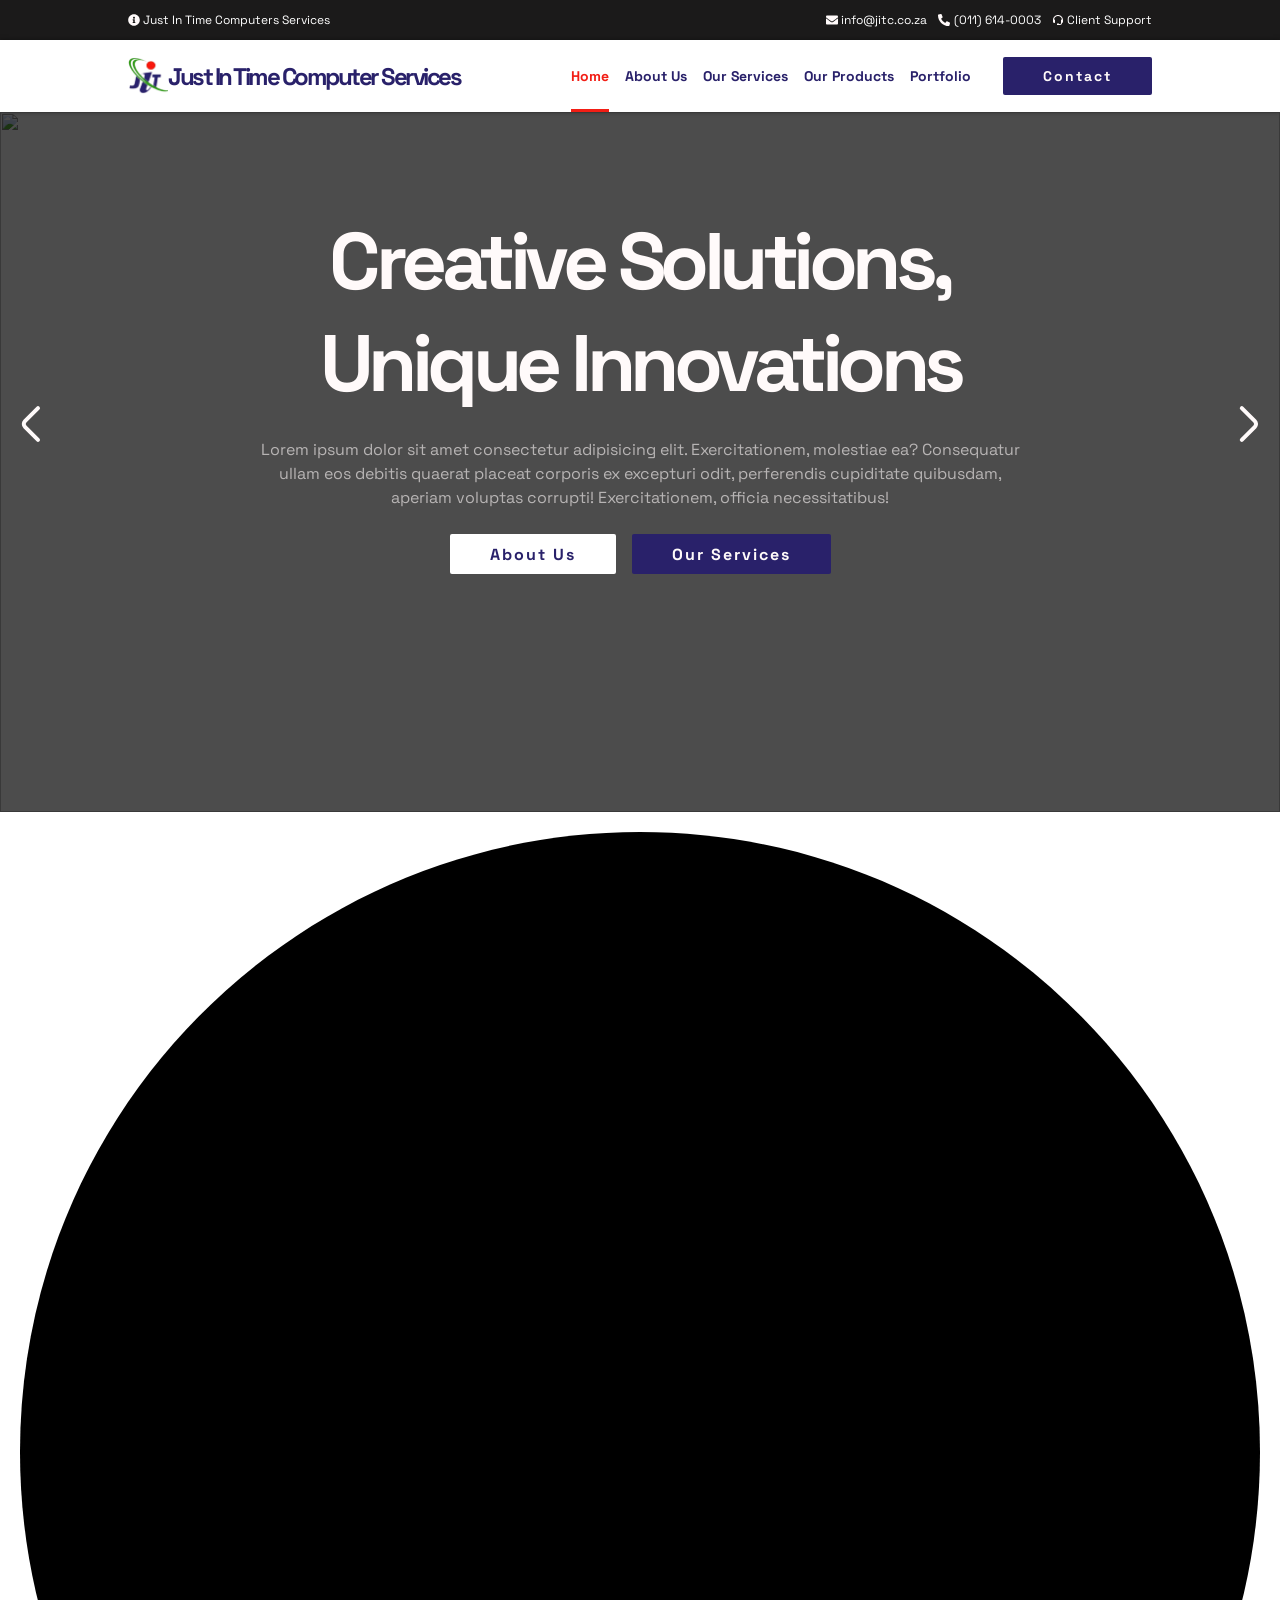
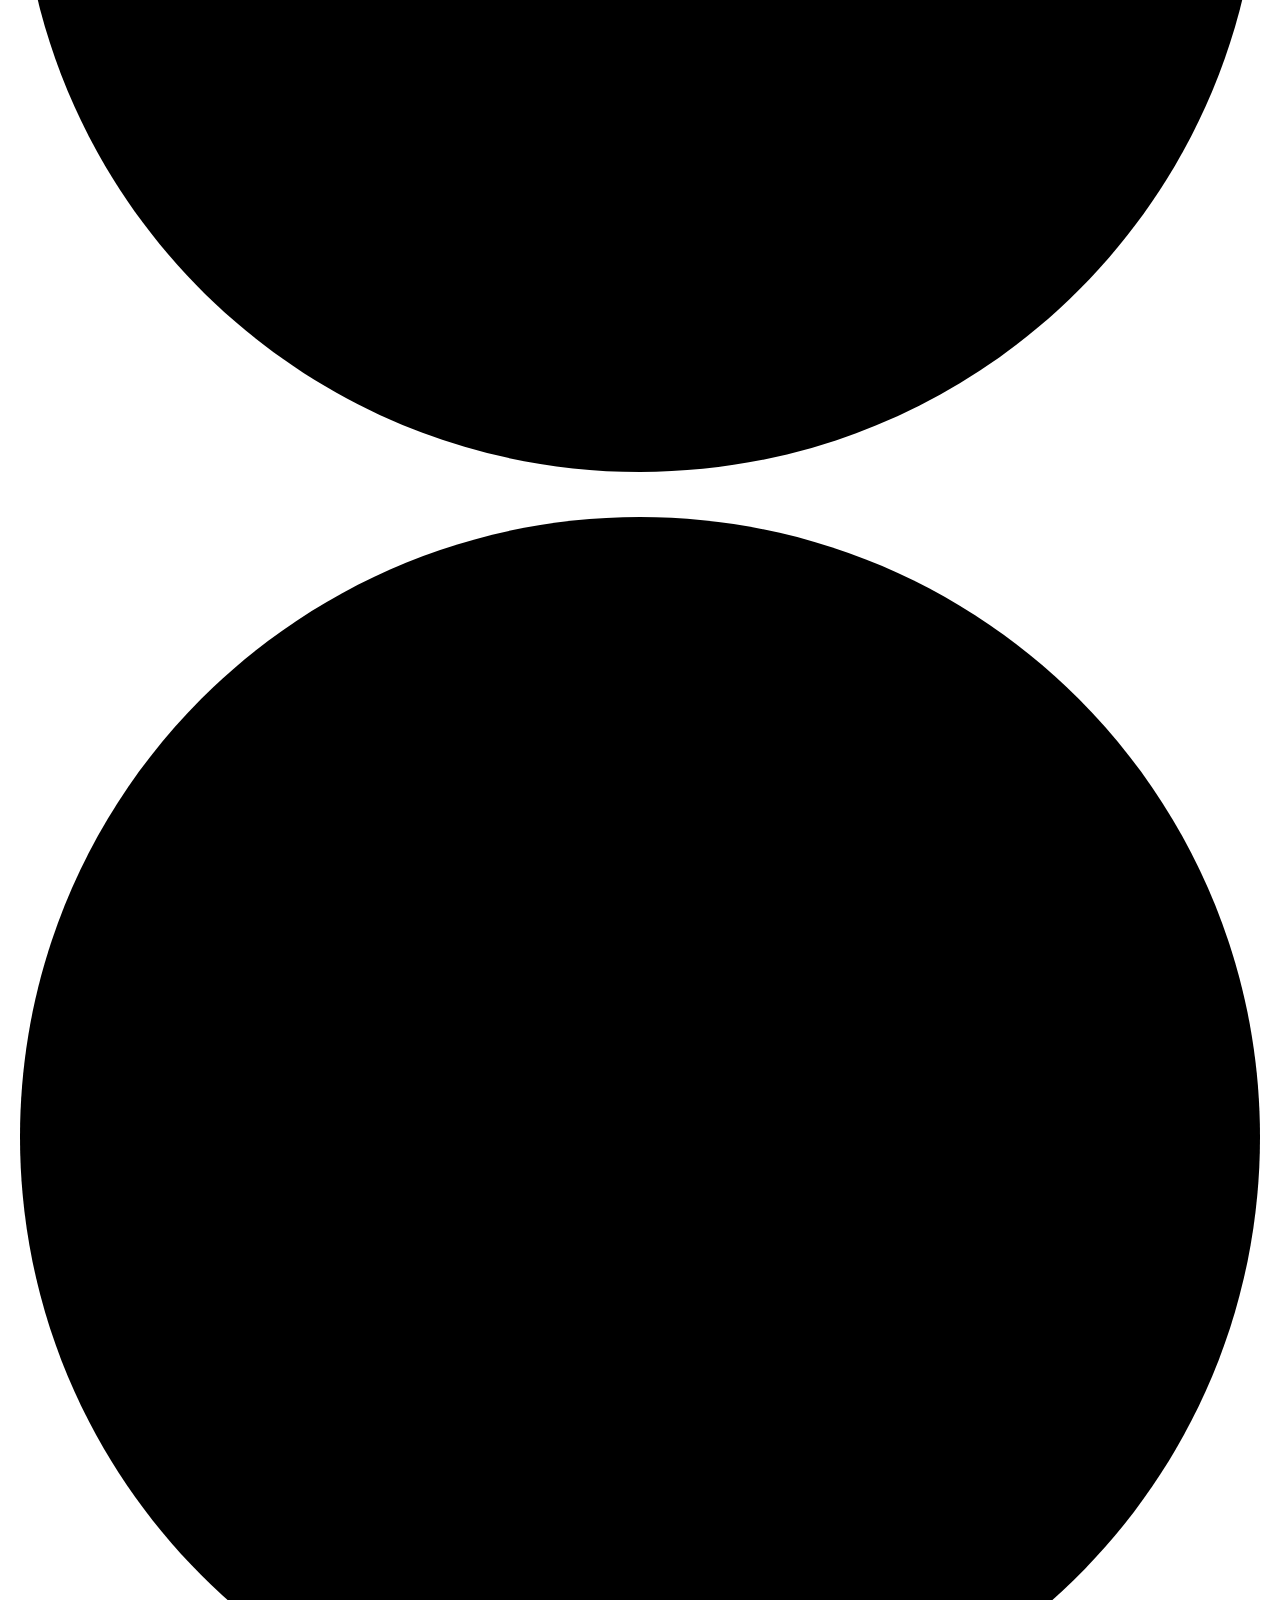
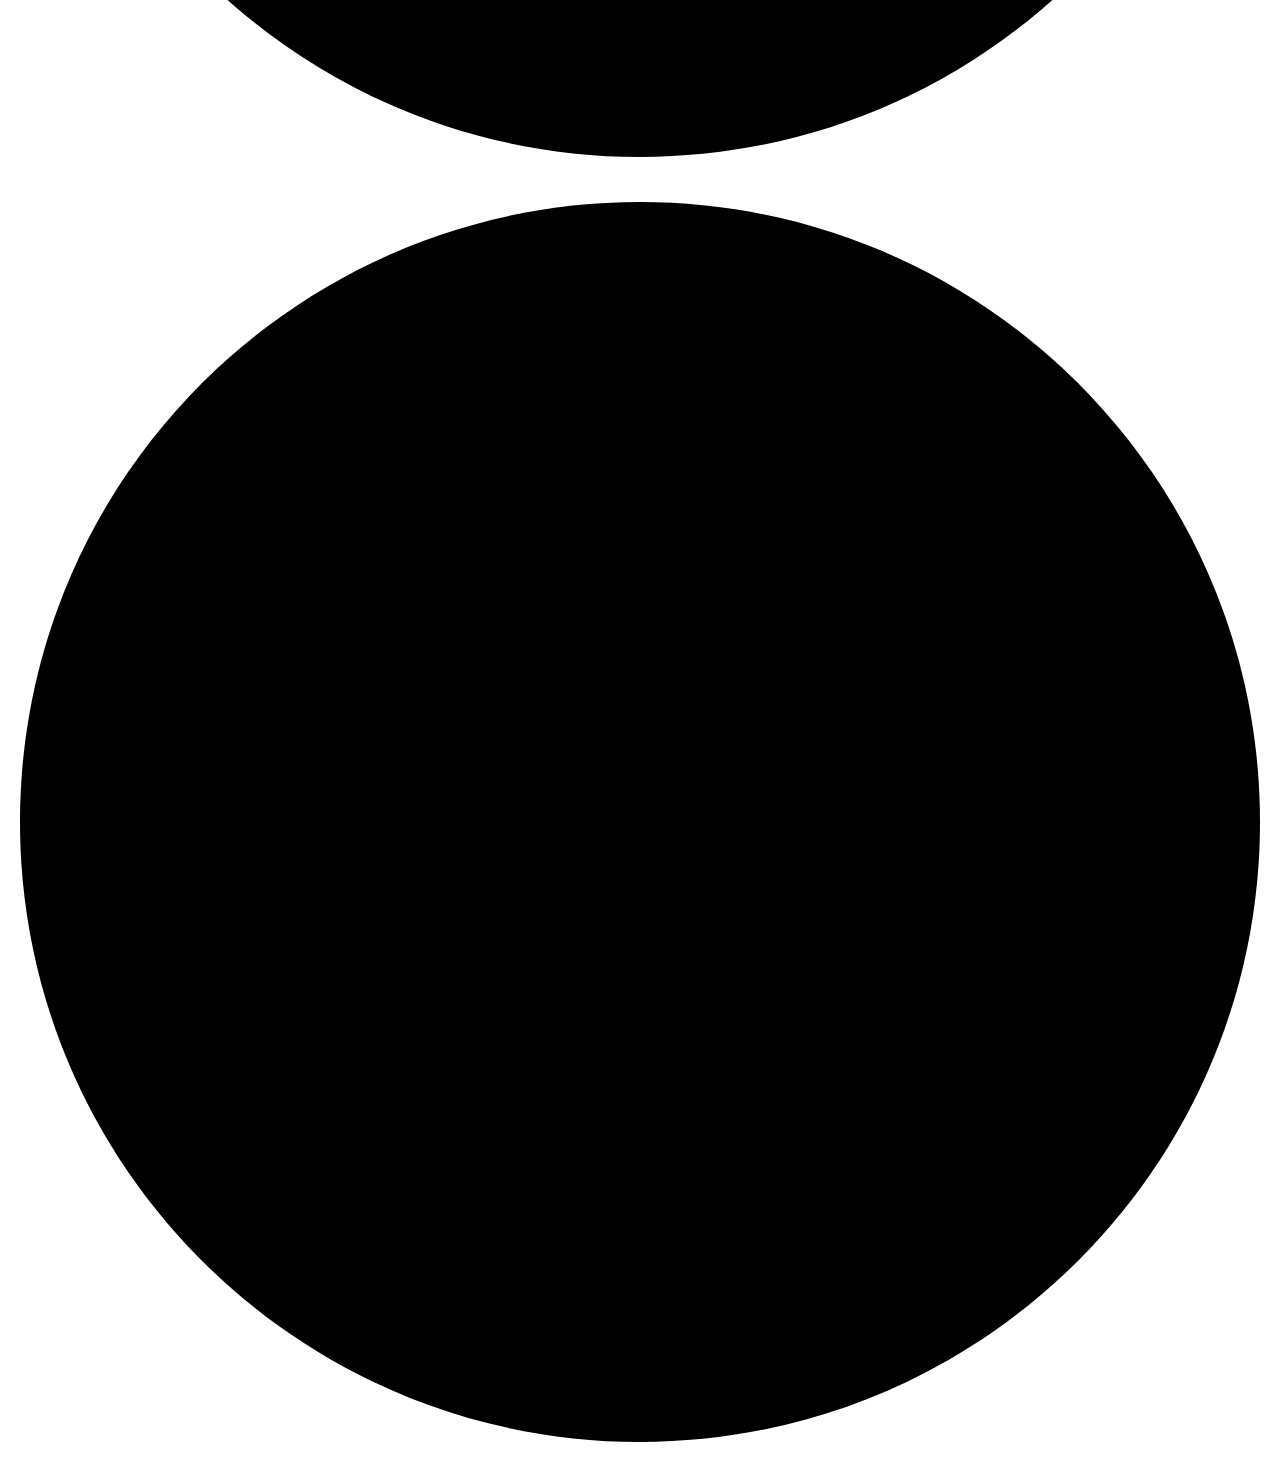
==== index.html @ 46f416d1 "Add files via upload" ====
<!DOCTYPE html>
<html lang="en">
  <head>
    <meta charset="UTF-8" />
    <meta name="viewport" content="width=device-width, initial-scale=1.0" />
    <title>Document</title>

    <link rel="stylesheet" href="assets/css/style.css" />

    <script src="assets/js/index.js" defer></script>
  </head>
  <body>
    <div class="formational__wrapper">
      <div class="formational__container">
        <div class="formational__text">
          <svg viewBox="0 0 512 512" xmlns="http://www.w3.org/2000/svg">
            <path
              d="m256 8c-136.957 0-248 111.083-248 248 0 136.997 111.043 248 248 248s248-111.003 248-248c0-136.917-111.043-248-248-248zm0 110c23.196 0 42 18.804 42 42s-18.804 42-42 42-42-18.804-42-42 18.804-42 42-42zm56 254c0 6.627-5.373 12-12 12h-88c-6.627 0-12-5.373-12-12v-24c0-6.627 5.373-12 12-12h12v-64h-12c-6.627 0-12-5.373-12-12v-24c0-6.627 5.373-12 12-12h64c6.627 0 12 5.373 12 12v100h12c6.627 0 12 5.373 12 12z"
            />
          </svg>
          Just In Time Computers Services
        </div>
        <ul class="formational__social">
          <li>
            <svg viewBox="0 0 512 512" xmlns="http://www.w3.org/2000/svg">
              <path
                d="m502.3 190.8c3.9-3.1 9.7-.2 9.7 4.7v204.5c0 26.5-21.5 48-48 48h-416c-26.5 0-48-21.5-48-48v-204.4c0-5 5.7-7.8 9.7-4.7 22.4 17.4 52.1 39.5 154.1 113.6 21.1 15.4 56.7 47.8 92.2 47.6 35.7.3 72-32.8 92.3-47.6 102-74.1 131.6-96.3 154-113.7zm-246.3 129.2c23.2.4 56.6-29.2 73.4-41.4 132.7-96.3 142.8-104.7 173.4-128.7 5.8-4.5 9.2-11.5 9.2-18.9v-19c0-26.5-21.5-48-48-48h-416c-26.5 0-48 21.5-48 48v19c0 7.4 3.4 14.3 9.2 18.9 30.6 23.9 40.7 32.4 173.4 128.7 16.8 12.2 50.2 41.8 73.4 41.4z"
              />
            </svg>
            info@jitc.co.za
          </li>
          <li>
            <svg viewBox="0 0 512 512" xmlns="http://www.w3.org/2000/svg">
              <path
                d="m497.39 361.8-112-48a24 24 0 0 0 -28 6.9l-49.6 60.6a370.66 370.66 0 0 1 -177.19-177.19l60.6-49.6a23.94 23.94 0 0 0 6.9-28l-48-112a24.16 24.16 0 0 0 -27.5-13.9l-104 24a24 24 0 0 0 -18.6 23.39c0 256.5 207.9 464 464 464a24 24 0 0 0 23.4-18.6l24-104a24.29 24.29 0 0 0 -14.01-27.6z"
              />
            </svg>
            (011) 614-0003
          </li>
          <li>
            <svg
              xmlns="http://www.w3.org/2000/svg"
              width="24"
              height="24"
              viewBox="0 0 24 24"
            >
              <path
                d="M12,2C6.486,2,2,6.486,2,12v0.714V16v0.143C2,17.167,2.897,18,4,18h1c0.553,0,1-0.448,1-1v-5.143c0-0.552-0.447-1-1-1 H4.092C4.648,6.987,7.978,4,12,4s7.352,2.987,7.908,6.857H19c-0.553,0-1,0.448-1,1V16v1v1c0,1.103-0.897,2-2,2h-2v-1h-4v3h2h2h2 c2.206,0,4-1.794,4-4c1.103,0,2-0.833,2-1.857V16v-3.286V12C22,6.486,17.514,2,12,2z"
              />
            </svg>
            Client Support
          </li>
        </ul>
      </div>
    </div>

    <div class="navbar__wrapper">
      <div class="navbar__container">
        <a href="index.html">
          <div class="navbar__brand">
            <img src="assets/images/logo.png" alt="" class="brand__img" />
            Just In Time Computer Services
          </div>
        </a>

        <ul class="navbar">
          <li class="active"><a class="active" href="#">Home</a></li>
          <li><a href="#">About Us</a></li>
          <li><a href="#">Our Services</a></li>
          <li><a href="#">Our Products</a></li>
          <li><a href="#">Portfolio</a></li>
          <li>
            <a href="#">
              <div class="btn">Contact</div>
            </a>
          </li>
        </ul>

        <div class="menu__wrapper">
          <svg
            class="menu__icon"
            height="16"
            viewBox="0 0 16 16"
            width="16"
            xmlns="http://www.w3.org/2000/svg"
          >
            <path d="m1 3h14v3h-14zm0 4h14v3h-14zm0 4h14v3h-14z" />
          </svg>
        </div>
      </div>
      <div class="mobile__menu__wrapper">
        <div class="mobile__menu__container">
          <div class="mobile__menu__close">
            <svg
              class="close__menu__icon"
              height="8"
              viewBox="0 0 8 8"
              width="8"
              xmlns="http://www.w3.org/2000/svg"
            >
              <path
                d="m1.41 0-1.41 1.41.72.72 1.78 1.81-1.78 1.78-.72.69 1.41 1.44.72-.72 1.81-1.81 1.78 1.81.69.72 1.44-1.44-.72-.69-1.81-1.78 1.81-1.81.72-.72-1.44-1.41-.69.72-1.78 1.78-1.81-1.78-.72-.72z"
              />
            </svg>
          </div>
          <ul class="mobile__navbar">
            <li class="active"><a class="active" href="#">Home</a></li>
            <li><a href="#">About Us</a></li>
            <li><a href="#">Our Services</a></li>
            <li><a href="#">Our Products</a></li>
            <li><a href="#">Portfolio</a></li>
            <li>
              <a href="#">
                <div class="btn">Contact</div>
              </a>
            </li>
          </ul>
        </div>
      </div>
    </div>

    <div class="header__wrapper">
      <div class="header__containers">
        <div class="header__container">
          <img src="assets/header/header-1.jpg" alt="" class="header__image" />
          <div class="header__content__wrapper">
            <div class="header__content">
              <div class="highlight">
                Lorem ipsum dolor sit amet consectetur.
              </div>
              <div class="header__title">
                <span>C</span>reati<span>v</span>e Solu<span>t</span>ions,
                <br />
                Un<span>i</span>que <span>I</span>nnov<span>a</span>tions
              </div>
              <div class="header__details">
                Lorem ipsum dolor sit amet consectetur adipisicing elit.
                Exercitationem, molestiae ea? Consequatur ullam eos debitis
                quaerat placeat corporis ex excepturi odit, perferendis
                cupiditate quibusdam, aperiam voluptas corrupti! Exercitationem,
                officia necessitatibus!
              </div>

              <div class="header__buttons__container">
                <div class="btn">About Us</div>
                <div class="btn">Our Services</div>
              </div>
            </div>
          </div>
        </div>
      </div>

      <div class="header__controls__wrapper">
        <div class="control">
          <svg
            fill="none"
            height="24"
            viewBox="0 0 24 24"
            width="24"
            xmlns="http://www.w3.org/2000/svg"
          >
            <path
              d="m15 19.9201-6.52003-6.52c-.77-.77-.77-2.03 0-2.8l6.52003-6.52002"
              stroke="#292d32"
              stroke-linecap="round"
              stroke-linejoin="round"
              stroke-miterlimit="10"
              stroke-width="2"
            />
          </svg>
        </div>
        <div class="control">
          <svg
            fill="none"
            height="24"
            viewBox="0 0 24 24"
            width="24"
            xmlns="http://www.w3.org/2000/svg"
          >
            <path
              d="m8.91003 19.9201 6.51997-6.52c.77-.77.77-2.03 0-2.8l-6.51997-6.52002"
              stroke="#292d32"
              stroke-linecap="round"
              stroke-linejoin="round"
              stroke-miterlimit="20"
              stroke-width="2"
            />
          </svg>
        </div>
      </div>

      <div class="header__active__slide__wrapper">
        <svg
        class="active__slide "
        viewBox="0 0 512 512" xmlns="http://www.w3.org/2000/svg">
          <path
            d="m256 8c-137 0-248 111-248 248s111 248 248 248 248-111 248-248-111-248-248-248z"
          />
        </svg>
        <svg
        class="active__slide activated"
        viewBox="0 0 512 512" xmlns="http://www.w3.org/2000/svg">
          <path
            d="m256 8c-137 0-248 111-248 248s111 248 248 248 248-111 248-248-111-248-248-248z"
          />
        </svg>
        <svg
        class="active__slide"
        viewBox="0 0 512 512" xmlns="http://www.w3.org/2000/svg">
          <path
            d="m256 8c-137 0-248 111-248 248s111 248 248 248 248-111 248-248-111-248-248-248z"
          />
        </svg>
      </div>
    </div>
  </body>
</html>
---- assets/css/style.css ----
* {
  margin: 0;
  padding: 0;
}

@font-face {
  font-family: font;
  src: url(fonts/SpaceGrotesk-VariableFont_wght.ttf);
}

:root {
  /* Colors  */
  --black: #1b1a1a;
  --accent: #f9150d;
  --text: #9c9c9c;
  --gray: #f7f7f7;
  --white: #ffffff;

  /* Generated Colors  */
  --baby-powder: #f6faf6ff;
  --forest-green: #2c8f14ff;
  --forest-green-2: #419331ff;
  --mint-cream: #f3fef5ff;
  --midnight-blue: #29216aff;
  --off-red-rgb: #f21e15ff;

  /* Custom Variable  */
  --mainWidth: 80%;
}

a {
  text-decoration: none;
}

body {
  font-family: font;
  position: relative;
}

/* Formational Wrapper */
.formational__wrapper {
  width: 100%;
  padding: 0.5rem 0;
  background: var(--black);

  display: flex;
  justify-content: center;
  align-items: center;
  color: var(--white);
}

/* Formational Container */
.formational__container {
  display: flex;
  justify-content: space-between;
  align-items: center;

  width: var(--mainWidth);
  height: auto;
}

.formational__container svg {
  width: 12px;
  fill: snow;
  cursor: pointer;
  transition: all 0.1s ease-in-out;
}

/* Formational Social  */
.formational__social {
  display: flex;
  list-style: none;
  gap: 0.7rem;
}

.formational__social li {
  font-size: 12px;
  display: flex;
  justify-content: center;
  align-items: center;
  gap: 0.2rem;
  cursor: pointer;
  transition: all 0.1s ease-in-out;
}

.formational__social li:hover {
  color: var(--off-red-rgb);
  filter: brightness(1.2);
}

.formational__social li:hover > svg {
  fill: var(--off-red-rgb);
}

/* Formational Text */
.formational__text {
  font-size: 12px;
  display: flex;
  justify-content: center;
  align-items: center;
  gap: 0.2rem;
  cursor: pointer;
  transition: all 0.1s ease-in-out;
}

.formational__text:hover {
  color: var(--off-red-rgb);
}

.formational__text:hover > svg {
  fill: var(--off-red-rgb);
}

/* Navbar Wrapper  */
.navbar__wrapper {
  width: 100%;
  height: auto;
  padding: 1rem 0;
  box-shadow: 0 0 5px rgb(0 0 0 / 0.4);

  display: flex;
  justify-content: center;
  align-items: center;
  position: relative;
}

/* Navbar Container  */
.navbar__container {
  width: var(--mainWidth);
  height: 2.5rem;

  display: flex;
  justify-content: space-between;
  align-items: center;
}

/* Navbar Brand  */
.navbar__brand {
  display: flex;
  justify-content: center;
  align-items: center;

  font-weight: bold;
  font-size: 1.5rem;
  letter-spacing: -2.5px;
  color: var(--midnight-blue);
  transition: all 0.2s ease-in-out;
}

.navbar__brand:hover {
  transform: scale(1.1);
}

/* brand Image  */
.brand__img {
  width: 2.5rem;
  height: 2.5rem;
}

/* Navbar  */

.navbar {
  list-style: none;
  display: flex;
  justify-content: center;
  align-items: center;
  gap: 1rem;
}

.navbar li {
  font-size: 14px;
  font-weight: 700;
  transition: all 0.1s ease-in-out;
}

.navbar li.active {
  padding: 1.7rem 0 1.7rem 0;
  box-shadow: inset 0 -3px var(--off-red-rgb);
}

.navbar li:hover {
  box-shadow: inset 0 -3px var(--off-red-rgb);
  padding: 1.7rem 0 1.7rem 0;
}

.navbar li:nth-child(6) {
  box-shadow: none;
  padding: 0;
}

.navbar li a {
  color: var(--midnight-blue);
  padding: 1.7rem 0 1.7rem 0;
  transition: all 0.1s ease-in-out;
}

.navbar li a.active {
  color: var(--off-red-rgb);
}

.navbar li a:hover {
  color: var(--off-red-rgb);
}

/* Btn  */
.btn {
  color: snow;
  cursor: pointer;
  border-radius: 2px;
  background: var(--midnight-blue);
  padding: 0.6rem 2.5rem;
  letter-spacing: 2px;
  margin-left: 1rem;
  transition: all 0.2s ease-in-out;
}

.btn:hover {
  filter: brightness(0.6);
}

/* Menu Wrapper  */
.menu__wrapper {
  display: none;
  justify-content: center;
  align-items: center;
}

/* Menu Icon  */
.menu__icon {
  width: 2rem;
  height: 2rem;
  fill: var(--midnight-blue);
  cursor: pointer;
  transition: all 0.2s ease-in-out;
}

.menu__icon:hover {
  fill: var(--off-red-rgb);
}

/* Mobile Menu Wrapper  */
.mobile__menu__wrapper {
  display: none;
  position: absolute;
  top: 0;
  right: 0;
  width: 100%;
  height: 100vh;
  background: rgb(0 0 0 / 0.4);
}

/* Mobile Menu Container  */
.mobile__menu__container {
  position: absolute;
  right: 0;
  width: 60%;
  height: 100vh;
  background: var(--midnight-blue);
}

/* Mobile Navbar  */
.mobile__navbar {
  display: flex;
  flex-direction: column;
  justify-content: center;
  align-items: center;
  list-style: none;
  padding: 3rem 0 0 0;
  gap: 2.5rem;
  z-index: 1;
}

.mobile__navbar li {
  color: var(--midnight-blue);
  font-size: 1.2rem;
  font-weight: bold;
  transition: all 0.2s ease-in-out;
}

.mobile__navbar li:hover {
  transform: scale(1.5);
}

.mobile__navbar li a {
  color: snow;
  padding: 0.5rem 0;
}

.mobile__navbar li a:hover {
  color: var(--off-red-rgb);
}

/* Mobile Navbar Btn  */
.mobile__navbar .btn {
  background: snow;
  color: var(--midnight-blue);
}

/* Mobile Menu CLose  */
.mobile__menu__close {
  width: 100%;
  height: 3rem;
  /* background: red; */

  display: flex;
  justify-content: flex-end;
  align-self: center;
}

/* Close Menu Icon  */
.close__menu__icon {
  width: 2rem;
  height: 2rem;
  padding: 1.5rem 3.5rem 0 0;
  fill: snow;
  cursor: pointer;
}

.close__menu__icon:hover {
  fill: var(--off-red-rgb);
}

/* Header Wrapper  */
.header__wrapper {
  width: 100%;
  height: 700px;

  position: relative;
}

/* Header Containers  */
.header__containers {
  width: 100%;
  height: 100%;
}

/* Header Container  */
.header__container {
  position: relative;
  width: 100%;
  height: 100%;
}

/* Header Container Image  */
.header__image {
  width: 100%;
  height: 100%;
  object-fit: cover;
}

/* Header Content Wrapper */
.header__content__wrapper {
  position: absolute;
  top: 0;
  width: 100%;
  height: 100%;
  background: rgb(0 0 0 / 0.7);

  display: flex;
  justify-content: center;
  align-items: center;
}

/* Header Content  */
.header__content {
  width: var(--mainWidth);
  height: auto;
  position: relative;
  top: -10%;

  display: flex;
  flex-direction: column;
  justify-content: center;
  align-items: center;
}

/* Highlights  */
.highlight {
  font-size: 14px;
  font-weight: bold;
  letter-spacing: -0.5px;
  color: white;
  padding: 0 0 1rem 0;
  display: none;
}

/* Header Title  */
.header__title {
  text-align: center;
  font-size: 5rem;
  font-weight: bold;
  letter-spacing: -5.5px;
  color: snow;
  animation: changeColor 15s ease-in-out infinite;
}

@keyframes changeColor {
  0% {
    transform: scale(1.2);
  }

  25% {
    transform: scale(1);
  }

  50% {
    transform: scale(1.2);
  }

  75% {
    transform: scale(1);
  }

  100% {
    transform: scale(1.2);
  }
}

.header__title span {
  color: snow;
  animation: changeColor 10s ease-in-out infinite;
}

/* Header Details  */
.header__details {
  text-align: center;
  width: 75%;
  font-size: 1rem;
  line-height: 1.5rem;
  color: snow;
  padding: 1.5rem 0;
  opacity: 0.6;
}

/* Header Buttons Container  */
.header__buttons__container {
  display: flex;
  gap: 1rem;
}

.header__buttons__container .btn {
  margin: 0;
  font-weight: bold;
}

.header__buttons__container .btn:nth-child(1) {
  background: white;
  color: var(--midnight-blue);
}

/* Header Controls Wrapper  */
.header__controls__wrapper {
    position: absolute;
    top: 40%;
    width: 100%;
    height: 4rem;

    display: flex;
    justify-content: space-between;
    align-items: center;
}

.control {
    width: 4rem;
    height: 4rem;
    display: flex;
    justify-content: center;
    align-items: center;
    transition: all .2s ease-in-out;
    cursor: pointer;
}

.control:hover {
    background: rgb(255 255 255 / 0.05);
}

.control svg{
    width: 3rem;
    height: 3rem;
    cursor: pointer;
}

.control svg path{
    stroke: snow;
    padding: 1rem;
}

.control svg path:hover {
    stroke: var(--midnight-blue);
}

.control:hover > svg path {
    stroke: var(--midnight-blue);

}

@media (max-width: 1000px) {
  .navbar {
    display: none;
  }
  .menu__wrapper {
    display: flex;
  }

  .header__title {
    font-size: 4rem;
  }

  .header__details {
    width: 90%;
    font-size: .9rem;
    line-height: 1.5rem;
    padding: 1.5rem 0;
  }
}

@media (max-width: 1150px) {
  .navbar__container {
    width: 85%;
  }
  .navbar__brand {
    font-size: 1.3rem;
  }
  .navbar li {
    font-size: 12px;
    padding: 2rem 0 2rem 0;
  }

  .navbar li.active {
    padding: 1.8rem 0 1.8rem 0;
  }
}

@media (max-width: 600px) {
    .header__buttons__container {
        flex-direction: column;
    }

    .header__buttons__container .btn {
        display: flex;
        justify-content: center;
        align-items: center;
        padding: .8rem 1rem;
        font-size: 14px;
      }
}

/* Media Queries  */
@media (max-width: 750px) {
  .formational__container {
    justify-content: center;
  }
  .formational__social {
    justify-content: space-between;
    width: 100%;
  }
  .formational__text {
    display: none;
  }

  .mobile__menu__container {
    width: 85%;
  }

  .navbar__brand {
    gap: 1rem;
  }

  .header__title {
    font-size: 3rem;
  }

  .header__details {
    width: 95%;
    font-size: .8rem;
    line-height: 1rem;
    padding: 1.5rem 0;
  }
}

@media (max-width: 450px) {
  .formational__container {
    width: 90%;
  }
  .formational__social {
    justify-content: space-evenly;
    gap: 0.2rem;
  }
  .formational__social li {
    font-size: 10px;
  }

  .navbar__brand:hover {
    transform: scale(1);
  }

  .header__title {
    font-size: 2rem;
    letter-spacing: -2.5px;
  }
  .header__details {
    width: 100%;
    font-size: .8rem;
    line-height: 1rem;
    padding: 1.5rem 0;
  }

  .header__controls__wrapper {
    top: 50%;
  }
}

@media (max-width: 375px) {
  .navbar__brand {
    justify-content: space-between;
    font-size: 1.2rem;
    letter-spacing: -2px;
    gap: 0.4rem;
    text-align: center;
  }

  .mobile__menu__container {
    width: 80%;
  }
}
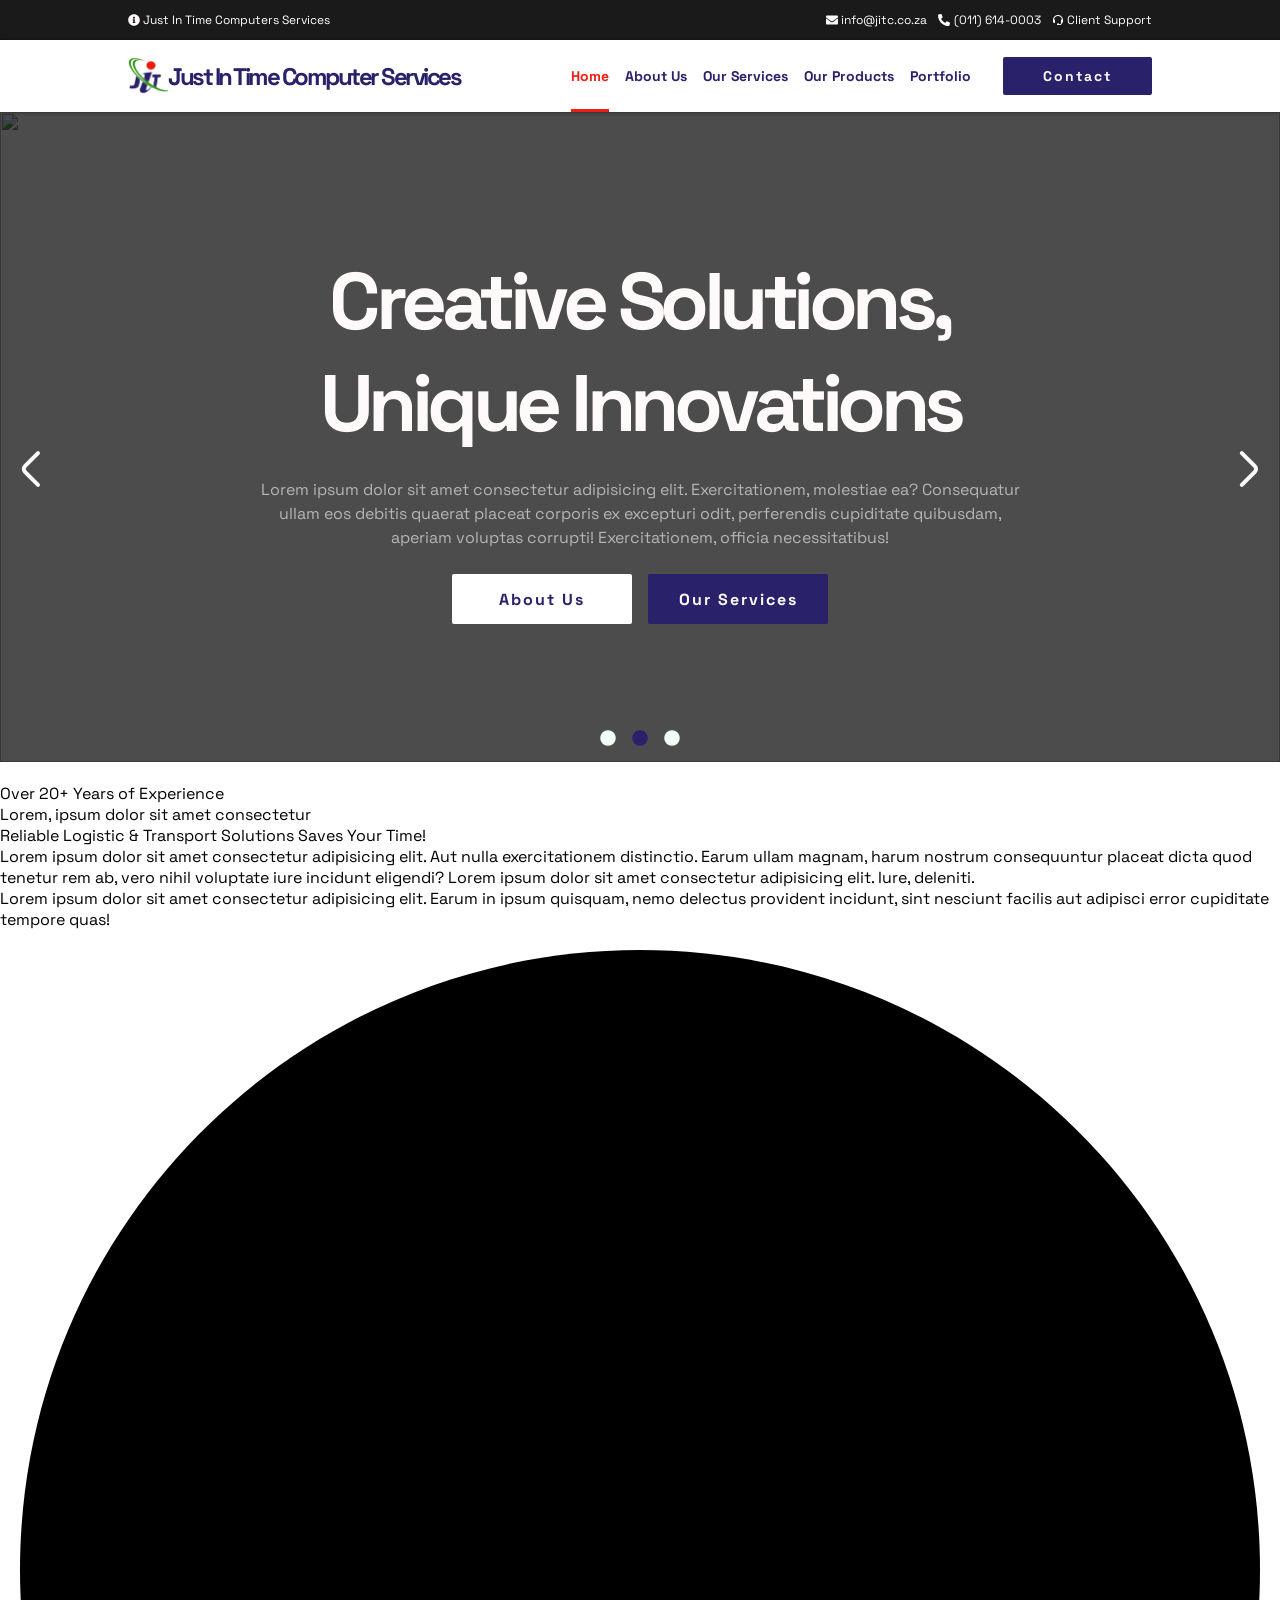
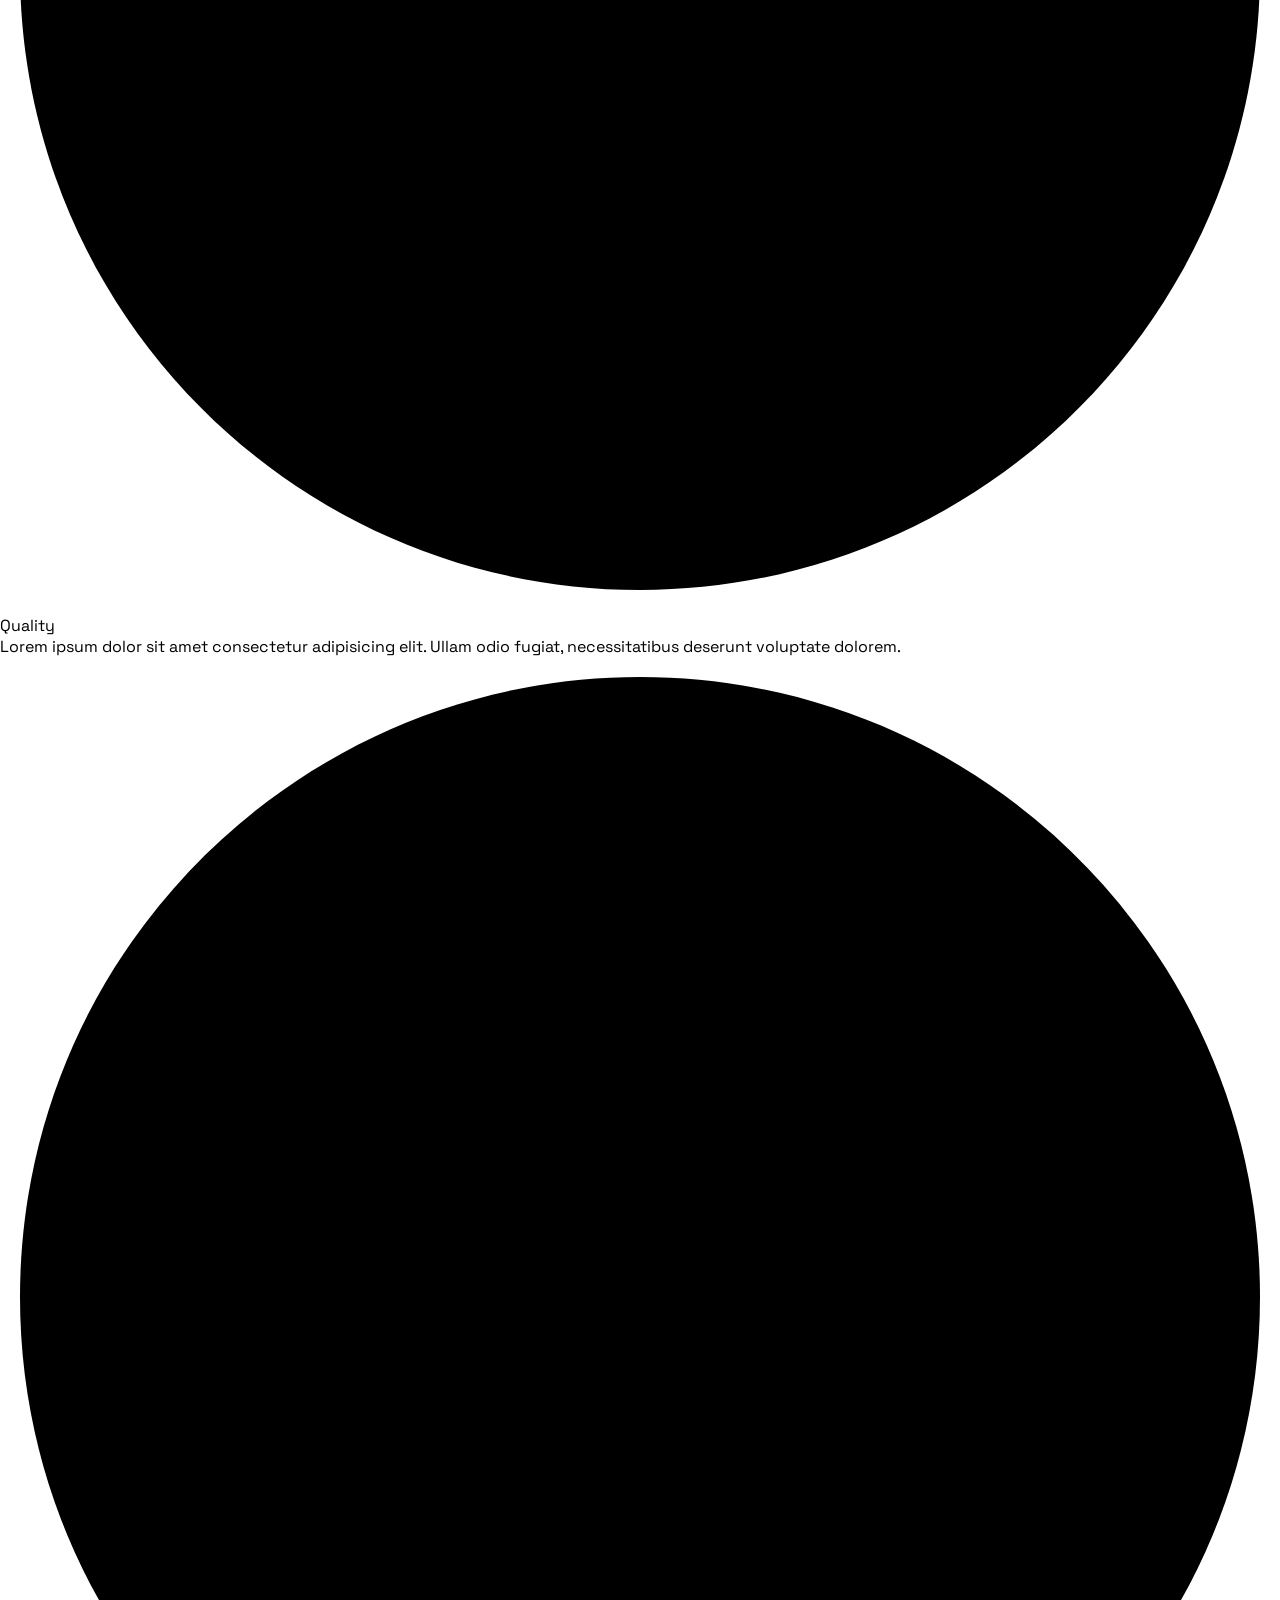
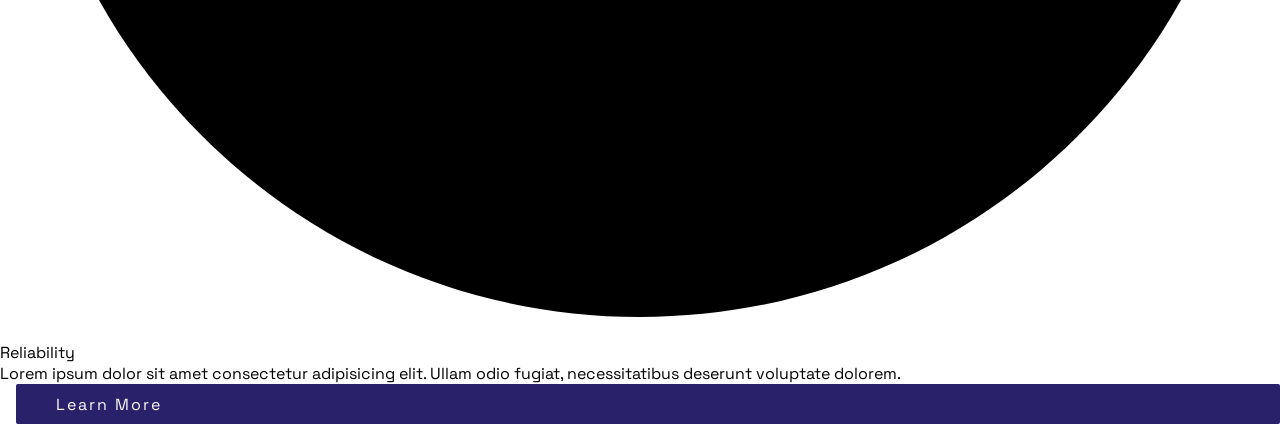
==== commit 65ca1747: "Add files via upload" ====
--- a/index.html
+++ b/index.html
@@ -191,27 +191,114 @@
 
       <div class="header__active__slide__wrapper">
         <svg
-        class="active__slide "
-        viewBox="0 0 512 512" xmlns="http://www.w3.org/2000/svg">
+          class="active__slide"
+          viewBox="0 0 512 512"
+          xmlns="http://www.w3.org/2000/svg"
+        >
           <path
             d="m256 8c-137 0-248 111-248 248s111 248 248 248 248-111 248-248-111-248-248-248z"
           />
         </svg>
         <svg
-        class="active__slide activated"
-        viewBox="0 0 512 512" xmlns="http://www.w3.org/2000/svg">
+          class="active__slide activated"
+          viewBox="0 0 512 512"
+          xmlns="http://www.w3.org/2000/svg"
+        >
           <path
             d="m256 8c-137 0-248 111-248 248s111 248 248 248 248-111 248-248-111-248-248-248z"
           />
         </svg>
         <svg
-        class="active__slide"
-        viewBox="0 0 512 512" xmlns="http://www.w3.org/2000/svg">
+          class="active__slide"
+          viewBox="0 0 512 512"
+          xmlns="http://www.w3.org/2000/svg"
+        >
           <path
             d="m256 8c-137 0-248 111-248 248s111 248 248 248 248-111 248-248-111-248-248-248z"
           />
         </svg>
       </div>
     </div>
+
+    <div class="about__us__wrapper">
+      <div class="about__us__container">
+        <div class="about__us__image__wrapper">
+          <div class="about__us__image__container">
+            <img
+              src="assets/images/about__us/about__us.jpg"
+              alt=""
+              class="about__img"
+            />
+          </div>
+
+          <div class="about__us_banner">Over 20+ Years of Experience</div>
+        </div>
+
+        <div class="about__us__content__container">
+          <div class="highlights">Lorem, ipsum dolor sit amet consectetur</div>
+          <div class="about__header">
+            Reliable Logistic & Transport Solutions Saves Your Time!
+          </div>
+          <div class="about__content__text">
+            <div class="about__text">
+              <p>
+                Lorem ipsum dolor sit amet consectetur adipisicing elit. Aut
+                nulla exercitationem distinctio. Earum ullam magnam, harum
+                nostrum consequuntur placeat dicta quod tenetur rem ab, vero
+                nihil voluptate iure incidunt eligendi? Lorem ipsum dolor sit
+                amet consectetur adipisicing elit. Iure, deleniti.
+              </p>
+
+              <p>
+                Lorem ipsum dolor sit amet consectetur adipisicing elit. Earum
+                in ipsum quisquam, nemo delectus provident incidunt, sint
+                nesciunt facilis aut adipisci error cupiditate tempore quas!
+              </p>
+            </div>
+            <div class="about__items">
+              <div class="about__item">
+                <div class="about__item__icon">
+                  <svg viewBox="0 0 512 512" xmlns="http://www.w3.org/2000/svg">
+                    <path
+                      d="m256 8c-137 0-248 111-248 248s111 248 248 248 248-111 248-248-111-248-248-248z"
+                    />
+                  </svg>
+                </div>
+                <div class="about__item__content">
+                  <div class="about__item__header">Quality</div>
+                  <div class="about__item__text">
+                    Lorem ipsum dolor sit amet consectetur adipisicing elit.
+                    Ullam odio fugiat, necessitatibus deserunt voluptate
+                    dolorem.
+                  </div>
+                </div>
+              </div>
+
+              <div class="about__item">
+                <div class="about__item__icon">
+                  <svg viewBox="0 0 512 512" xmlns="http://www.w3.org/2000/svg">
+                    <path
+                      d="m256 8c-137 0-248 111-248 248s111 248 248 248 248-111 248-248-111-248-248-248z"
+                    />
+                  </svg>
+                </div>
+                <div class="about__item__content">
+                  <div class="about__item__header">Reliability</div>
+                  <div class="about__item__text">
+                    Lorem ipsum dolor sit amet consectetur adipisicing elit.
+                    Ullam odio fugiat, necessitatibus deserunt voluptate
+                    dolorem.
+                  </div>
+                </div>
+              </div>
+            </div>
+          </div>
+
+          <div class="about__us__wrapper__buttons__container">
+            <div class="btn">Learn More</div>
+          </div>
+        </div>
+      </div>
+    </div>
   </body>
 </html>
--- a/assets/css/style.css
+++ b/assets/css/style.css
@@ -241,6 +241,7 @@
 /* Mobile Menu Wrapper  */
 .mobile__menu__wrapper {
   display: none;
+  z-index: 20;
   position: absolute;
   top: 0;
   right: 0;
@@ -323,7 +324,7 @@
 /* Header Wrapper  */
 .header__wrapper {
   width: 100%;
-  height: 700px;
+  height: 650px;
 
   position: relative;
 }
@@ -366,7 +367,6 @@
   width: var(--mainWidth);
   height: auto;
   position: relative;
-  top: -10%;
 
   display: flex;
   flex-direction: column;
@@ -440,6 +440,12 @@
 
 .header__buttons__container .btn {
   margin: 0;
+  width: 180px;
+  height: 50px;
+  padding: 0;
+  display: flex;
+  justify-content: center;
+  align-items: center;
   font-weight: bold;
 }
 
@@ -451,7 +457,7 @@
 /* Header Controls Wrapper  */
 .header__controls__wrapper {
     position: absolute;
-    top: 40%;
+    top: 50%;
     width: 100%;
     height: 4rem;
 
@@ -494,6 +500,31 @@
 
 }
 
+/* Header Active Slide Wrapper  */
+.header__active__slide__wrapper {
+  position: absolute;
+  bottom: 0;
+  width: 100%;
+  height: 3rem;
+
+  display: flex;
+  justify-content: center;
+  align-items: center;
+  gap: 1rem;
+}
+
+.active__slide {
+  width: 1rem;
+  cursor: pointer;
+  fill: var(--mint-cream);
+}
+
+.activated {
+  fill: var(--midnight-blue);
+}
+
+
+
 @media (max-width: 1000px) {
   .navbar {
     display: none;
@@ -547,6 +578,12 @@
 
 /* Media Queries  */
 @media (max-width: 750px) {
+  .header__wrapper {
+    width: 100%;
+    height: 550px;
+  
+    position: relative;
+  }
   .formational__container {
     justify-content: center;
   }
@@ -576,6 +613,21 @@
     line-height: 1rem;
     padding: 1.5rem 0;
   }
+
+  .header__buttons__container .btn {
+    margin: 0;
+    width: 150px;
+    height: 50px;
+    padding: 0;
+    font-size: 12px;
+    display: flex;
+    justify-content: center;
+    align-items: center;
+    font-weight: bold;
+  }
+  .header__controls__wrapper {
+    top: 60%;
+  }
 }
 
 @media (max-width: 450px) {
@@ -605,12 +657,25 @@
     padding: 1.5rem 0;
   }
 
-  .header__controls__wrapper {
-    top: 50%;
-  }
-}
-
-@media (max-width: 375px) {
+
+
+  .close__menu__icon {
+    width: 1.8rem;
+    height: 1.8rem;
+    padding: 1.5rem 2.5rem 0 0;
+    fill: snow;
+    cursor: pointer;
+  }
+
+  .header__wrapper {
+    width: 100%;
+    height: 500px;
+  
+    position: relative;
+  }
+}
+
+@media (max-width: 385px) {
   .navbar__brand {
     justify-content: space-between;
     font-size: 1.2rem;
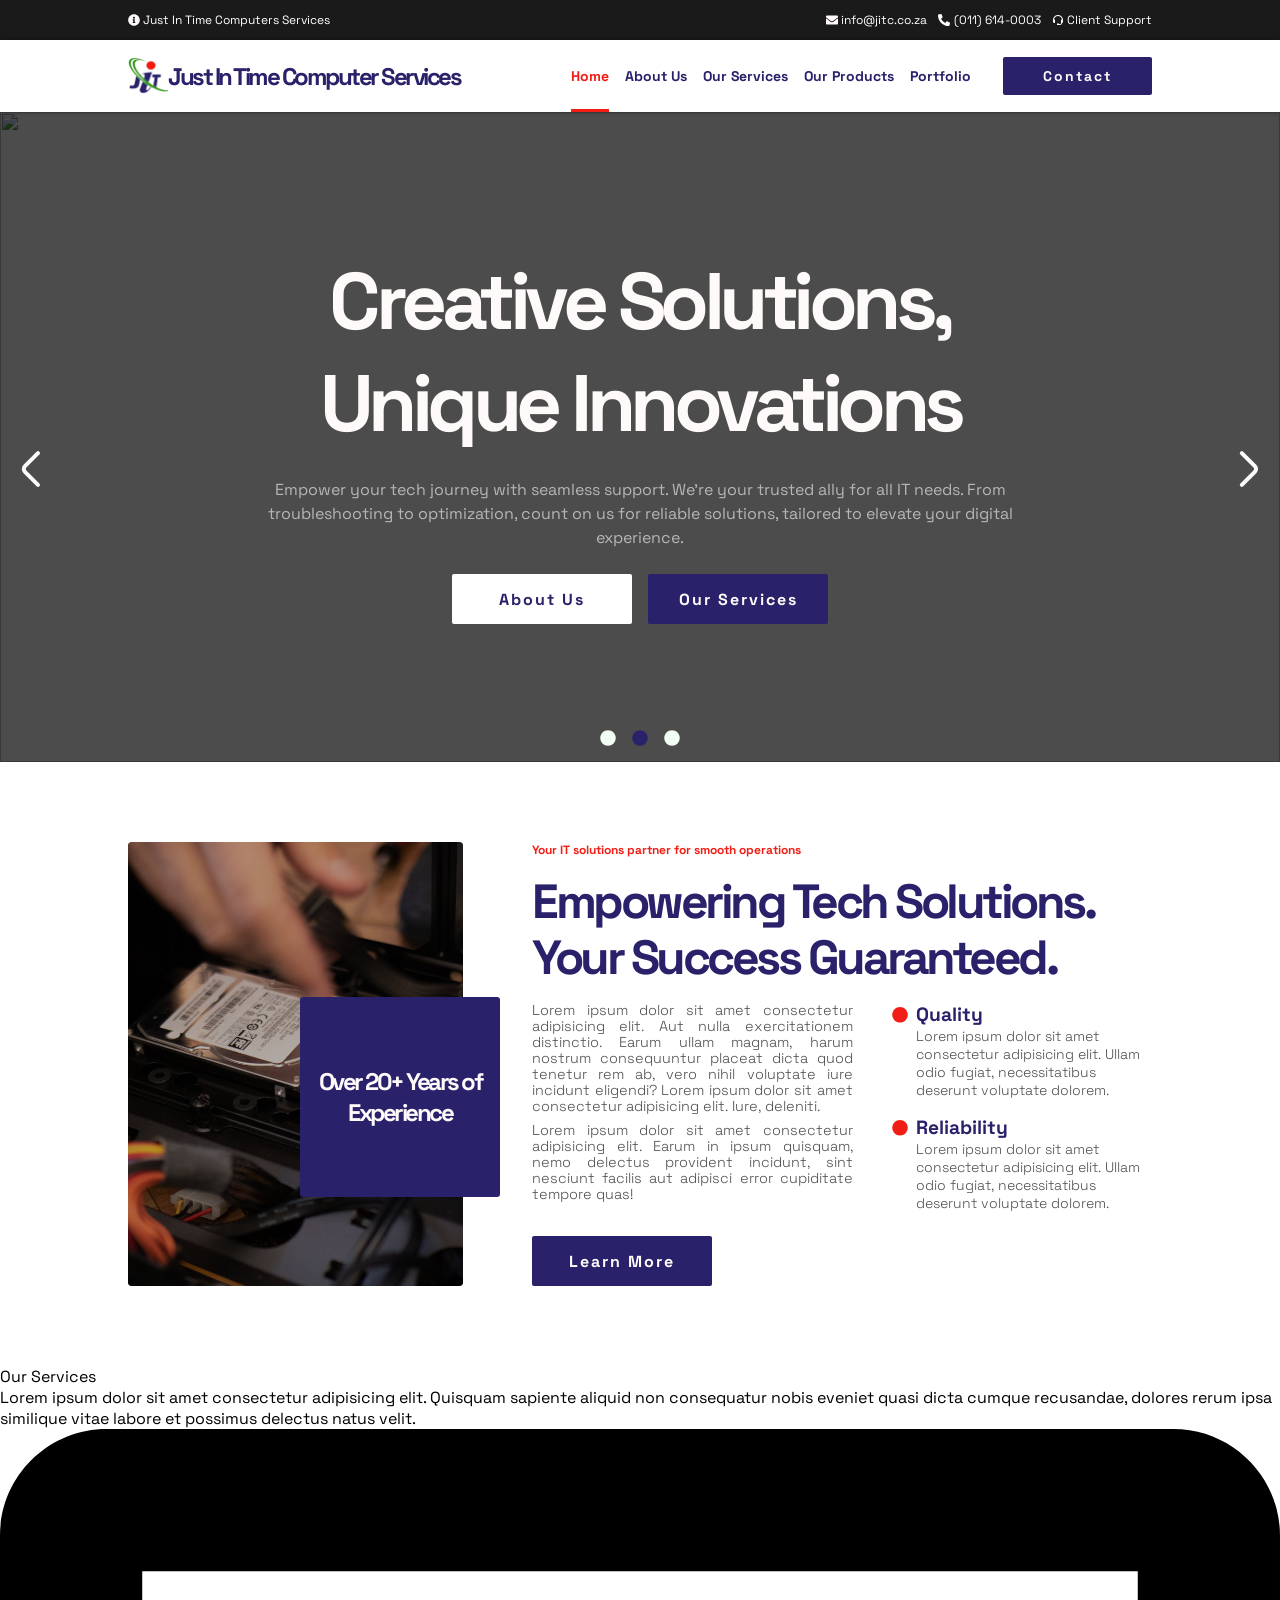
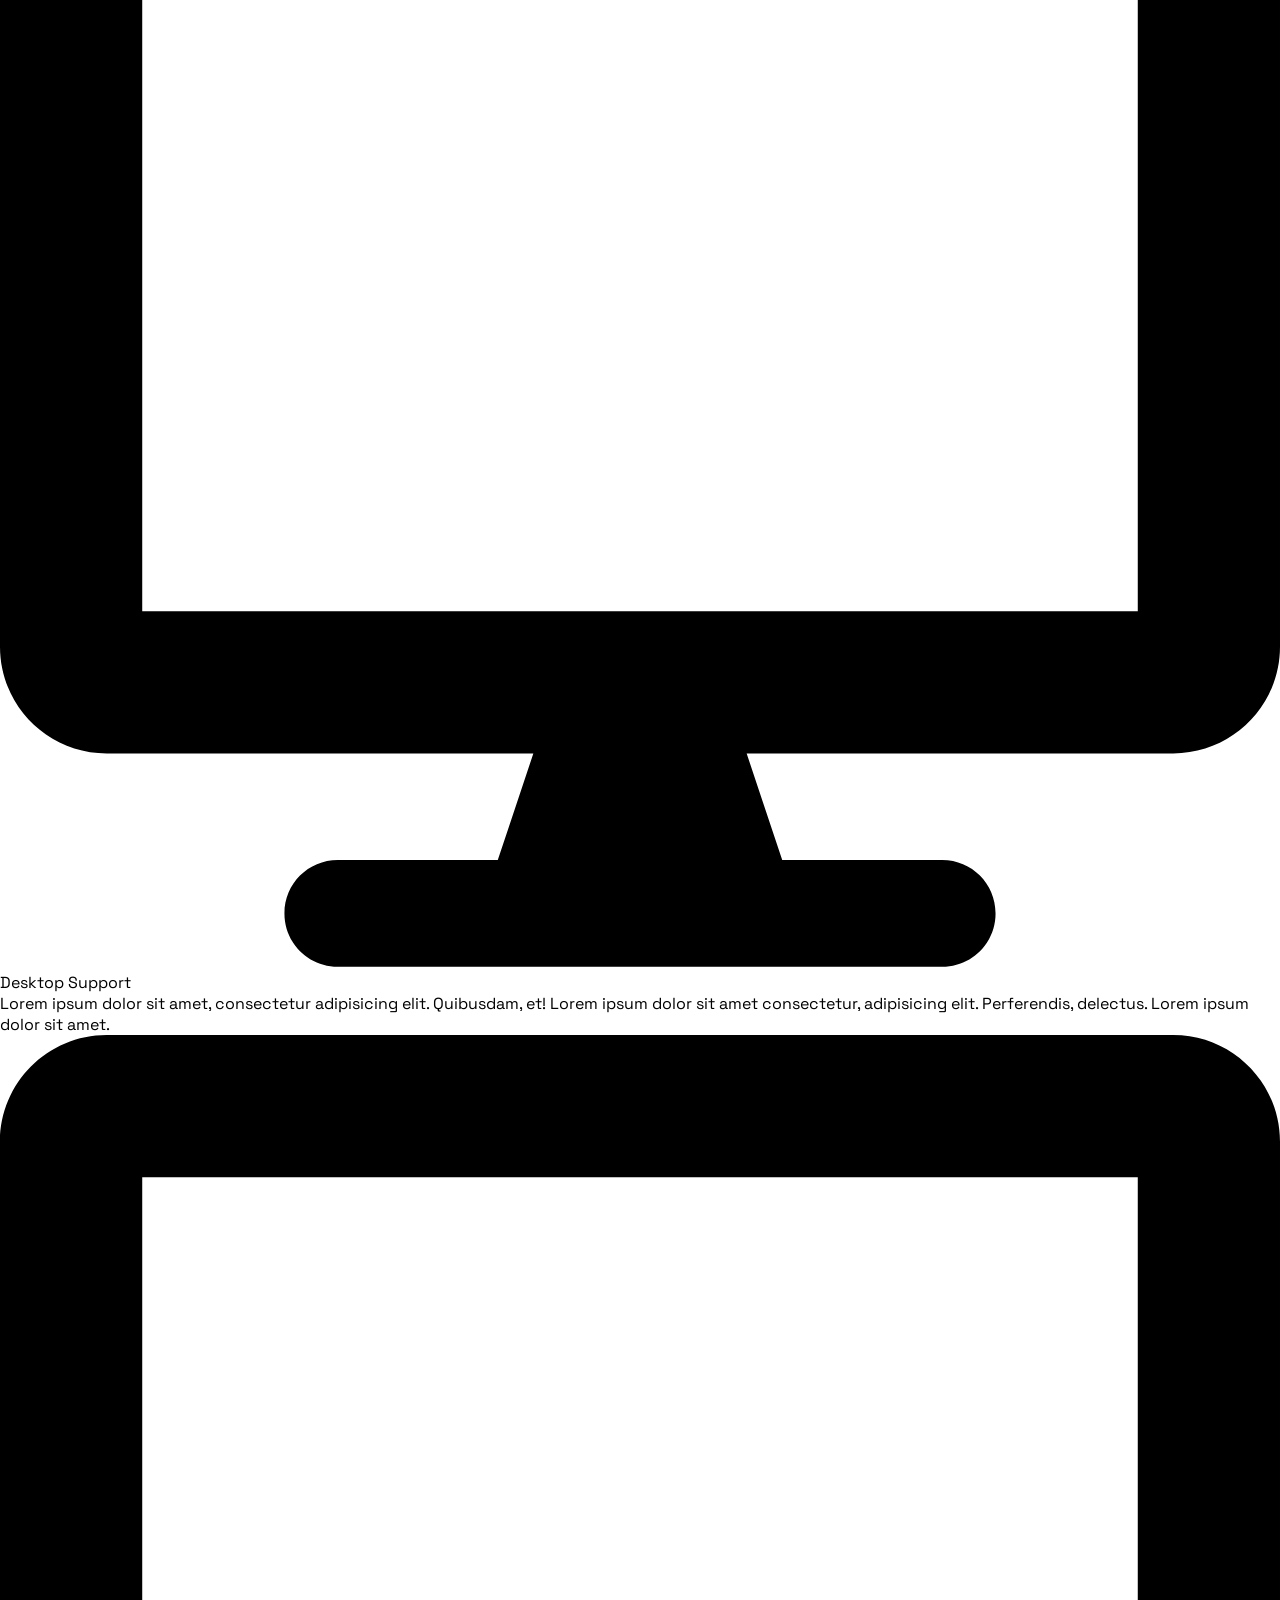
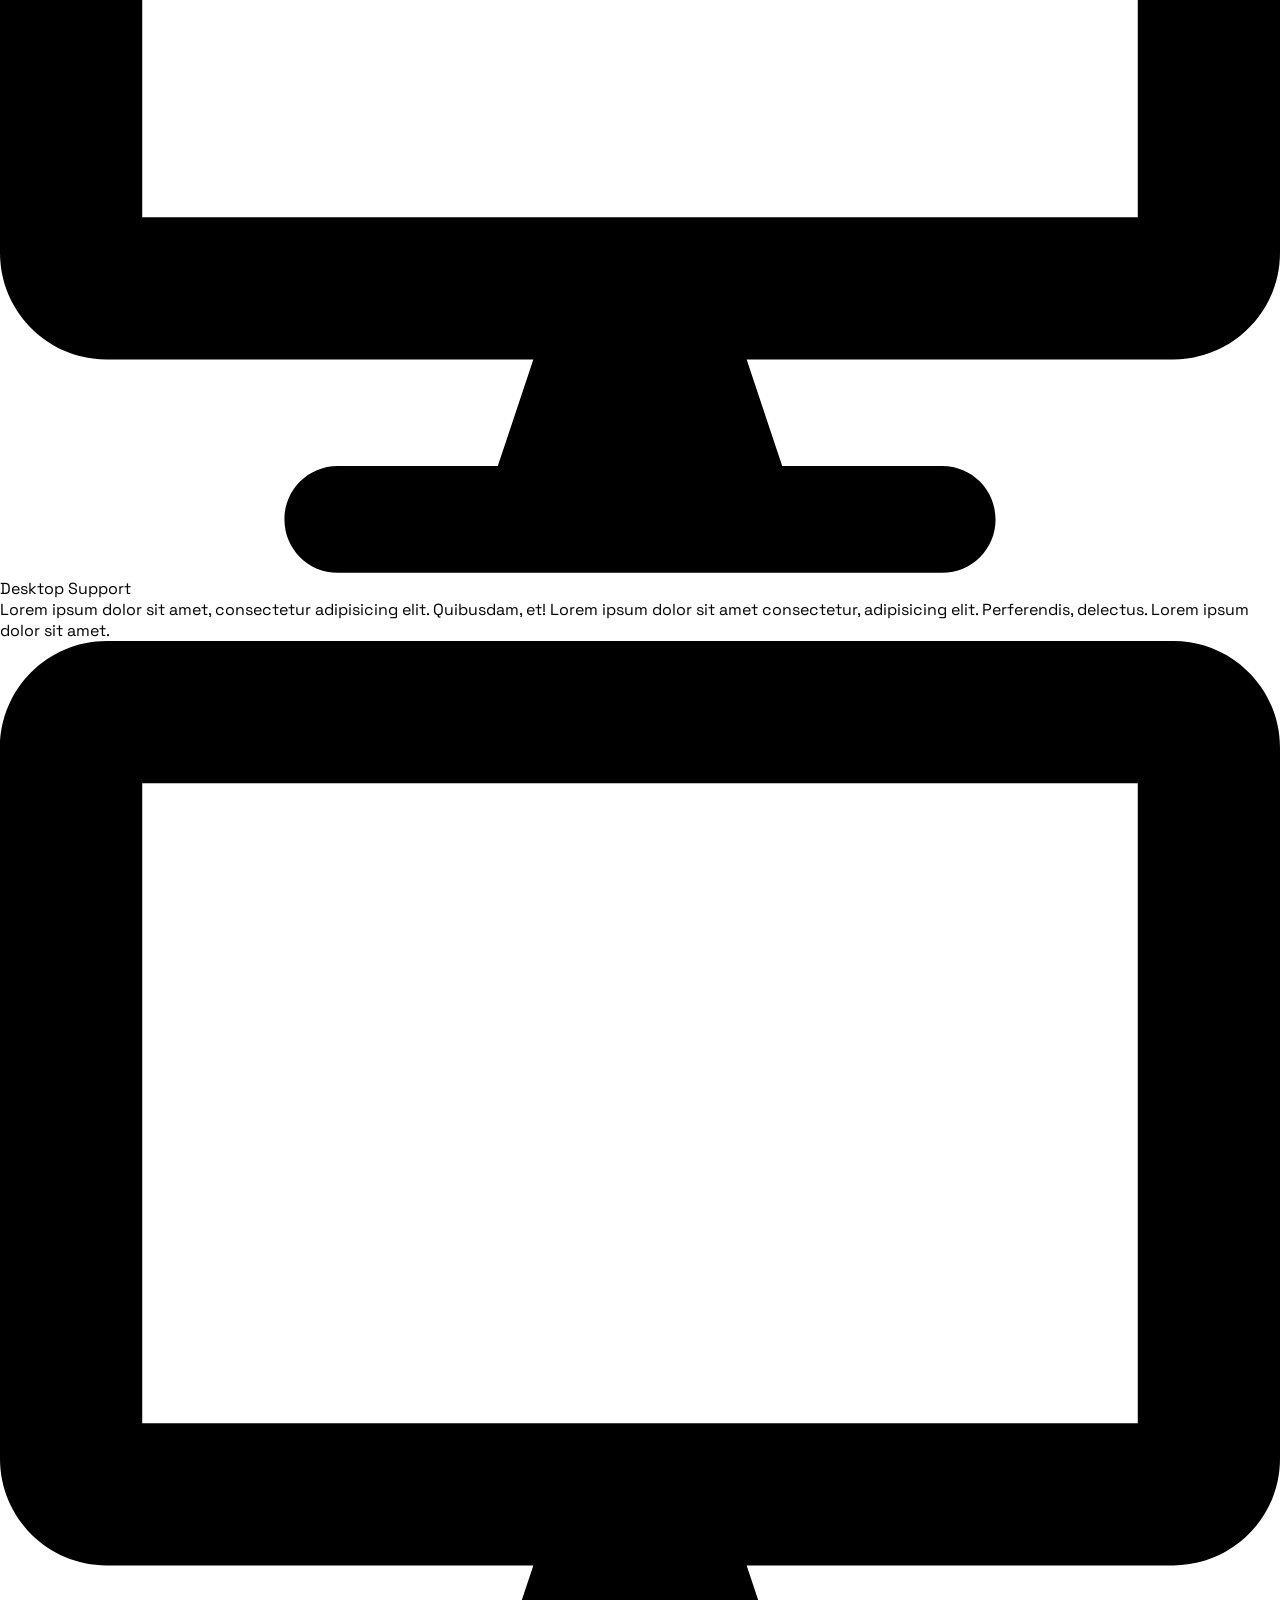
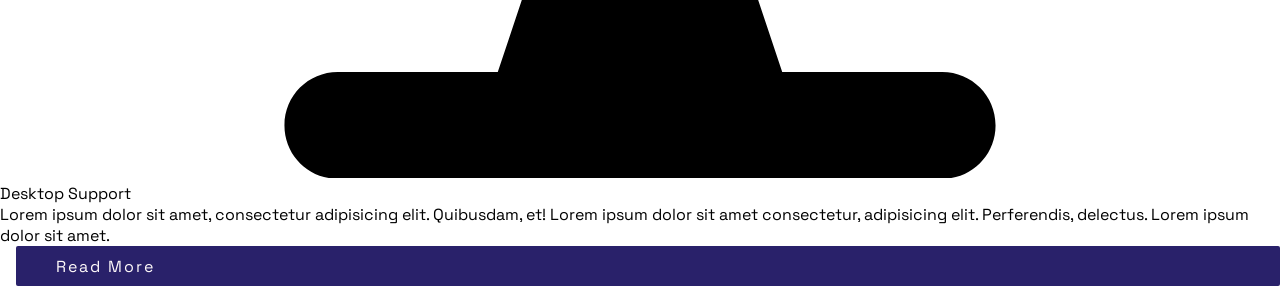
==== commit a390ed8d: "Add files via upload" ====
--- a/index.html
+++ b/index.html
@@ -134,11 +134,10 @@
                 Un<span>i</span>que <span>I</span>nnov<span>a</span>tions
               </div>
               <div class="header__details">
-                Lorem ipsum dolor sit amet consectetur adipisicing elit.
-                Exercitationem, molestiae ea? Consequatur ullam eos debitis
-                quaerat placeat corporis ex excepturi odit, perferendis
-                cupiditate quibusdam, aperiam voluptas corrupti! Exercitationem,
-                officia necessitatibus!
+                Empower your tech journey with seamless support. We're your
+                trusted ally for all IT needs. From troubleshooting to
+                optimization, count on us for reliable solutions, tailored to
+                elevate your digital experience.
               </div>
 
               <div class="header__buttons__container">
@@ -235,9 +234,11 @@
         </div>
 
         <div class="about__us__content__container">
-          <div class="highlights">Lorem, ipsum dolor sit amet consectetur</div>
+          <div class="highlights">
+            Your IT solutions partner for smooth operations
+          </div>
           <div class="about__header">
-            Reliable Logistic & Transport Solutions Saves Your Time!
+            Empowering Tech Solutions. Your Success Guaranteed.
           </div>
           <div class="about__content__text">
             <div class="about__text">
@@ -300,5 +301,94 @@
         </div>
       </div>
     </div>
+
+    <div class="services__wrapper">
+      <div class="services__header">Our Services</div>
+      <div class="services__text">
+        Lorem ipsum dolor sit amet consectetur adipisicing elit. Quisquam
+        sapiente aliquid non consequatur nobis eveniet quasi dicta cumque
+        recusandae, dolores rerum ipsa similique vitae labore et possimus
+        delectus natus velit.
+      </div>
+
+      <div class="services">
+        <div class="service">
+          <div class="service__content">
+            <div class="service__icon__wrapper">
+              <div class="service__icon">
+                <svg
+                  class="service__icon_i"
+                  viewBox="0 0 576 512"
+                  xmlns="http://www.w3.org/2000/svg"
+                >
+                  <path
+                    d="m528 0h-480c-26.5 0-48 21.5-48 48v320c0 26.5 21.5 48 48 48h192l-16 48h-72c-13.3 0-24 10.7-24 24s10.7 24 24 24h272c13.3 0 24-10.7 24-24s-10.7-24-24-24h-72l-16-48h192c26.5 0 48-21.5 48-48v-320c0-26.5-21.5-48-48-48zm-16 352h-448v-288h448z"
+                  />
+                </svg>
+              </div>
+            </div>
+
+            <div class="service__title">Desktop Support</div>
+            <div class="service__text">
+              Lorem ipsum dolor sit amet, consectetur adipisicing elit.
+              Quibusdam, et! Lorem ipsum dolor sit amet consectetur, adipisicing
+              elit. Perferendis, delectus. Lorem ipsum dolor sit amet.
+            </div>
+          </div>
+        </div>
+        <div class="service">
+          <div class="service__content">
+            <div class="service__icon__wrapper">
+              <div class="service__icon">
+                <svg
+                  class="service__icon_i"
+                  viewBox="0 0 576 512"
+                  xmlns="http://www.w3.org/2000/svg"
+                >
+                  <path
+                    d="m528 0h-480c-26.5 0-48 21.5-48 48v320c0 26.5 21.5 48 48 48h192l-16 48h-72c-13.3 0-24 10.7-24 24s10.7 24 24 24h272c13.3 0 24-10.7 24-24s-10.7-24-24-24h-72l-16-48h192c26.5 0 48-21.5 48-48v-320c0-26.5-21.5-48-48-48zm-16 352h-448v-288h448z"
+                  />
+                </svg>
+              </div>
+            </div>
+
+            <div class="service__title">Desktop Support</div>
+            <div class="service__text">
+              Lorem ipsum dolor sit amet, consectetur adipisicing elit.
+              Quibusdam, et! Lorem ipsum dolor sit amet consectetur, adipisicing
+              elit. Perferendis, delectus. Lorem ipsum dolor sit amet.
+            </div>
+          </div>
+        </div>
+        <div class="service">
+          <div class="service__content">
+            <div class="service__icon__wrapper">
+              <div class="service__icon">
+                <svg
+                  class="service__icon_i"
+                  viewBox="0 0 576 512"
+                  xmlns="http://www.w3.org/2000/svg"
+                >
+                  <path
+                    d="m528 0h-480c-26.5 0-48 21.5-48 48v320c0 26.5 21.5 48 48 48h192l-16 48h-72c-13.3 0-24 10.7-24 24s10.7 24 24 24h272c13.3 0 24-10.7 24-24s-10.7-24-24-24h-72l-16-48h192c26.5 0 48-21.5 48-48v-320c0-26.5-21.5-48-48-48zm-16 352h-448v-288h448z"
+                  />
+                </svg>
+              </div>
+            </div>
+
+            <div class="service__title">Desktop Support</div>
+            <div class="service__text">
+              Lorem ipsum dolor sit amet, consectetur adipisicing elit.
+              Quibusdam, et! Lorem ipsum dolor sit amet consectetur, adipisicing
+              elit. Perferendis, delectus. Lorem ipsum dolor sit amet.
+            </div>
+          </div>
+        </div>
+      </div>
+
+      <div class="services__button">
+        <div class="btn">Read More</div>
+      </div>
+    </div>
   </body>
 </html>
--- a/assets/css/style.css
+++ b/assets/css/style.css
@@ -456,48 +456,47 @@
 
 /* Header Controls Wrapper  */
 .header__controls__wrapper {
-    position: absolute;
-    top: 50%;
-    width: 100%;
-    height: 4rem;
-
-    display: flex;
-    justify-content: space-between;
-    align-items: center;
+  position: absolute;
+  top: 50%;
+  width: 100%;
+  height: 4rem;
+
+  display: flex;
+  justify-content: space-between;
+  align-items: center;
 }
 
 .control {
-    width: 4rem;
-    height: 4rem;
-    display: flex;
-    justify-content: center;
-    align-items: center;
-    transition: all .2s ease-in-out;
-    cursor: pointer;
+  width: 4rem;
+  height: 4rem;
+  display: flex;
+  justify-content: center;
+  align-items: center;
+  transition: all 0.2s ease-in-out;
+  cursor: pointer;
 }
 
 .control:hover {
-    background: rgb(255 255 255 / 0.05);
-}
-
-.control svg{
-    width: 3rem;
-    height: 3rem;
-    cursor: pointer;
-}
-
-.control svg path{
-    stroke: snow;
-    padding: 1rem;
+  background: rgb(255 255 255 / 0.05);
+}
+
+.control svg {
+  width: 3rem;
+  height: 3rem;
+  cursor: pointer;
+}
+
+.control svg path {
+  stroke: snow;
+  padding: 1rem;
 }
 
 .control svg path:hover {
-    stroke: var(--midnight-blue);
+  stroke: var(--midnight-blue);
 }
 
 .control:hover > svg path {
-    stroke: var(--midnight-blue);
-
+  stroke: var(--midnight-blue);
 }
 
 /* Header Active Slide Wrapper  */
@@ -523,7 +522,194 @@
   fill: var(--midnight-blue);
 }
 
-
+/* About Us Wrapper  */
+.about__us__wrapper {
+  width: 100%;
+  height: auto;
+  padding: 5rem 0;
+
+  display: flex;
+  justify-content: center;
+  align-items: center;
+}
+
+/* About Us Container  */
+.about__us__container {
+  width: var(--mainWidth);
+  height: auto;
+
+  display: grid;
+  grid-template-columns: 1.2fr 2fr;
+  gap: 2rem;
+}
+
+/* About Us Content Wrapper */
+.about__us__image__wrapper {
+  position: relative;
+  width: 100%;
+  height: 100%;
+}
+
+/* About Us Content Container */
+.about__us__content__container {
+  position: relative;
+  width: 100%;
+  height: 100%;
+}
+
+/* About Typo  */
+.highlights {
+  font-size: 12px;
+  font-weight: bold;
+  color: var(--off-red-rgb);
+}
+
+.about__header {
+  padding: 1rem 0;
+  font-size: 3rem;
+  font-weight: bold;
+  letter-spacing: -3.5px;
+  line-height: 3.5rem;
+  color: var(--midnight-blue);
+}
+
+.about__content__text {
+  width: 100%;
+  height: auto;
+
+  display: grid;
+  grid-template-columns: 1.2fr 1fr;
+  gap: 2rem;
+}
+
+.about__text {
+  display: flex;
+  flex-direction: column;
+  gap: 0.5rem;
+  color: rgb(0 0 0 / 0.7);
+  font-weight: 100;
+  font-size: .9rem;
+  line-height: 1rem;
+  text-align: justify;
+}
+
+/* About Items  */
+.about__items {
+  display: flex;
+  flex-direction: column;
+  gap: 1rem;
+}
+
+.about__item {
+  display: grid;
+  grid-template-columns: 0.2fr 2fr;
+  gap: 0.5rem;
+  cursor: pointer;
+  transition: all 0.1s ease-in-out;
+}
+
+.about__item:hover {
+  opacity: 0.7;
+}
+
+.about__item__icon {
+  width: 100%;
+  height: 100%;
+  display: flex;
+  justify-content: flex-end;
+  align-items: flex-start;
+}
+
+.about__item__icon svg {
+  width: 1rem;
+  height: 1rem;
+  padding: 0.3rem 0 0 0;
+  fill: var(--off-red-rgb);
+}
+
+.about__item__header {
+  font-weight: bold;
+  font-size: 1.2rem;
+  color: var(--midnight-blue);
+}
+
+.about__item__text {
+  font-size: 14px;
+  font-weight: 100;
+  color: rgb(0 0 0 / 0.7);
+}
+
+.about__us__wrapper__buttons__container {
+  padding: 1.5rem 0 0 0;
+  display: flex;
+}
+
+.about__us__wrapper__buttons__container .btn {
+  width: 180px;
+  height: 50px;
+  padding: 0;
+  display: flex;
+  justify-content: center;
+  align-items: center;
+  font-weight: bold;
+  margin: 0;
+}
+
+/* About US Image Container */
+.about__us__image__container {
+  position: relative;
+  width: 90%;
+  height: 100%;
+  overflow: hidden;
+  border-radius: 3px;
+  transition: all 0.2s ease-in-out;
+}
+
+/* About Image  */
+.about__img {
+  width: 100%;
+  height: 100%;
+  object-fit: cover;
+  border-radius: 3px;
+  filter: brightness(0.7);
+  transition: all 0.3s ease-in-out;
+  cursor: pointer;
+}
+
+.about__img:hover {
+  transform: scale(1.2);
+}
+
+/* About Us Banner */
+.about__us_banner {
+  position: absolute;
+  bottom: 20%;
+  right: 0px;
+  background: var(--midnight-blue);
+
+  width: 200px;
+  height: 200px;
+
+  color: snow;
+  display: flex;
+  justify-content: center;
+  align-items: center;
+
+  font-size: 1.5rem;
+  text-align: center;
+  letter-spacing: -2.5px;
+  font-weight: bold;
+  border-radius: 3px;
+  cursor: pointer;
+}
+
+.about__us_banner:hover {
+  filter: brightness(0.8);
+}
+
+.about__us_banner:hover > .about__img {
+  transform: scale(1.2);
+}
 
 @media (max-width: 1000px) {
   .navbar {
@@ -539,7 +725,7 @@
 
   .header__details {
     width: 90%;
-    font-size: .9rem;
+    font-size: 0.9rem;
     line-height: 1.5rem;
     padding: 1.5rem 0;
   }
@@ -560,20 +746,104 @@
   .navbar li.active {
     padding: 1.8rem 0 1.8rem 0;
   }
+  .about__us__container {
+    width: var(--mainWidth);
+    height: auto;
+
+    display: grid;
+    grid-template-columns: 2fr 2fr;
+    gap: 2rem;
+  }
+
+  .about__content__text {
+    width: 100%;
+    height: auto;
+
+    display: grid;
+    grid-template-columns: 1fr;
+    gap: 2rem;
+  }
+
+  .about__items {
+    display: flex;
+    flex-direction: row;
+    gap: 1rem;
+  }
+
+  .about__header {
+    font-size: 2.2rem;
+    line-height: 2.5rem;
+  }
+
+  .about__text {
+    font-size: 0.8rem;
+    line-height: 1rem;
+  }
+
+  .about__item__icon svg {
+    width: 0.8rem;
+    height: 0.8rem;
+  }
+
+  .about__item__header {
+    font-size: 1rem;
+  }
+  .about__item__text {
+    font-size: 12px;
+  }
+
+  .about__header {
+    font-size: 1.8rem;
+    text-align: center;
+  }
+
+  .highlights {
+    font-size: 10px;
+  }
 }
 
 @media (max-width: 600px) {
-    .header__buttons__container {
-        flex-direction: column;
-    }
-
-    .header__buttons__container .btn {
-        display: flex;
-        justify-content: center;
-        align-items: center;
-        padding: .8rem 1rem;
-        font-size: 14px;
-      }
+  .header__buttons__container {
+    flex-direction: column;
+  }
+
+  .header__buttons__container .btn {
+    display: flex;
+    justify-content: center;
+    align-items: center;
+    padding: 0.8rem 1rem;
+    font-size: 14px;
+  }
+
+  .about__us_banner {
+    position: absolute;
+    bottom: -15%;
+    right: 0;
+    background: var(--midnight-blue);
+
+    width: 50px;
+    height: 100px;
+
+    color: snow;
+    display: flex;
+    justify-content: center;
+    align-items: center;
+
+    font-size: 1.2rem;
+    text-align: center;
+    letter-spacing: -2.5px;
+    font-weight: bold;
+    border-radius: 3px;
+    cursor: pointer;
+  }
+
+  .about__items {
+    display: flex;
+    flex-direction: column;
+    gap: 1rem;
+  }
+
+  
 }
 
 /* Media Queries  */
@@ -581,7 +851,7 @@
   .header__wrapper {
     width: 100%;
     height: 550px;
-  
+
     position: relative;
   }
   .formational__container {
@@ -609,7 +879,7 @@
 
   .header__details {
     width: 95%;
-    font-size: .8rem;
+    font-size: 0.8rem;
     line-height: 1rem;
     padding: 1.5rem 0;
   }
@@ -630,6 +900,136 @@
   }
 }
 
+@media (max-width: 850px) {
+  .about__us__container {
+    width: var(--mainWidth);
+    height: auto;
+
+    display: grid;
+    grid-template-columns: 1fr;
+    gap: 3rem;
+  }
+
+  .about__us__image__container {
+    position: relative;
+    width: 100%;
+    height: 100%;
+    overflow: hidden;
+    border-radius: 3px;
+    transition: all 0.2s ease-in-out;
+
+    display: flex;
+    justify-content: center;
+    align-items: center;
+  }
+
+  .about__us_banner {
+    position: absolute;
+    bottom: -15%;
+    right: 0;
+    background: var(--midnight-blue);
+
+    width: 200px;
+    height: 100px;
+
+    color: snow;
+    display: flex;
+    justify-content: center;
+    align-items: center;
+
+    font-size: 1.2rem;
+    text-align: center;
+    letter-spacing: -2.5px;
+    font-weight: bold;
+    border-radius: 3px;
+    cursor: pointer;
+  }
+
+  .about__us__wrapper__buttons__container {
+    padding: 2rem 0 0 0;
+    display: flex;
+    justify-content: center;
+    align-items: center;
+  }
+
+  .about__item__text {
+    text-align: center;
+  }
+
+  .about__item__header {
+    text-align: center;
+  }
+
+  .about__item__icon {
+    visibility: hidden;
+  }
+
+  .about__text {
+    text-align: center;
+  }
+}
+
+@media (max-width: 600px) {
+  .header__buttons__container {
+    flex-direction: column;
+  }
+
+  .header__buttons__container .btn {
+    display: flex;
+    justify-content: center;
+    align-items: center;
+    padding: 0.8rem 1rem;
+    font-size: 14px;
+  }
+
+  .about__us_banner {
+    position: absolute;
+    bottom: -15%;
+    right: 0;
+    background: var(--midnight-blue);
+
+    width: 150px;
+    height: 75px;
+
+    color: snow;
+    display: flex;
+    justify-content: center;
+    align-items: center;
+
+    font-size: 1rem;
+    text-align: center;
+    letter-spacing: -2.5px;
+    font-weight: bold;
+    border-radius: 3px;
+    cursor: pointer;
+  }
+
+  .highlights {
+    text-align: center;
+    padding: 0;
+  }
+  .about__header {
+    padding: 0 0 1rem 0;
+  }
+
+  .about__item__text {
+    text-align: left;
+  }
+
+  .about__item__header {
+    text-align: left;
+  }
+
+  .about__item__icon {
+    visibility: visible;
+  }
+
+  .about__text {
+    text-align: center;
+  }
+
+}
+
 @media (max-width: 450px) {
   .formational__container {
     width: 90%;
@@ -652,12 +1052,10 @@
   }
   .header__details {
     width: 100%;
-    font-size: .8rem;
+    font-size: 0.8rem;
     line-height: 1rem;
     padding: 1.5rem 0;
   }
-
-
 
   .close__menu__icon {
     width: 1.8rem;
@@ -670,7 +1068,7 @@
   .header__wrapper {
     width: 100%;
     height: 500px;
-  
+
     position: relative;
   }
 }
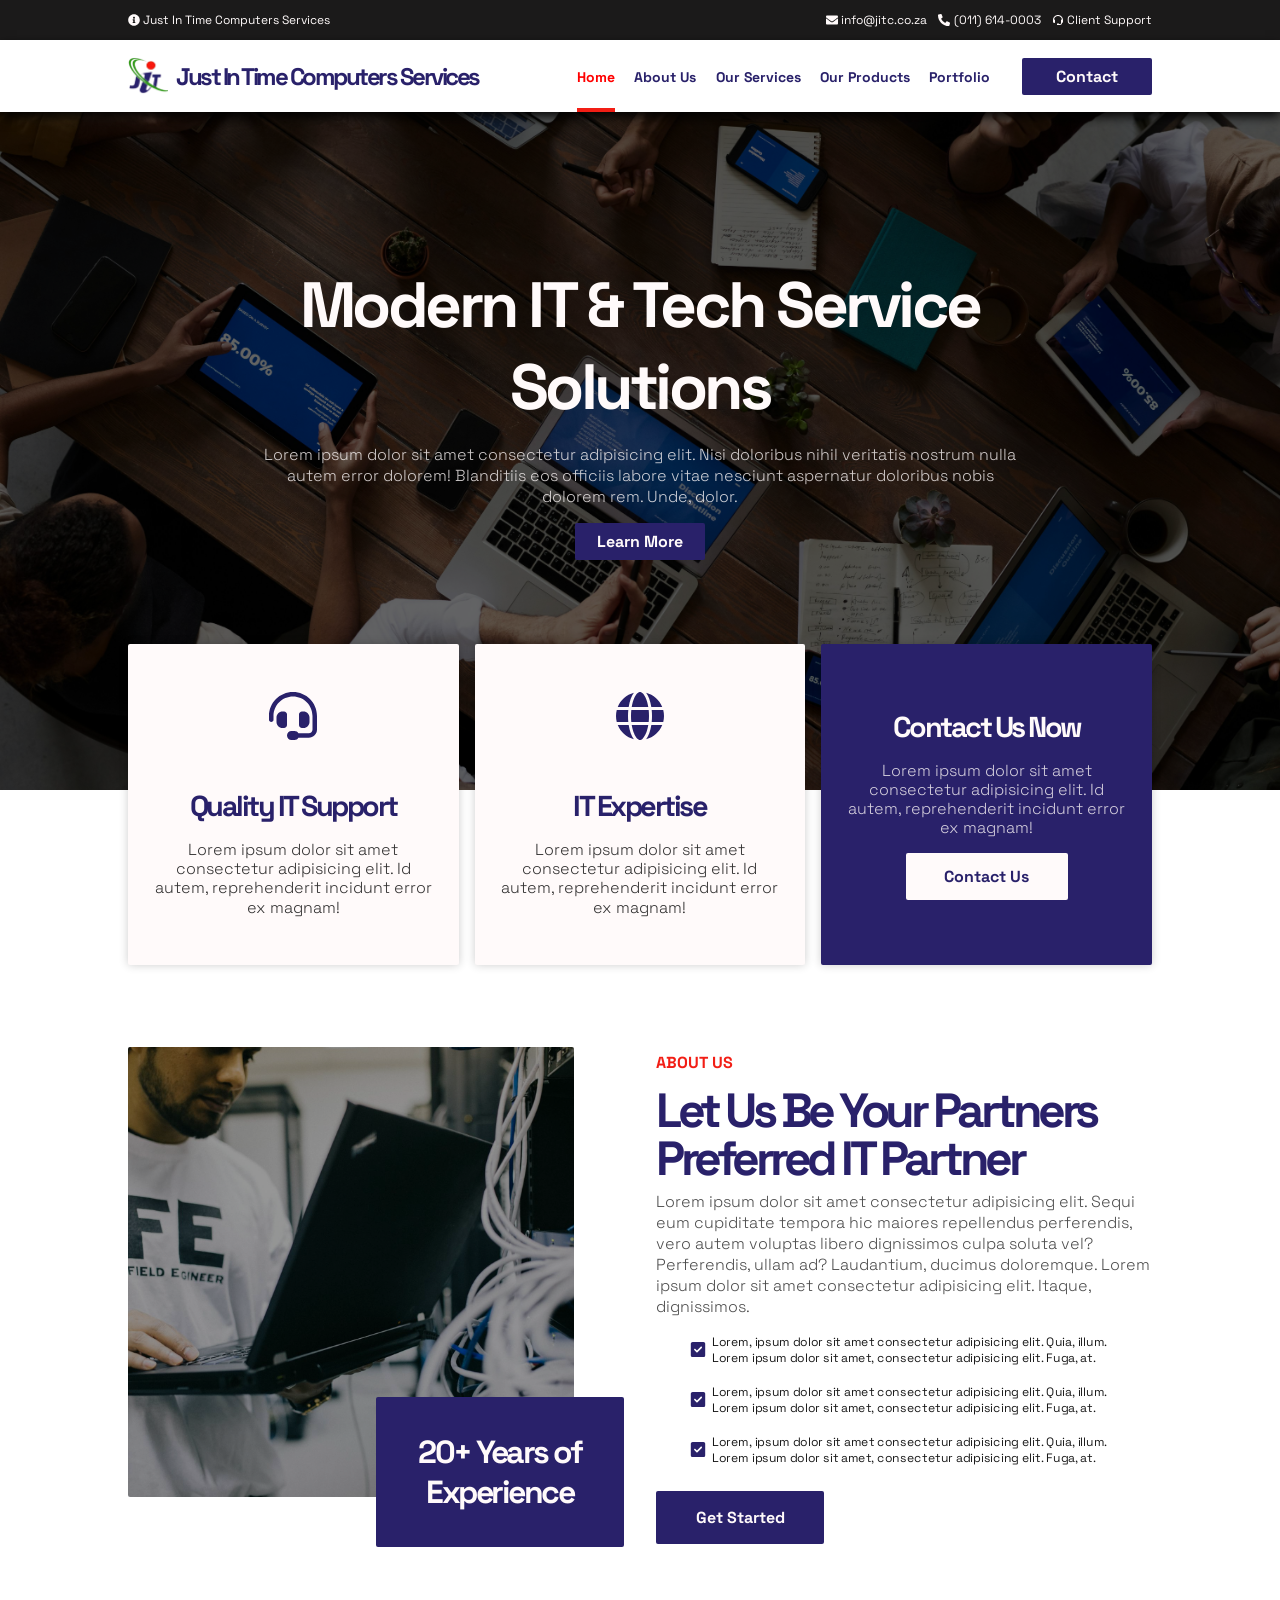
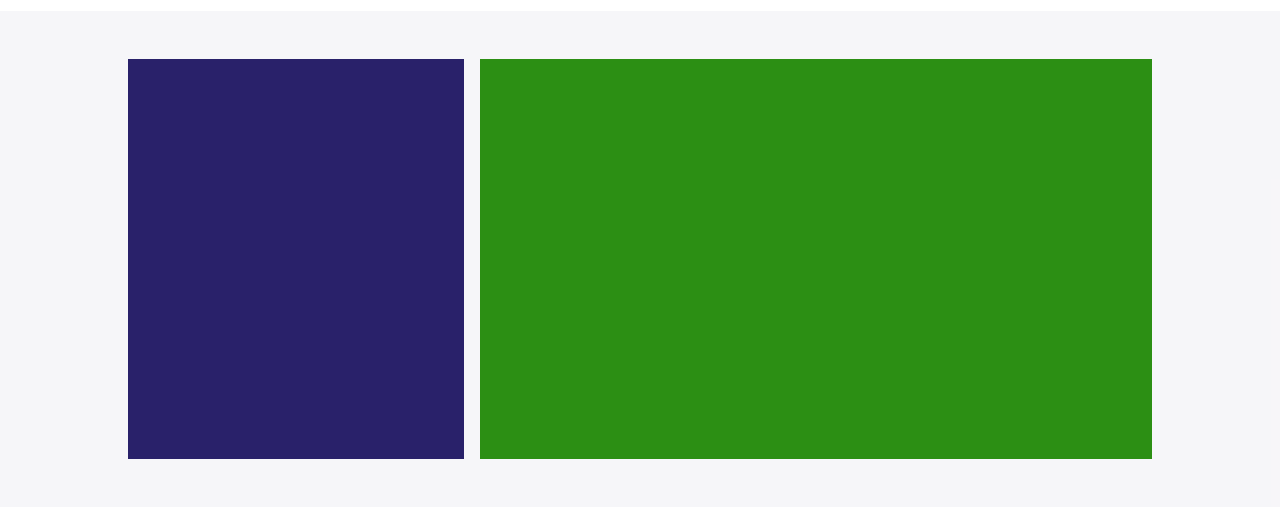
==== commit 3be20957: "Add files via upload" ====
--- a/index.html
+++ b/index.html
@@ -3,13 +3,54 @@
   <head>
     <meta charset="UTF-8" />
     <meta name="viewport" content="width=device-width, initial-scale=1.0" />
-    <title>Document</title>
-
-    <link rel="stylesheet" href="assets/css/style.css" />
+    <title>Home</title>
+
+    <link rel="stylesheet" href="assets/css/styles.css" />
 
     <script src="assets/js/index.js" defer></script>
   </head>
   <body>
+    <div class="mobile__navbar__wrapper">
+      <div class="mobile__navbar__container">
+        <div class="mobile__navbar">
+          <div class="mobile__navbar__brand">
+            <div class="mobile__brand">
+              <img
+                src="assets/images/logo/logo.png"
+                alt=""
+                class="mobile__navbar__image"
+              />
+              <div class="mobile__navbar__text">
+                Just In Time Computer Services
+              </div>
+            </div>
+            <div class="mobile__close">
+              <div class="mobile__menu__close">
+                <svg
+                  class="close__menu__icon"
+                  height="8"
+                  viewBox="0 0 8 8"
+                  width="8"
+                  xmlns="http://www.w3.org/2000/svg"
+                >
+                  <path
+                    d="m1.41 0-1.41 1.41.72.72 1.78 1.81-1.78 1.78-.72.69 1.41 1.44.72-.72 1.81-1.81 1.78 1.81.69.72 1.44-1.44-.72-.69-1.81-1.78 1.81-1.81.72-.72-1.44-1.41-.69.72-1.78 1.78-1.81-1.78-.72-.72z"
+                  />
+                </svg>
+              </div>
+            </div>
+          </div>
+          <ul class="m__navbar">
+            <li><a href="#">Home</a></li>
+            <li><a href="#">About Us</a></li>
+            <li><a href="#">Our Services</a></li>
+            <li><a href="#">Our Products</a></li>
+            <li><a href="#">Portfolio</a></li>
+          </ul>
+          <a href="#" class="btn">Contact</a>
+        </div>
+      </div>
+    </div>
     <div class="formational__wrapper">
       <div class="formational__container">
         <div class="formational__text">
@@ -54,340 +95,180 @@
       </div>
     </div>
 
-    <div class="navbar__wrapper">
-      <div class="navbar__container">
-        <a href="index.html">
-          <div class="navbar__brand">
-            <img src="assets/images/logo.png" alt="" class="brand__img" />
-            Just In Time Computer Services
-          </div>
-        </a>
-
-        <ul class="navbar">
-          <li class="active"><a class="active" href="#">Home</a></li>
-          <li><a href="#">About Us</a></li>
-          <li><a href="#">Our Services</a></li>
-          <li><a href="#">Our Products</a></li>
-          <li><a href="#">Portfolio</a></li>
-          <li>
-            <a href="#">
-              <div class="btn">Contact</div>
-            </a>
-          </li>
-        </ul>
-
-        <div class="menu__wrapper">
-          <svg
-            class="menu__icon"
-            height="16"
-            viewBox="0 0 16 16"
-            width="16"
-            xmlns="http://www.w3.org/2000/svg"
-          >
-            <path d="m1 3h14v3h-14zm0 4h14v3h-14zm0 4h14v3h-14z" />
-          </svg>
-        </div>
-      </div>
-      <div class="mobile__menu__wrapper">
-        <div class="mobile__menu__container">
-          <div class="mobile__menu__close">
-            <svg
-              class="close__menu__icon"
-              height="8"
-              viewBox="0 0 8 8"
-              width="8"
-              xmlns="http://www.w3.org/2000/svg"
-            >
-              <path
-                d="m1.41 0-1.41 1.41.72.72 1.78 1.81-1.78 1.78-.72.69 1.41 1.44.72-.72 1.81-1.81 1.78 1.81.69.72 1.44-1.44-.72-.69-1.81-1.78 1.81-1.81.72-.72-1.44-1.41-.69.72-1.78 1.78-1.81-1.78-.72-.72z"
-              />
-            </svg>
-          </div>
-          <ul class="mobile__navbar">
-            <li class="active"><a class="active" href="#">Home</a></li>
-            <li><a href="#">About Us</a></li>
-            <li><a href="#">Our Services</a></li>
-            <li><a href="#">Our Products</a></li>
-            <li><a href="#">Portfolio</a></li>
+    <div class="header__wrapper">
+      <img
+        src="assets/images/header/header-0.jpg"
+        alt=""
+        class="header__image"
+      />
+      <div class="header__container">
+        <div class="navbar__wrapper">
+          <div class="navbar__container">
+            <div class="navbar__brand">
+              <img
+                src="assets/images/logo/logo.png"
+                alt=""
+                class="navbar__logo"
+              />
+              <div class="navbar__header">Just In Time Computers Services</div>
+            </div>
+            <div class="navbar__item">
+              <ul class="navbar">
+                <li class="active"><a href="google.com">Home</a></li>
+                <li><a href="#">About Us</a></li>
+                <li><a href="#">Our Services</a></li>
+                <li><a href="#">Our Products</a></li>
+                <li><a href="#">Portfolio</a></li>
+              </ul>
+
+              <a href="#" class="btn">Contact</a>
+            </div>
+
+            <div class="menu__open">
+              <svg
+                class="menu__icon"
+                height="16"
+                viewBox="0 0 16 16"
+                width="16"
+                xmlns="http://www.w3.org/2000/svg"
+              >
+                <path d="m1 3h14v3h-14zm0 4h14v3h-14zm0 4h14v3h-14z" />
+              </svg>
+            </div>
+          </div>
+        </div>
+        <div class="header__contents">
+          <div class="header__title">Modern IT & Tech Service Solutions</div>
+          <div class="header__text">
+            Lorem ipsum dolor sit amet consectetur adipisicing elit. Nisi
+            doloribus nihil veritatis nostrum nulla autem error dolorem!
+            Blanditiis eos officiis labore vitae nesciunt aspernatur doloribus
+            nobis dolorem rem. Unde, dolor.
+          </div>
+          <a href="#" class="btn">Learn More</a>
+        </div>
+      </div>
+    </div>
+
+    <div class="header__cards__wrapper">
+      <div class="header__cards__container">
+        <div class="header__card">
+          <div class="header__card__image">
+            <svg xmlns="http://www.w3.org/2000/svg" viewBox="0 0 512 512">
+              <path
+                d="M256 48C141.1 48 48 141.1 48 256v40c0 13.3-10.7 24-24 24s-24-10.7-24-24V256C0 114.6 114.6 0 256 0S512 114.6 512 256V400.1c0 48.6-39.4 88-88.1 88L313.6 488c-8.3 14.3-23.8 24-41.6 24H240c-26.5 0-48-21.5-48-48s21.5-48 48-48h32c17.8 0 33.3 9.7 41.6 24l110.4 .1c22.1 0 40-17.9 40-40V256c0-114.9-93.1-208-208-208zM144 208h16c17.7 0 32 14.3 32 32V352c0 17.7-14.3 32-32 32H144c-35.3 0-64-28.7-64-64V272c0-35.3 28.7-64 64-64zm224 0c35.3 0 64 28.7 64 64v48c0 35.3-28.7 64-64 64H352c-17.7 0-32-14.3-32-32V240c0-17.7 14.3-32 32-32h16z"
+              />
+            </svg>
+          </div>
+          <div class="header__card__content">
+            <div class="header__card__title">Quality IT Support</div>
+            <div class="header__card__details">
+              Lorem ipsum dolor sit amet consectetur adipisicing elit. Id autem,
+              reprehenderit incidunt error ex magnam!
+            </div>
+          </div>
+        </div>
+        <div class="header__card">
+          <div class="header__card__image">
+            <svg xmlns="http://www.w3.org/2000/svg" viewBox="0 0 512 512">
+              <path
+                d="M352 256c0 22.2-1.2 43.6-3.3 64H163.3c-2.2-20.4-3.3-41.8-3.3-64s1.2-43.6 3.3-64H348.7c2.2 20.4 3.3 41.8 3.3 64zm28.8-64H503.9c5.3 20.5 8.1 41.9 8.1 64s-2.8 43.5-8.1 64H380.8c2.1-20.6 3.2-42 3.2-64s-1.1-43.4-3.2-64zm112.6-32H376.7c-10-63.9-29.8-117.4-55.3-151.6c78.3 20.7 142 77.5 171.9 151.6zm-149.1 0H167.7c6.1-36.4 15.5-68.6 27-94.7c10.5-23.6 22.2-40.7 33.5-51.5C239.4 3.2 248.7 0 256 0s16.6 3.2 27.8 13.8c11.3 10.8 23 27.9 33.5 51.5c11.6 26 20.9 58.2 27 94.7zm-209 0H18.6C48.6 85.9 112.2 29.1 190.6 8.4C165.1 42.6 145.3 96.1 135.3 160zM8.1 192H131.2c-2.1 20.6-3.2 42-3.2 64s1.1 43.4 3.2 64H8.1C2.8 299.5 0 278.1 0 256s2.8-43.5 8.1-64zM194.7 446.6c-11.6-26-20.9-58.2-27-94.6H344.3c-6.1 36.4-15.5 68.6-27 94.6c-10.5 23.6-22.2 40.7-33.5 51.5C272.6 508.8 263.3 512 256 512s-16.6-3.2-27.8-13.8c-11.3-10.8-23-27.9-33.5-51.5zM135.3 352c10 63.9 29.8 117.4 55.3 151.6C112.2 482.9 48.6 426.1 18.6 352H135.3zm358.1 0c-30 74.1-93.6 130.9-171.9 151.6c25.5-34.2 45.2-87.7 55.3-151.6H493.4z"
+              />
+            </svg>
+          </div>
+          <div class="header__card__content">
+            <div class="header__card__title">IT Expertise</div>
+            <div class="header__card__details">
+              Lorem ipsum dolor sit amet consectetur adipisicing elit. Id autem,
+              reprehenderit incidunt error ex magnam!
+            </div>
+          </div>
+        </div>
+        <div class="header__card">
+          <div class="header__card__content">
+            <div class="header__card__title">Contact Us Now</div>
+            <div class="header__card__details">
+              Lorem ipsum dolor sit amet consectetur adipisicing elit. Id autem,
+              reprehenderit incidunt error ex magnam!
+            </div>
+            <a href="#" class="btn">Contact Us</a>
+          </div>
+        </div>
+      </div>
+    </div>
+
+    <div class="about__us__wrapper">
+      <div class="about__us__container">
+        <div class="about__us__image__container">
+          <img
+            src="/assets/images/about/about.jpg"
+            alt=""
+            class="about__us__img"
+          />
+          <div class="about__us__banner">
+            <div class="banner__text">20+ Years of Experience</div>
+          </div>
+        </div>
+        <div class="about__us__content__container">
+          <div class="about__us__subheading">About Us</div>
+          <div class="about__us__header">
+            Let Us Be Your Partners Preferred IT Partner
+          </div>
+          <div class="about__us__details">
+            Lorem ipsum dolor sit amet consectetur adipisicing elit. Sequi eum
+            cupiditate tempora hic maiores repellendus perferendis, vero autem
+            voluptas libero dignissimos culpa soluta vel? Perferendis, ullam ad?
+            Laudantium, ducimus doloremque. Lorem ipsum dolor sit amet
+            consectetur adipisicing elit. Itaque, dignissimos.
+          </div>
+          <ul class="about__us__list">
             <li>
-              <a href="#">
-                <div class="btn">Contact</div>
-              </a>
+              <svg xmlns="http://www.w3.org/2000/svg" viewBox="0 0 448 512">
+                <path
+                  d="M64 32C28.7 32 0 60.7 0 96V416c0 35.3 28.7 64 64 64H384c35.3 0 64-28.7 64-64V96c0-35.3-28.7-64-64-64H64zM337 209L209 337c-9.4 9.4-24.6 9.4-33.9 0l-64-64c-9.4-9.4-9.4-24.6 0-33.9s24.6-9.4 33.9 0l47 47L303 175c9.4-9.4 24.6-9.4 33.9 0s9.4 24.6 0 33.9z"
+                />
+              </svg>
+              <span
+                >Lorem, ipsum dolor sit amet consectetur adipisicing elit. Quia,
+                illum. Lorem ipsum dolor sit amet, consectetur adipisicing elit.
+                Fuga, at.
+              </span>
+            </li>
+            <li>
+              <svg xmlns="http://www.w3.org/2000/svg" viewBox="0 0 448 512">
+                <path
+                  d="M64 32C28.7 32 0 60.7 0 96V416c0 35.3 28.7 64 64 64H384c35.3 0 64-28.7 64-64V96c0-35.3-28.7-64-64-64H64zM337 209L209 337c-9.4 9.4-24.6 9.4-33.9 0l-64-64c-9.4-9.4-9.4-24.6 0-33.9s24.6-9.4 33.9 0l47 47L303 175c9.4-9.4 24.6-9.4 33.9 0s9.4 24.6 0 33.9z"
+                />
+              </svg>
+              <span
+                >Lorem, ipsum dolor sit amet consectetur adipisicing elit. Quia,
+                illum. Lorem ipsum dolor sit amet, consectetur adipisicing elit.
+                Fuga, at.
+              </span>
+            </li>
+            <li>
+              <svg xmlns="http://www.w3.org/2000/svg" viewBox="0 0 448 512">
+                <path
+                  d="M64 32C28.7 32 0 60.7 0 96V416c0 35.3 28.7 64 64 64H384c35.3 0 64-28.7 64-64V96c0-35.3-28.7-64-64-64H64zM337 209L209 337c-9.4 9.4-24.6 9.4-33.9 0l-64-64c-9.4-9.4-9.4-24.6 0-33.9s24.6-9.4 33.9 0l47 47L303 175c9.4-9.4 24.6-9.4 33.9 0s9.4 24.6 0 33.9z"
+                />
+              </svg>
+              <span
+                >Lorem, ipsum dolor sit amet consectetur adipisicing elit. Quia,
+                illum. Lorem ipsum dolor sit amet, consectetur adipisicing elit.
+                Fuga, at.
+              </span>
             </li>
           </ul>
-        </div>
-      </div>
-    </div>
-
-    <div class="header__wrapper">
-      <div class="header__containers">
-        <div class="header__container">
-          <img src="assets/header/header-1.jpg" alt="" class="header__image" />
-          <div class="header__content__wrapper">
-            <div class="header__content">
-              <div class="highlight">
-                Lorem ipsum dolor sit amet consectetur.
-              </div>
-              <div class="header__title">
-                <span>C</span>reati<span>v</span>e Solu<span>t</span>ions,
-                <br />
-                Un<span>i</span>que <span>I</span>nnov<span>a</span>tions
-              </div>
-              <div class="header__details">
-                Empower your tech journey with seamless support. We're your
-                trusted ally for all IT needs. From troubleshooting to
-                optimization, count on us for reliable solutions, tailored to
-                elevate your digital experience.
-              </div>
-
-              <div class="header__buttons__container">
-                <div class="btn">About Us</div>
-                <div class="btn">Our Services</div>
-              </div>
-            </div>
-          </div>
-        </div>
-      </div>
-
-      <div class="header__controls__wrapper">
-        <div class="control">
-          <svg
-            fill="none"
-            height="24"
-            viewBox="0 0 24 24"
-            width="24"
-            xmlns="http://www.w3.org/2000/svg"
-          >
-            <path
-              d="m15 19.9201-6.52003-6.52c-.77-.77-.77-2.03 0-2.8l6.52003-6.52002"
-              stroke="#292d32"
-              stroke-linecap="round"
-              stroke-linejoin="round"
-              stroke-miterlimit="10"
-              stroke-width="2"
-            />
-          </svg>
-        </div>
-        <div class="control">
-          <svg
-            fill="none"
-            height="24"
-            viewBox="0 0 24 24"
-            width="24"
-            xmlns="http://www.w3.org/2000/svg"
-          >
-            <path
-              d="m8.91003 19.9201 6.51997-6.52c.77-.77.77-2.03 0-2.8l-6.51997-6.52002"
-              stroke="#292d32"
-              stroke-linecap="round"
-              stroke-linejoin="round"
-              stroke-miterlimit="20"
-              stroke-width="2"
-            />
-          </svg>
-        </div>
-      </div>
-
-      <div class="header__active__slide__wrapper">
-        <svg
-          class="active__slide"
-          viewBox="0 0 512 512"
-          xmlns="http://www.w3.org/2000/svg"
-        >
-          <path
-            d="m256 8c-137 0-248 111-248 248s111 248 248 248 248-111 248-248-111-248-248-248z"
-          />
-        </svg>
-        <svg
-          class="active__slide activated"
-          viewBox="0 0 512 512"
-          xmlns="http://www.w3.org/2000/svg"
-        >
-          <path
-            d="m256 8c-137 0-248 111-248 248s111 248 248 248 248-111 248-248-111-248-248-248z"
-          />
-        </svg>
-        <svg
-          class="active__slide"
-          viewBox="0 0 512 512"
-          xmlns="http://www.w3.org/2000/svg"
-        >
-          <path
-            d="m256 8c-137 0-248 111-248 248s111 248 248 248 248-111 248-248-111-248-248-248z"
-          />
-        </svg>
-      </div>
-    </div>
-
-    <div class="about__us__wrapper">
-      <div class="about__us__container">
-        <div class="about__us__image__wrapper">
-          <div class="about__us__image__container">
-            <img
-              src="assets/images/about__us/about__us.jpg"
-              alt=""
-              class="about__img"
-            />
-          </div>
-
-          <div class="about__us_banner">Over 20+ Years of Experience</div>
-        </div>
-
-        <div class="about__us__content__container">
-          <div class="highlights">
-            Your IT solutions partner for smooth operations
-          </div>
-          <div class="about__header">
-            Empowering Tech Solutions. Your Success Guaranteed.
-          </div>
-          <div class="about__content__text">
-            <div class="about__text">
-              <p>
-                Lorem ipsum dolor sit amet consectetur adipisicing elit. Aut
-                nulla exercitationem distinctio. Earum ullam magnam, harum
-                nostrum consequuntur placeat dicta quod tenetur rem ab, vero
-                nihil voluptate iure incidunt eligendi? Lorem ipsum dolor sit
-                amet consectetur adipisicing elit. Iure, deleniti.
-              </p>
-
-              <p>
-                Lorem ipsum dolor sit amet consectetur adipisicing elit. Earum
-                in ipsum quisquam, nemo delectus provident incidunt, sint
-                nesciunt facilis aut adipisci error cupiditate tempore quas!
-              </p>
-            </div>
-            <div class="about__items">
-              <div class="about__item">
-                <div class="about__item__icon">
-                  <svg viewBox="0 0 512 512" xmlns="http://www.w3.org/2000/svg">
-                    <path
-                      d="m256 8c-137 0-248 111-248 248s111 248 248 248 248-111 248-248-111-248-248-248z"
-                    />
-                  </svg>
-                </div>
-                <div class="about__item__content">
-                  <div class="about__item__header">Quality</div>
-                  <div class="about__item__text">
-                    Lorem ipsum dolor sit amet consectetur adipisicing elit.
-                    Ullam odio fugiat, necessitatibus deserunt voluptate
-                    dolorem.
-                  </div>
-                </div>
-              </div>
-
-              <div class="about__item">
-                <div class="about__item__icon">
-                  <svg viewBox="0 0 512 512" xmlns="http://www.w3.org/2000/svg">
-                    <path
-                      d="m256 8c-137 0-248 111-248 248s111 248 248 248 248-111 248-248-111-248-248-248z"
-                    />
-                  </svg>
-                </div>
-                <div class="about__item__content">
-                  <div class="about__item__header">Reliability</div>
-                  <div class="about__item__text">
-                    Lorem ipsum dolor sit amet consectetur adipisicing elit.
-                    Ullam odio fugiat, necessitatibus deserunt voluptate
-                    dolorem.
-                  </div>
-                </div>
-              </div>
-            </div>
-          </div>
-
-          <div class="about__us__wrapper__buttons__container">
-            <div class="btn">Learn More</div>
-          </div>
+          <a href="#" class="btn">Get Started </a>
+
         </div>
       </div>
     </div>
 
     <div class="services__wrapper">
-      <div class="services__header">Our Services</div>
-      <div class="services__text">
-        Lorem ipsum dolor sit amet consectetur adipisicing elit. Quisquam
-        sapiente aliquid non consequatur nobis eveniet quasi dicta cumque
-        recusandae, dolores rerum ipsa similique vitae labore et possimus
-        delectus natus velit.
-      </div>
-
-      <div class="services">
-        <div class="service">
-          <div class="service__content">
-            <div class="service__icon__wrapper">
-              <div class="service__icon">
-                <svg
-                  class="service__icon_i"
-                  viewBox="0 0 576 512"
-                  xmlns="http://www.w3.org/2000/svg"
-                >
-                  <path
-                    d="m528 0h-480c-26.5 0-48 21.5-48 48v320c0 26.5 21.5 48 48 48h192l-16 48h-72c-13.3 0-24 10.7-24 24s10.7 24 24 24h272c13.3 0 24-10.7 24-24s-10.7-24-24-24h-72l-16-48h192c26.5 0 48-21.5 48-48v-320c0-26.5-21.5-48-48-48zm-16 352h-448v-288h448z"
-                  />
-                </svg>
-              </div>
-            </div>
-
-            <div class="service__title">Desktop Support</div>
-            <div class="service__text">
-              Lorem ipsum dolor sit amet, consectetur adipisicing elit.
-              Quibusdam, et! Lorem ipsum dolor sit amet consectetur, adipisicing
-              elit. Perferendis, delectus. Lorem ipsum dolor sit amet.
-            </div>
-          </div>
-        </div>
-        <div class="service">
-          <div class="service__content">
-            <div class="service__icon__wrapper">
-              <div class="service__icon">
-                <svg
-                  class="service__icon_i"
-                  viewBox="0 0 576 512"
-                  xmlns="http://www.w3.org/2000/svg"
-                >
-                  <path
-                    d="m528 0h-480c-26.5 0-48 21.5-48 48v320c0 26.5 21.5 48 48 48h192l-16 48h-72c-13.3 0-24 10.7-24 24s10.7 24 24 24h272c13.3 0 24-10.7 24-24s-10.7-24-24-24h-72l-16-48h192c26.5 0 48-21.5 48-48v-320c0-26.5-21.5-48-48-48zm-16 352h-448v-288h448z"
-                  />
-                </svg>
-              </div>
-            </div>
-
-            <div class="service__title">Desktop Support</div>
-            <div class="service__text">
-              Lorem ipsum dolor sit amet, consectetur adipisicing elit.
-              Quibusdam, et! Lorem ipsum dolor sit amet consectetur, adipisicing
-              elit. Perferendis, delectus. Lorem ipsum dolor sit amet.
-            </div>
-          </div>
-        </div>
-        <div class="service">
-          <div class="service__content">
-            <div class="service__icon__wrapper">
-              <div class="service__icon">
-                <svg
-                  class="service__icon_i"
-                  viewBox="0 0 576 512"
-                  xmlns="http://www.w3.org/2000/svg"
-                >
-                  <path
-                    d="m528 0h-480c-26.5 0-48 21.5-48 48v320c0 26.5 21.5 48 48 48h192l-16 48h-72c-13.3 0-24 10.7-24 24s10.7 24 24 24h272c13.3 0 24-10.7 24-24s-10.7-24-24-24h-72l-16-48h192c26.5 0 48-21.5 48-48v-320c0-26.5-21.5-48-48-48zm-16 352h-448v-288h448z"
-                  />
-                </svg>
-              </div>
-            </div>
-
-            <div class="service__title">Desktop Support</div>
-            <div class="service__text">
-              Lorem ipsum dolor sit amet, consectetur adipisicing elit.
-              Quibusdam, et! Lorem ipsum dolor sit amet consectetur, adipisicing
-              elit. Perferendis, delectus. Lorem ipsum dolor sit amet.
-            </div>
-          </div>
-        </div>
-      </div>
-
-      <div class="services__button">
-        <div class="btn">Read More</div>
+      <div class="services__container">
+        <div class="services__content"></div>
+        <div class="services"></div>
       </div>
     </div>
   </body>
--- a/assets/css/styles.css
+++ b/assets/css/styles.css
@@ -0,0 +1,1012 @@
+* {
+  margin: 0px;
+  padding: 0px;
+}
+
+@font-face {
+  font-family: font;
+  src: url(fonts/SpaceGrotesk-VariableFont_wght.ttf);
+}
+
+/* The Varibles  */
+:root {
+  --primary: #ff4256;
+  --secondary: #201f27;
+  --light: snow;
+  --black: #1b1a1a;
+
+  /* Generated Colors  */
+  --baby-powder: #f6faf6ff;
+  --forest-green: #2c8f14ff;
+  --forest-green-2: #419331ff;
+  --mint-cream: #f3fef5ff;
+  --midnight-blue: #29216aff;
+  --off-red-rgb: #f21e15ff;
+  --mid-off : #2a216a0a;
+
+  /* Custom Variables  */
+  --mainWidth: 80%;
+}
+
+a {
+  text-decoration: none;
+}
+
+body {
+  font-family: font;
+  position: relative;
+}
+
+/* Formational Wrapper */
+.formational__wrapper {
+  width: 100%;
+  padding: 0.5rem 0;
+  background: var(--black);
+
+  display: flex;
+  justify-content: center;
+  align-items: center;
+  color: snow;
+}
+
+/* Formational Container */
+.formational__container {
+  display: flex;
+  justify-content: space-between;
+  align-items: center;
+
+  width: var(--mainWidth);
+  height: auto;
+}
+
+.formational__container svg {
+  width: 12px;
+  fill: snow;
+  cursor: pointer;
+  transition: all 0.1s ease-in-out;
+}
+
+/* Formational Social  */
+.formational__social {
+  display: flex;
+  list-style: none;
+  gap: 0.7rem;
+}
+
+.formational__social li {
+  font-size: 12px;
+  display: flex;
+  justify-content: center;
+  align-items: center;
+  gap: 0.2rem;
+  cursor: pointer;
+  transition: all 0.1s ease-in-out;
+}
+
+.formational__social li:hover {
+  color: var(--off-red-rgb);
+  filter: brightness(1.2);
+}
+
+.formational__social li:hover > svg {
+  fill: var(--off-red-rgb);
+}
+
+/* Formational Text */
+.formational__text {
+  font-size: 12px;
+  display: flex;
+  justify-content: center;
+  align-items: center;
+  gap: 0.2rem;
+  cursor: pointer;
+  transition: all 0.1s ease-in-out;
+}
+
+.formational__text:hover {
+  color: var(--off-red-rgb);
+}
+
+.formational__text:hover > svg {
+  fill: var(--off-red-rgb);
+}
+
+/* Header Wrapper  */
+.header__wrapper {
+  width: 100%;
+  height: 750px;
+
+  position: relative;
+}
+
+/* Header Container */
+.header__container {
+  position: absolute;
+  top: 0;
+
+  width: 100%;
+  height: 100%;
+  background: rgb(0 0 0 /0.6);
+
+  display: flex;
+  flex-direction: column;
+  align-items: center;
+}
+
+/* Header Contents  */
+.header__contents {
+  width: var(--mainWidth);
+  height: 80%;
+  display: flex;
+  justify-content: center;
+  align-items: center;
+  flex-direction: column;
+}
+
+/* Header Title  */
+.header__title {
+  font-size: 4rem;
+  letter-spacing: -3.5px;
+  font-weight: bold;
+  color: snow;
+  width: 70%;
+  text-align: center;
+  cursor: pointer;
+}
+
+/* Header Text  */
+.header__text {
+  color: snow;
+  padding: 1rem 0;
+  width: 75%;
+  text-align: center;
+  font-weight: 100;
+  opacity: 0.8;
+}
+
+/* Header Image  */
+.header__image {
+  width: 100%;
+  height: 100%;
+  object-fit: cover;
+}
+
+/* Navbar Wrapper  */
+.navbar__wrapper {
+  width: 100%;
+  height: auto;
+  padding: 1rem 0;
+
+  display: flex;
+  justify-content: center;
+  align-items: center;
+  box-shadow: 0 5px 10px rgb(0 0 0 /0.9);
+
+  background: #ffffff;
+}
+
+/* Navbar Container  */
+.navbar__container {
+  width: var(--mainWidth);
+  height: 2.5rem;
+
+  display: flex;
+  justify-content: space-between;
+  align-items: center;
+}
+
+/* Navbar Item  */
+.navbar__item {
+  display: flex;
+  justify-content: center;
+  align-items: center;
+  gap: 2rem;
+}
+
+/* Navbar Brand  */
+.navbar__brand {
+  width: auto;
+  height: auto;
+  display: flex;
+  justify-content: center;
+  align-items: center;
+  gap: 0.5rem;
+  cursor: pointer;
+  transition: all 0.1s ease-in-out;
+}
+
+.navbar__brand:hover {
+  transform: scale(1.1);
+}
+
+/* Navbar Logo Image  */
+.navbar__logo {
+  width: 2.5rem;
+}
+
+/* Navbar Header  */
+.navbar__header {
+  font-family: font;
+  font-size: 1.5rem;
+  font-weight: bold;
+  letter-spacing: -2.5px;
+  color: var(--midnight-blue);
+}
+
+/* Navbar  */
+.navbar {
+  display: flex;
+  list-style: none;
+  gap: 1.2rem;
+}
+
+.navbar li {
+  padding: 1.6rem 0;
+  cursor: pointer;
+  transition: all 0.1s ease-in-out;
+}
+
+.navbar li.active {
+  color: var(--off-red-rgb);
+  box-shadow: inset 0 -4px var(--off-red-rgb);
+}
+
+.navbar li.active a {
+  color: red;
+}
+
+.navbar li:hover {
+  box-shadow: inset 0 -4px var(--off-red-rgb);
+}
+.navbar li:hover > a {
+  box-shadow: inset 0 -4px var(--off-red-rgb);
+}
+
+.navbar li a {
+  font-weight: 700;
+  color: var(--midnight-blue);
+  padding: 1.6rem 0;
+  font-size: 14px;
+  transition: all 0.1s ease-in-out;
+}
+
+.navbar li a:hover {
+  color: var(--off-red-rgb);
+}
+
+/* Menu Bar Open*/
+.menu__open {
+  display: none;
+  justify-content: center;
+  align-items: center;
+  transition: all 0.1s ease-in-out;
+}
+
+/* Menu Icon  */
+.menu__icon {
+  width: 2rem;
+  height: 2rem;
+  fill: var(--midnight-blue);
+  cursor: pointer;
+  transition: all 0.1s ease-in-out;
+}
+
+.menu__icon:hover {
+  fill: var(--off-red-rgb);
+}
+
+/* Mobile Navbar Wrapper  */
+.mobile__navbar__wrapper {
+  position: absolute;
+  top: 0;
+  width: 100%;
+  height: 100%;
+  background: rgb(0 0 0 /0.8);
+  z-index: 1;
+
+  display: none;
+}
+
+/* Mobile Navbar Container  */
+.mobile__navbar__container {
+  width: 35%;
+  min-width: 450px;
+  height: inherit;
+  background: white;
+
+  display: flex;
+  justify-content: center;
+  align-items: center;
+}
+
+/* Mobile Navbar  */
+.mobile__navbar {
+  width: 90%;
+  height: 100%;
+
+  display: flex;
+  flex-direction: column;
+  align-items: center;
+}
+
+/* Mobile Navbar Brand  */
+.mobile__navbar__brand {
+  width: 100%;
+  display: flex;
+  justify-content: space-between;
+  align-items: center;
+  padding: 3.2rem 0 1.5rem 0;
+}
+
+/* Mobile Brand  */
+.mobile__brand {
+  display: flex;
+  justify-content: center;
+  align-items: center;
+  gap: 0.5rem;
+}
+
+/* Mobile Navbar Image  */
+.mobile__navbar__image {
+  width: 2.5rem;
+  height: 2.5rem;
+}
+
+/* Mobile Navbar Text  */
+.mobile__navbar__text {
+  font-family: font;
+  font-size: 1.5rem;
+  font-weight: bold;
+  letter-spacing: -2.5px;
+  color: var(--midnight-blue);
+}
+
+/* Mobile Close  */
+.mobile__close {
+  display: flex;
+  justify-content: center;
+  align-items: center;
+}
+
+/* Mobile Menu Close  */
+.mobile__menu__close {
+  width: 2rem;
+  height: 2rem;
+  background: var(--midnight-blue);
+
+  display: flex;
+  justify-content: center;
+  align-items: center;
+  border-radius: 2px;
+  cursor: pointer;
+  transition: all 0.2s ease-in-out;
+}
+
+.mobile__menu__close:hover {
+  filter: brightness(0.7);
+}
+
+/* Close Menu Icon  */
+.close__menu__icon {
+  fill: snow;
+  width: 1rem;
+  height: 1rem;
+}
+
+/* Navbar Links  */
+.m__navbar {
+  display: flex;
+  flex-direction: column;
+  justify-content: center;
+  align-items: center;
+  gap: 1.5rem;
+  list-style: none;
+  padding: 0 0 2rem 0;
+}
+
+.m__navbar li {
+  transition: all 0.2s ease-in-out;
+  cursor: pointer;
+}
+
+.m__navbar li:hover {
+  transform: scaleY(1.1);
+}
+
+.m__navbar li a {
+  font-weight: bold;
+  font-size: 1.1rem;
+  color: var(--midnight-blue);
+}
+
+.m__navbar li:hover > a {
+  color: var(--off-red-rgb);
+}
+
+/* Button  */
+.btn {
+  width: 130px;
+  height: auto;
+  padding: 0.5rem 0;
+  background: var(--midnight-blue);
+
+  display: flex;
+  justify-content: center;
+  align-items: center;
+  border-radius: 2px;
+  cursor: pointer;
+  color: snow;
+
+  font-weight: bold;
+  transition: all 0.1s ease-in-out;
+}
+
+.btn:hover {
+  filter: brightness(0.7);
+}
+
+/* Header Cards Wrapper  */
+.header__cards__wrapper {
+  width: 100%;
+  height: auto;
+
+  position: relative;
+  top: -146px;
+
+  display: flex;
+  justify-content: center;
+  align-items: center;
+}
+
+/* Header Cards Container  */
+.header__cards__container {
+  width: var(--mainWidth);
+  height: auto;
+
+  display: grid;
+  grid-template-columns: repeat(3, 1fr);
+  gap: 1rem;
+}
+
+/* Header Card  */
+.header__card {
+  width: 100%;
+  height: 100%;
+  background: snow;
+  box-shadow: 0 0 10px rgb(0 0 0 /0.2);
+  border-radius: 2px;
+  cursor: pointer;
+
+  display: flex;
+  align-items: center;
+  flex-direction: column;
+  padding: 16px 0;
+  transition: all .2s ease-in-out;
+
+}
+
+.header__card:hover {
+  background: var(--midnight-blue);
+  color: snow;
+}
+
+/* Header Card Image  */
+.header__card__image {
+  width: 90%;
+  height: auto;
+  padding: 2rem 0;
+
+  display: flex;
+  justify-content: center;
+  align-items: center;
+}
+
+
+/* Header Card Image SVG  */
+.header__card__image svg {
+  width: 3rem;
+  fill: var(--midnight-blue);
+  transition: all .2s ease-in-out;
+
+}
+
+.header__card:hover .header__card__image svg {
+  fill: snow;
+}
+
+/* Header Card Content  */
+.header__card__content {
+  display: flex;
+  justify-content: center;
+  align-items: center;
+  flex-direction: column;
+  cursor: pointer;
+}
+
+/* Header Card Title  */
+.header__card__title {
+  font-size: 1.8rem;
+  font-weight: bold;
+  color: var(--midnight-blue);
+  letter-spacing: -2.5px;
+  padding: 1rem 0;
+  transition: all .2s ease-in-out;
+}
+
+.header__card:hover .header__card__title {
+  color: snow;
+}
+
+/* Header Card Details  */
+.header__card__details {
+  width: 85%;
+  text-align: center;
+  font-weight: 100;
+  opacity: .8;
+  line-height: 1.2rem;
+}
+
+
+/* Last Header Card  */
+.header__card:nth-child(3) {
+  background: var(--midnight-blue);
+  display: flex;
+  justify-content: center;
+  align-items: center;
+}
+
+.header__card:nth-child(3) .header__card__title {
+  color: snow;
+}
+
+.header__card:nth-child(3) .header__card__details {
+  color: snow;
+}
+
+.header__card .btn {
+  margin: 1rem 0;
+  padding: .8rem 1rem;
+  background: snow;
+  color: var(--midnight-blue);
+}
+
+/* About Us Wrapper  */
+.about__us__wrapper {
+  position: relative;
+  top: -2rem;
+  width: 100%;
+  height: auto;
+
+  display: flex;
+  justify-content: center;
+  align-items: center;
+}
+
+/* About Us Container  */
+.about__us__container {
+  width: var(--mainWidth);
+  height: 500px;
+
+  display: grid;
+  grid-template-columns: 1fr 1fr;
+  gap: 2rem;
+  padding: 0 0 2rem 0;
+}
+
+/* About Us Image Container  */
+.about__us__image__container {
+  width: 100%;
+  height: 100%;
+
+  position: relative;
+}
+
+/* About Us Image  */
+.about__us__img {
+  width: 90%;
+  height: 90%;
+  object-fit: cover;
+  filter: brightness(.6);
+  border-radius: 2px;
+
+}
+
+
+/* About Us Banner  */
+.about__us__banner {
+  position: absolute;
+  bottom: 0;
+  right: 0;
+
+  width: 50%;
+  height: 30%;
+  background: var(--midnight-blue);
+
+  display: flex;
+  justify-content: center;
+  align-items: center;
+  cursor: pointer;
+  border-radius: 2px;
+
+}
+
+/* Banner Text  */
+.banner__text {
+  width: 80%;
+  font-size: 2rem;
+  color: snow;
+  font-weight: bold;
+  letter-spacing: -2.5px;
+  text-align: center;
+}
+
+
+/* About Us Content Container  */
+.about__us__content__container {
+  width: 100%;
+  height: 100%;
+}
+
+/* About Us Subheading  */
+.about__us__subheading {
+  color: var(--off-red-rgb);
+  font-weight: bold;
+  text-transform: uppercase;
+  line-height: 2rem;
+}
+
+/* About Us Header  */
+.about__us__header {
+  font-size: 3rem;
+  font-weight: bold;
+  letter-spacing: -4.5px;
+  line-height: 3rem;
+  padding: .5rem 0;
+  color: var(--midnight-blue);
+}
+
+/* About Us Details  */
+.about__us__details {
+  opacity: .7;
+  font-weight: 100;
+}
+
+
+/* About Us List  */
+.about__us__list {
+  list-style: none;
+  margin: 1rem 0 0 1.5rem;
+
+  display: flex;
+  flex-direction: column;
+  align-items: center;
+  justify-content: center;
+  gap: 1rem;
+}
+
+.about__us__list li {
+  display: flex;
+  justify-content: center;
+  align-items: center;
+  gap: .5rem;
+
+  font-size: .8rem;
+  cursor: pointer;
+  transition: all .1s ease-in-out;
+  transform: scale(.95);
+}
+
+.about__us__list li span {
+  opacity: .9;
+}
+.about__us__list li:hover {
+  transform: scale(1);
+}
+
+.about__us__list li svg {
+  width: 1.5rem;
+  fill: var(--midnight-blue);
+  transform: scale(1.2);
+}
+
+/* About Us Contain Button  */
+.about__us__content__container .btn {
+  margin: 1.5rem 0 0 0;
+  padding: 1rem 1.2rem;
+}
+
+/* Services Wrapper  */
+.services__wrapper {
+  width: 100%;
+  height: auto;
+  padding: 3rem 0;
+  background: var(--mid-off);
+
+  display: flex;
+  justify-content: center;
+  align-items: center;
+}
+
+/* Services Container  */
+.services__container {
+  width: var(--mainWidth);
+  height: 400px;
+  display: grid;
+  grid-template-columns: 1fr 2fr;
+  gap: 1rem;
+}
+
+/* Services Content */
+.services__content {
+  width: 100%;
+  height: 100%;
+  background: var(--midnight-blue);
+}
+
+/* Services  */
+.services {
+  width: 100%;
+  height: 100%;
+  background: var(--forest-green);
+}
+
+@media (max-width: 1250px) {
+  .navbar__item {
+    display: none;
+  }
+  .menu__open {
+    display: flex;
+  }
+  .navbar__container {
+    width: 90%;
+  }
+  .formational__container {
+    width: 90%;
+  }
+
+  .header__title {
+    font-size: 3.8rem;
+    letter-spacing: -3.5px;
+    font-weight: bold;
+    color: snow;
+    width: 90%;
+    text-align: center;
+    cursor: pointer;
+  }
+
+  .header__text {
+    color: snow;
+    padding: 1rem 0 1.5rem 0;
+    width: 85%;
+    text-align: center;
+    font-weight: 100;
+    opacity: 0.8;
+    font-size: 1rem;
+  }
+}
+
+@media (max-width: 950px) {
+
+  .about__us__content__container {
+    display: flex;
+    flex-direction: column;
+    align-items: center;
+    justify-content: center;
+    height: auto;
+    padding: 1.5rem 0 0 0;
+  }
+
+  .about__us__list {
+    margin: 0;
+  } 
+  .about__us__header {
+    text-align: center;
+    font-size: 2.8rem;
+  }
+
+  .about__us__details {
+    text-align: center;
+    padding: .5rem 0 1.5rem 0;
+    font-size: .9rem;
+  }
+
+  .about__us__list li {
+    text-align: center;
+    gap: 1rem;
+    flex-direction: column;
+  }
+  .about__us__container {
+    width: var(--mainWidth);
+    height: auto;
+  
+    display: grid;
+    grid-template-columns: 1fr;
+    gap: 3rem;
+    padding: 0 0 2rem 0;
+  }
+
+  .about__us__banner {
+    position: absolute;
+    bottom: -10%;
+    right: 25%;
+  }
+
+  .about__us__img {
+    width: 100%;
+    height: 100%;
+  }
+  .header__cards__container {
+    padding: 3rem 0 0 0;
+    width: var(--mainWidth);
+    height: auto;
+  
+    display: grid;
+    grid-template-columns: repeat(2, 1fr);
+    column-gap: 1rem;
+    row-gap: 3rem;
+  }
+
+  .header__card:nth-child(3) {
+    grid-column: 1 / 3;
+  }
+}
+
+@media (max-width: 650px) {
+  .about__us__container {
+    gap: 2.5rem;
+  }
+  .banner__text {
+    width: 80%;
+    font-size: 1.5rem;
+    color: snow;
+    font-weight: bold;
+    letter-spacing: -2.5px;
+    text-align: center;
+  }
+  .header__wrapper {
+    height: 650px;
+  }
+  .header__contents {
+    height: 70%;
+  }
+  .header__card {
+    padding: 8px 0;
+  }
+  .header__card__image {
+    width: 90%;
+    height: auto;
+    padding: 1rem 0;
+  
+    display: flex;
+    justify-content: center;
+    align-items: center;
+  }
+  .header__title {
+    font-size: 3rem;
+    letter-spacing: -3.5px;
+    font-weight: bold;
+    color: snow;
+    width: 90%;
+    text-align: center;
+    cursor: pointer;
+  }
+
+  .header__text {
+    color: snow;
+    padding: 1rem 0 1.5rem 0;
+    width: 95%;
+    text-align: center;
+    font-weight: 100;
+    opacity: 0.8;
+    font-size: .9rem;
+  }
+  .navbar__container {
+    gap: 2rem;
+  }
+  .navbar__brand {
+    justify-content: space-between;
+    gap: 1rem;
+  }
+  .navbar__header {
+    font-size: 1.3rem;
+    text-align: center;
+  }
+
+  .mobile__navbar__container {
+    width: 70%;
+
+    min-width: 390px;
+  }
+
+  .mobile__navbar__text {
+    font-size: 1.2rem;
+  }
+  .formational__container {
+    justify-content: center;
+  }
+  .formational__social {
+    justify-content: space-between;
+    width: 100%;
+  }
+  .formational__text {
+    display: none;
+  }
+
+  .header__cards__container {
+    width: var(--mainWidth);
+    height: auto;
+  
+    display: grid;
+    grid-template-columns: repeat(1, 1fr);
+    column-gap: 1rem;
+    row-gap: 3rem;
+  }
+
+  .header__card:nth-child(3) {
+    grid-column: 1 / 1;
+  }
+
+}
+
+@media (max-width: 500px) {
+  .mobile__navbar__text {
+    font-size: 1rem;
+  }
+  .banner__text {
+    width: 80%;
+    font-size: 1.2rem;
+    color: snow;
+    font-weight: bold;
+    letter-spacing: -2.5px;
+    text-align: center;
+  }
+}
+
+@media (max-width: 450px) {
+  .header__title {
+    font-size: 2.5rem;
+    letter-spacing: -3.5px;
+    font-weight: bold;
+    color: snow;
+    width: 100%;
+    text-align: center;
+    cursor: pointer;
+  }
+
+  .header__text {
+    color: snow;
+    padding: 1rem 0 1.5rem 0;
+    width: 100%;
+    text-align: center;
+    font-weight: 100;
+    opacity: 0.8;
+    font-size: .8rem;
+  }
+  .formational__social {
+    justify-content: space-evenly;
+    gap: 0.2rem;
+  }
+  .formational__social li {
+    font-size: 10px;
+  }
+  .navbar__header {
+    font-size: 1.1rem;
+    text-align: center;
+  }
+
+  .mobile__navbar__container {
+    min-width: 350px;
+    width: 70%;
+  }
+  .mobile__navbar__text {
+    font-size: 1.1rem;
+    text-align: center;
+  }
+}
+
+@media (max-width: 375px) {
+  .mobile__navbar__container {
+    min-width: 315px;
+    width: 70%;
+  }
+}
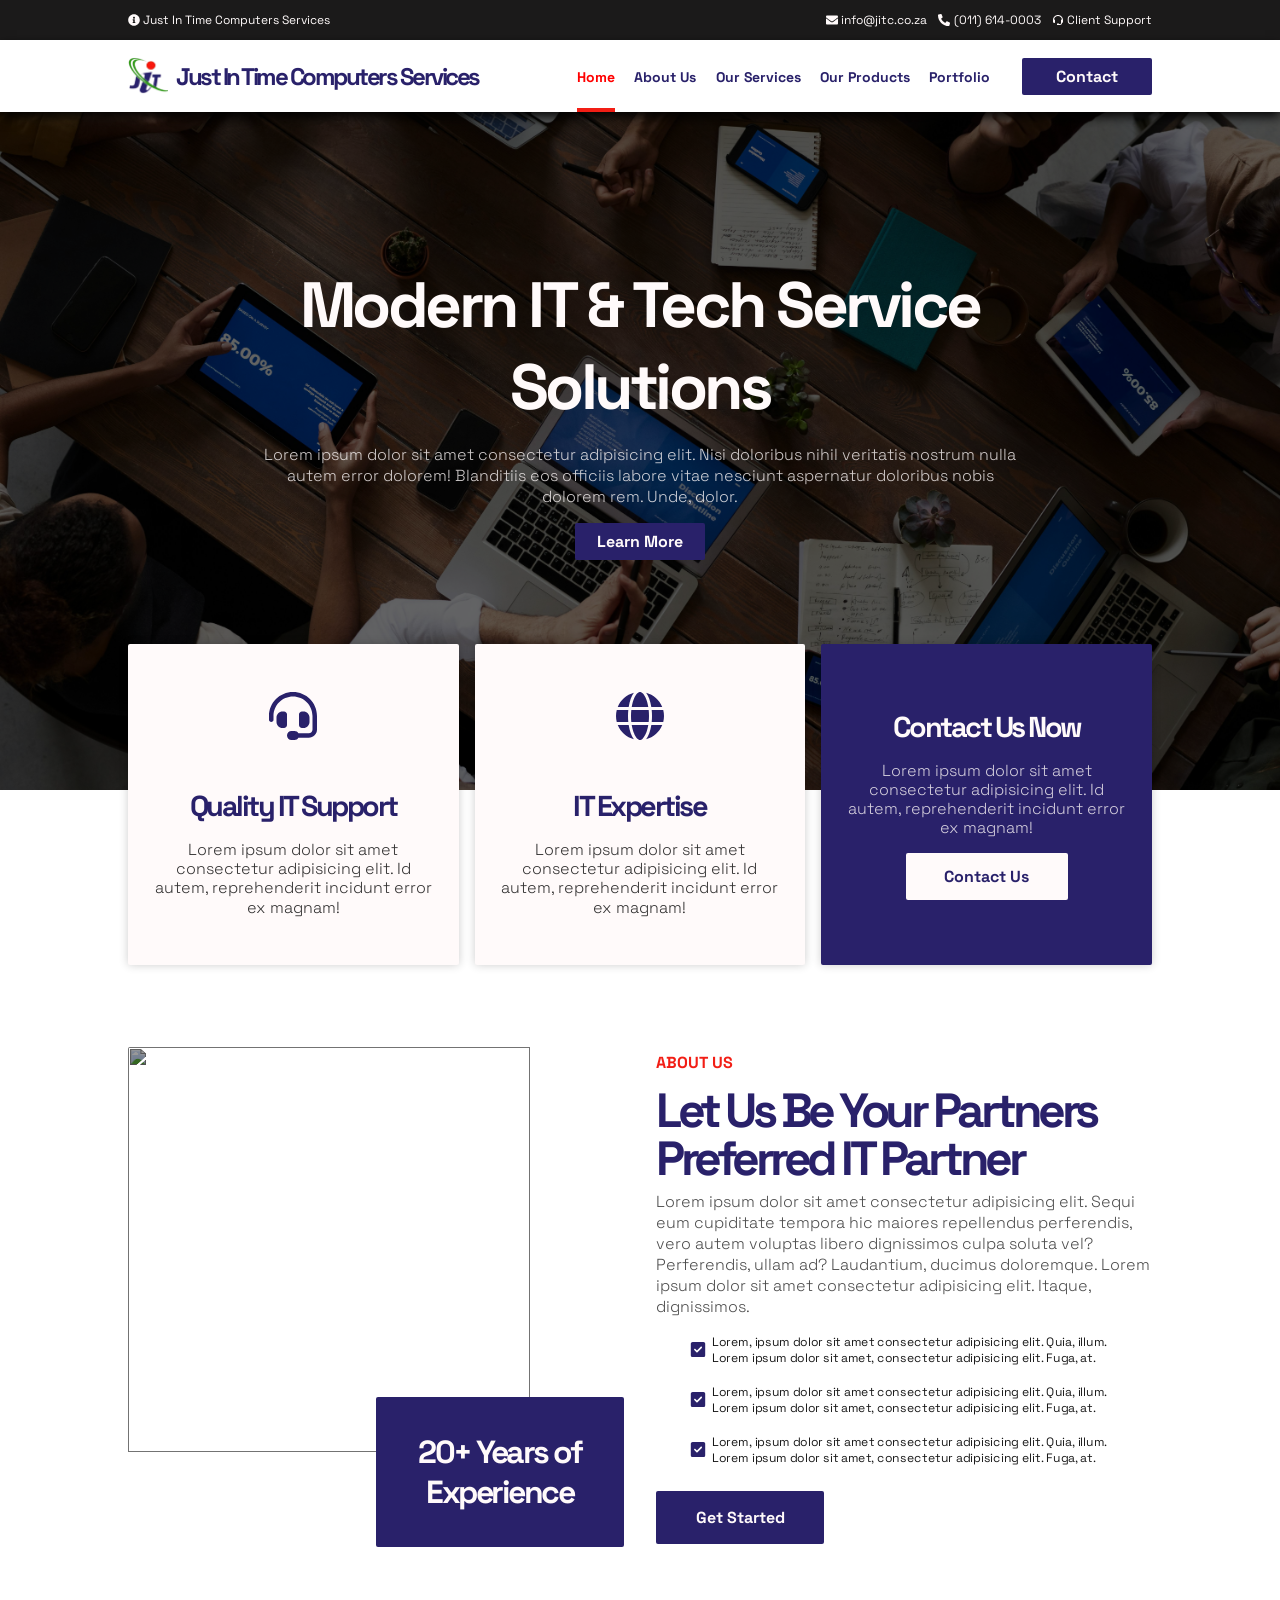
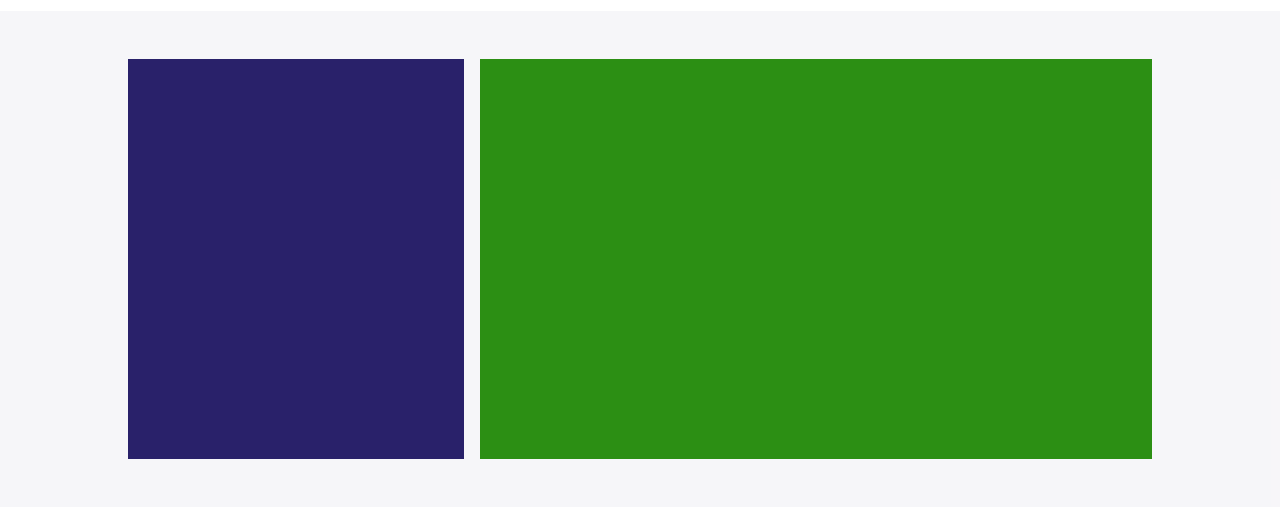
==== commit 77b53186: "Add files via upload" ====
--- a/index.html
+++ b/index.html
@@ -201,7 +201,7 @@
       <div class="about__us__container">
         <div class="about__us__image__container">
           <img
-            src="/assets/images/about/about.jpg"
+            src="/assets/images/about.jpg"
             alt=""
             class="about__us__img"
           />
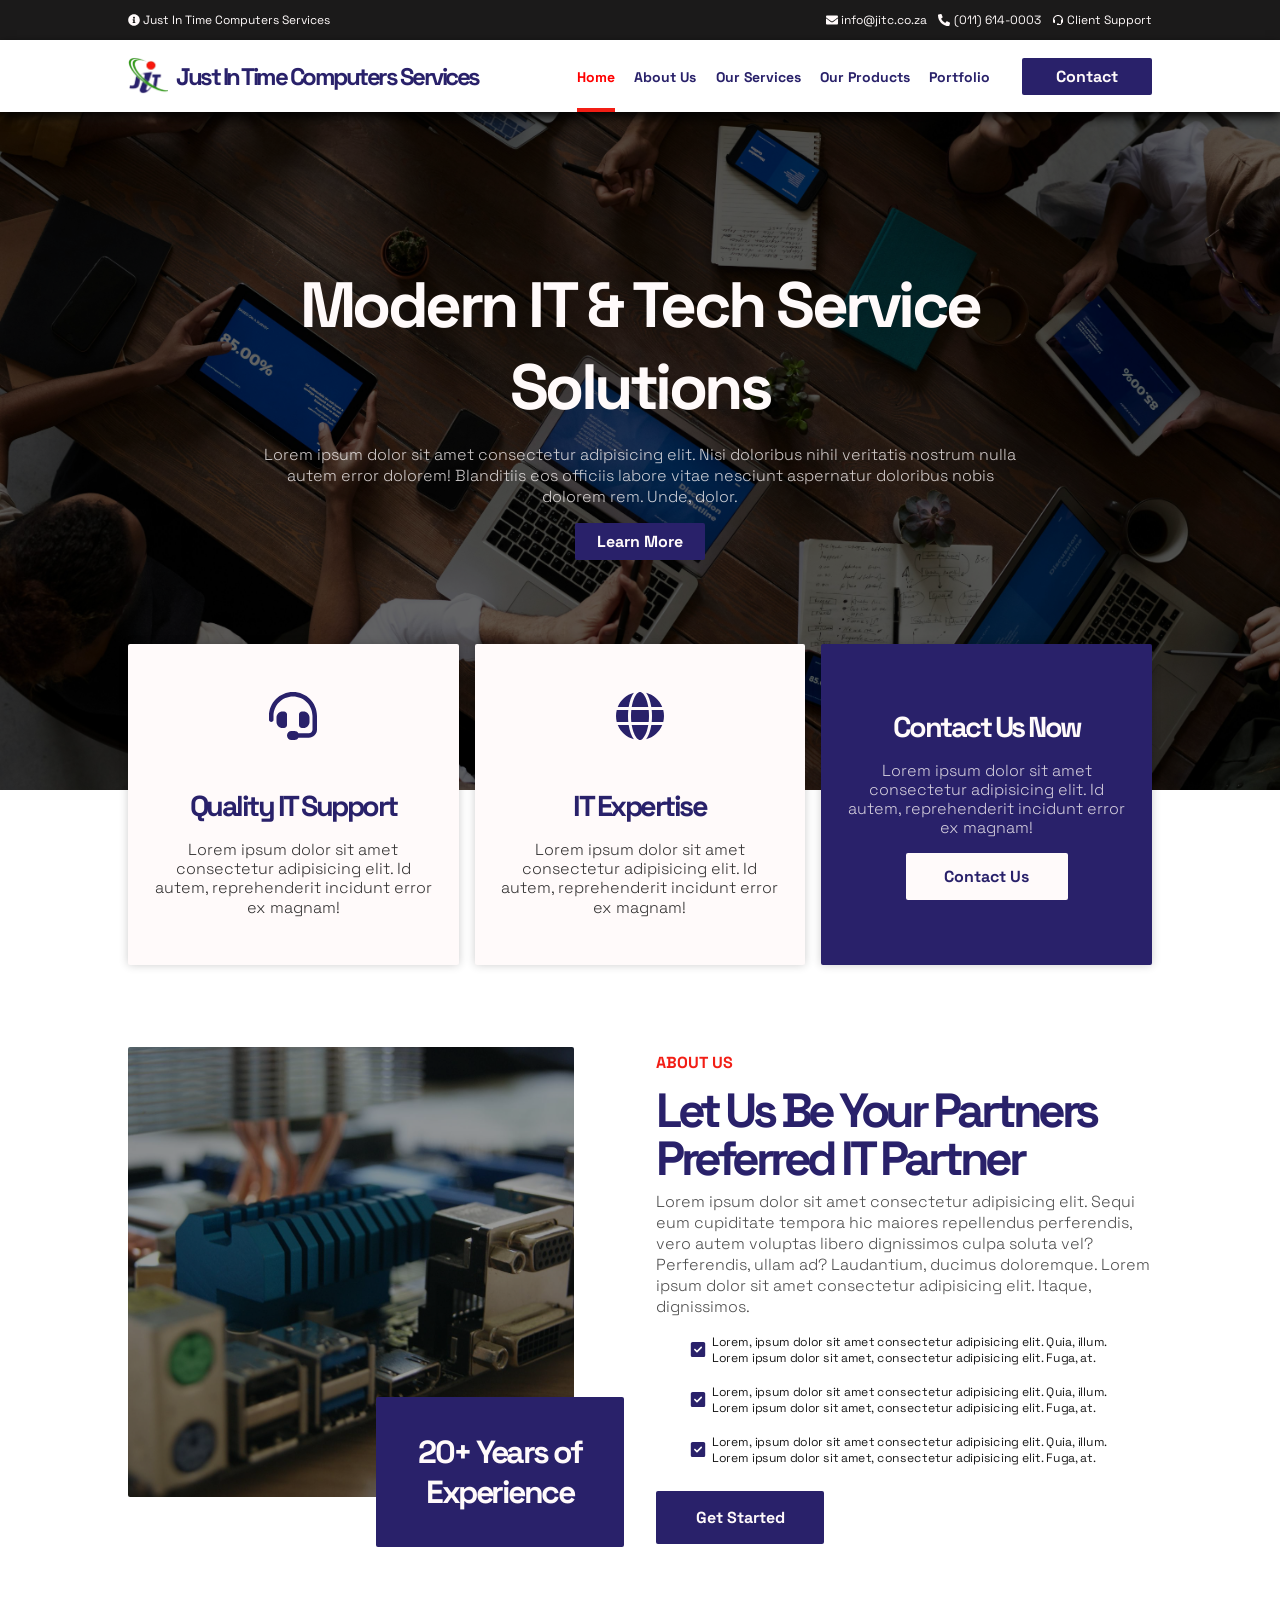
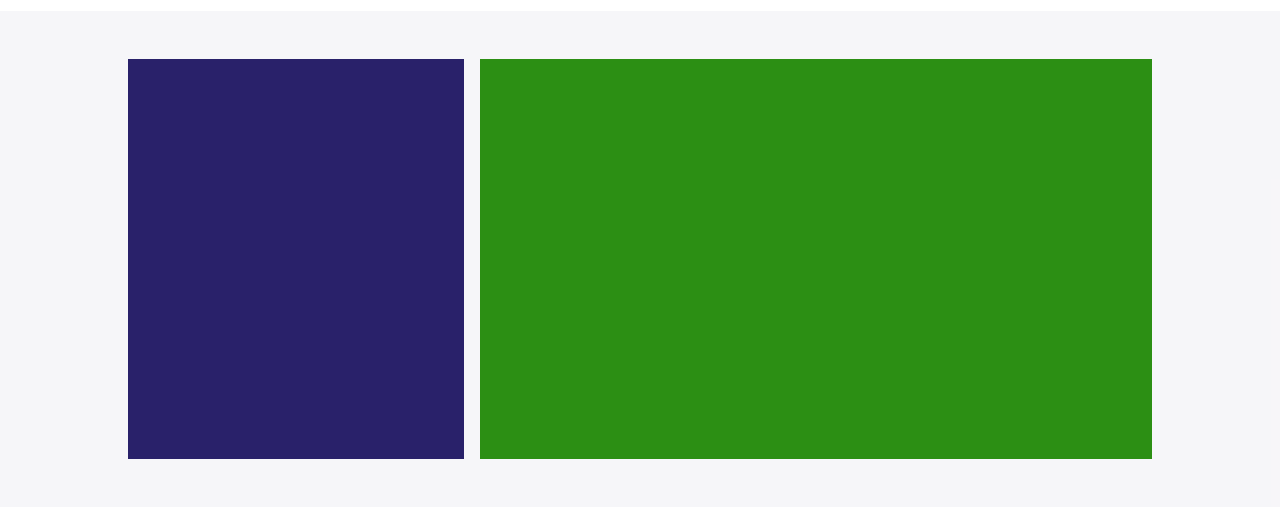
==== commit 8cde9cf3: "Update index.html" ====
--- a/index.html
+++ b/index.html
@@ -201,7 +201,7 @@
       <div class="about__us__container">
         <div class="about__us__image__container">
           <img
-            src="/assets/images/about.jpg"
+            src="assets/images/about.jpg"
             alt=""
             class="about__us__img"
           />
--- a/assets/css/styles.css
+++ b/assets/css/styles.css
@@ -717,6 +717,7 @@
 
 /* Services Wrapper  */
 .services__wrapper {
+  display: none;
   width: 100%;
   height: auto;
   padding: 3rem 0;
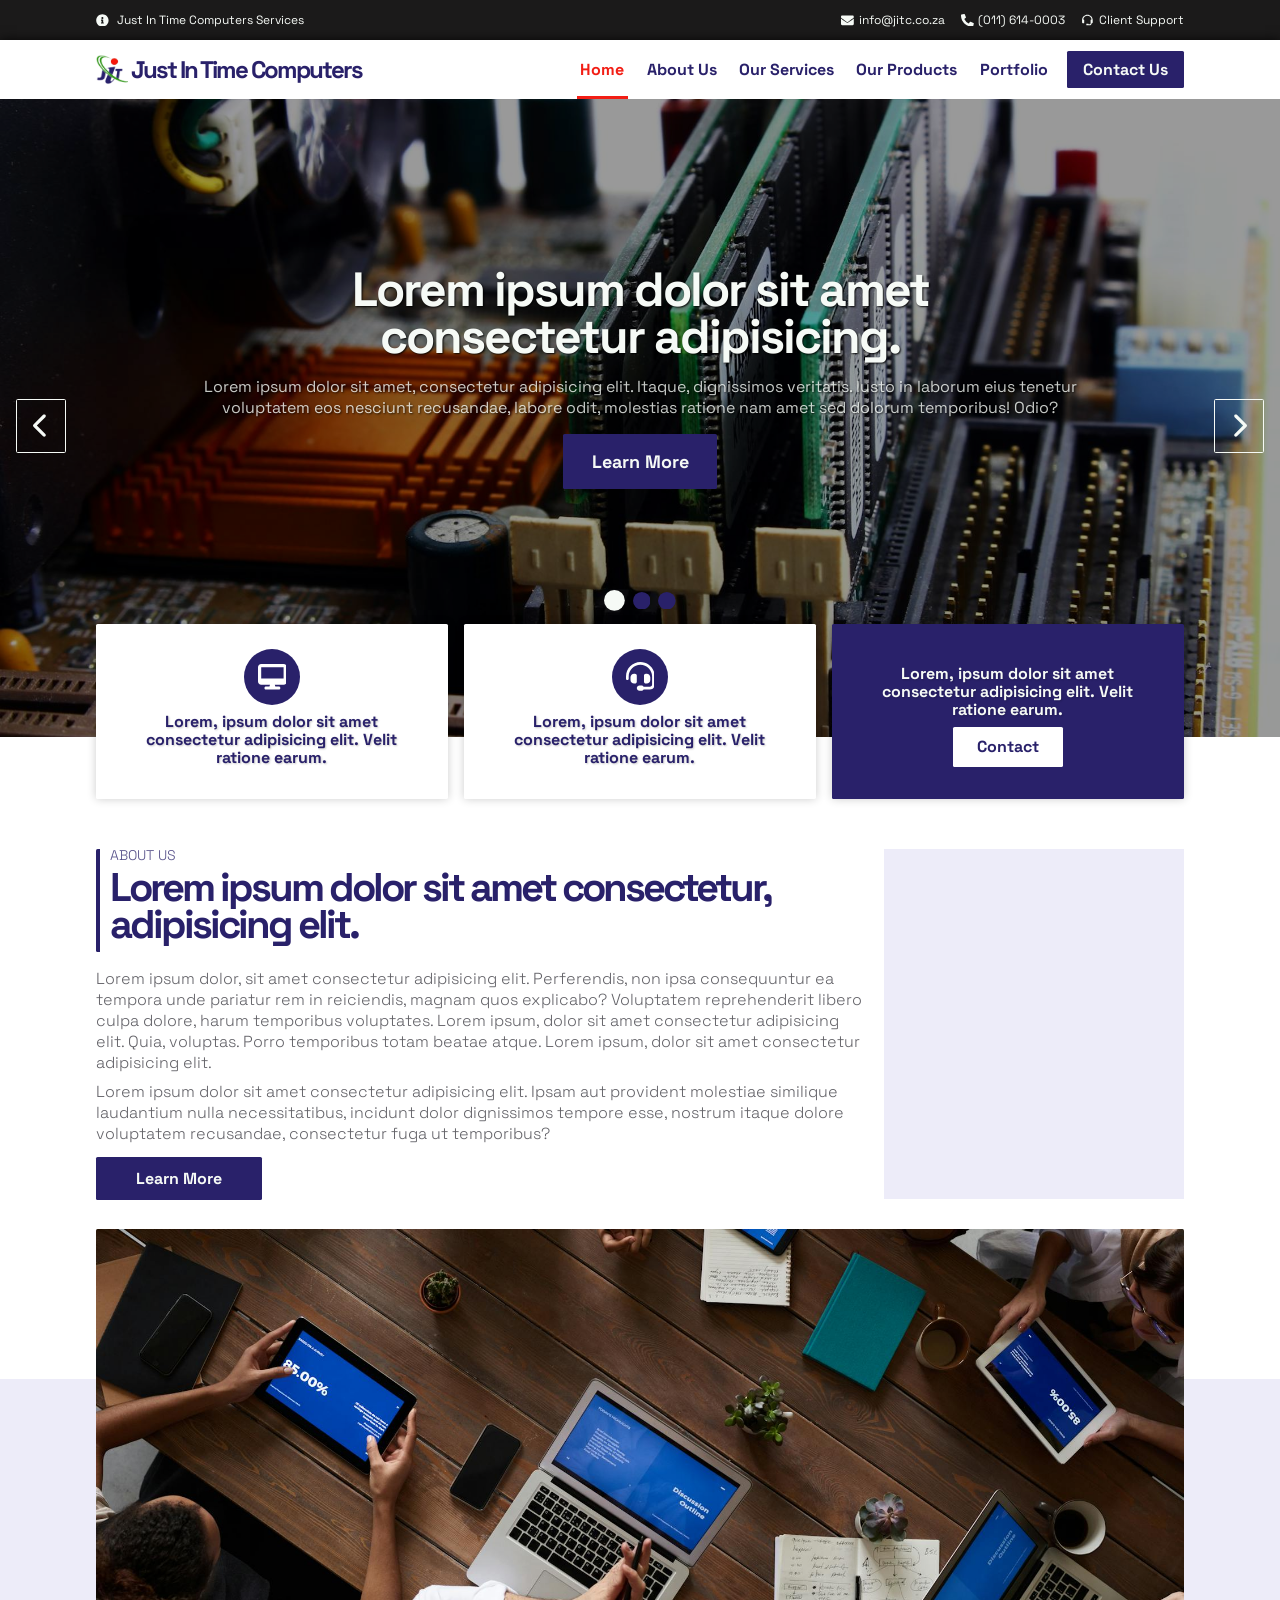
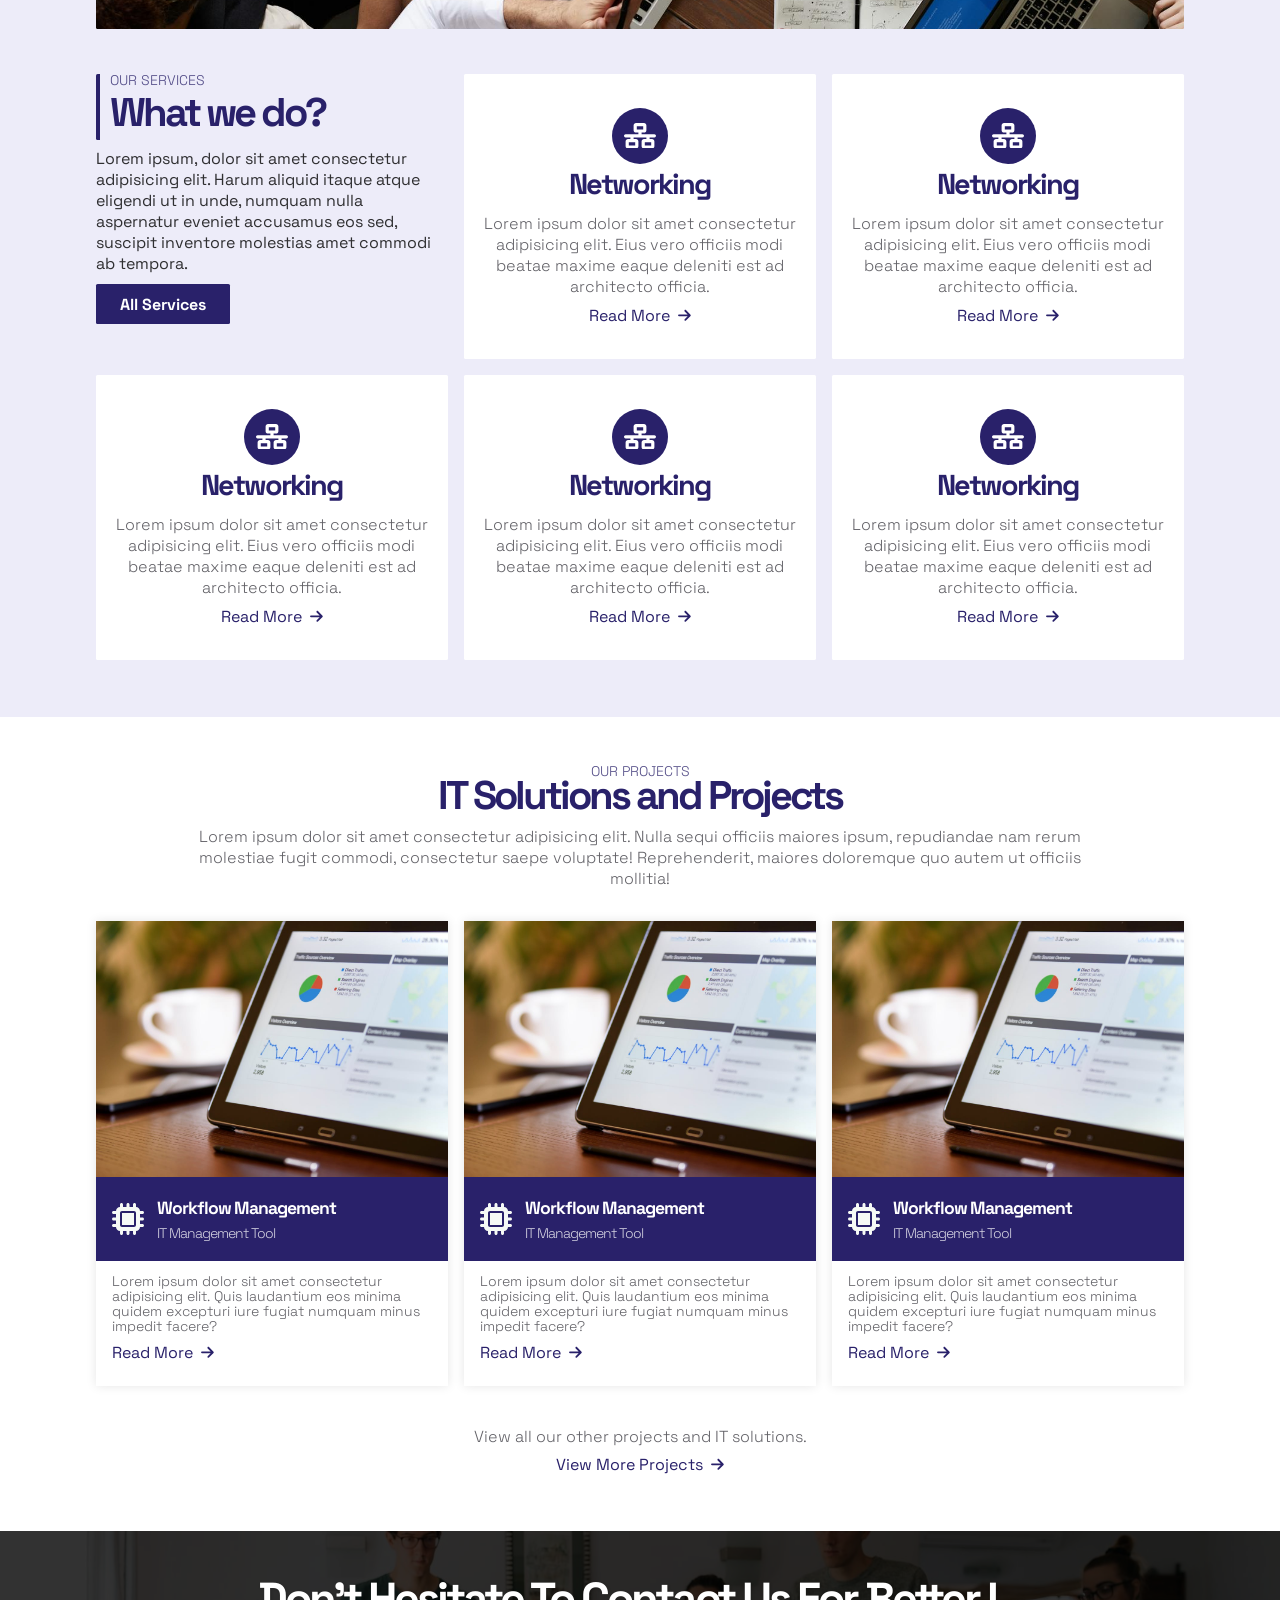
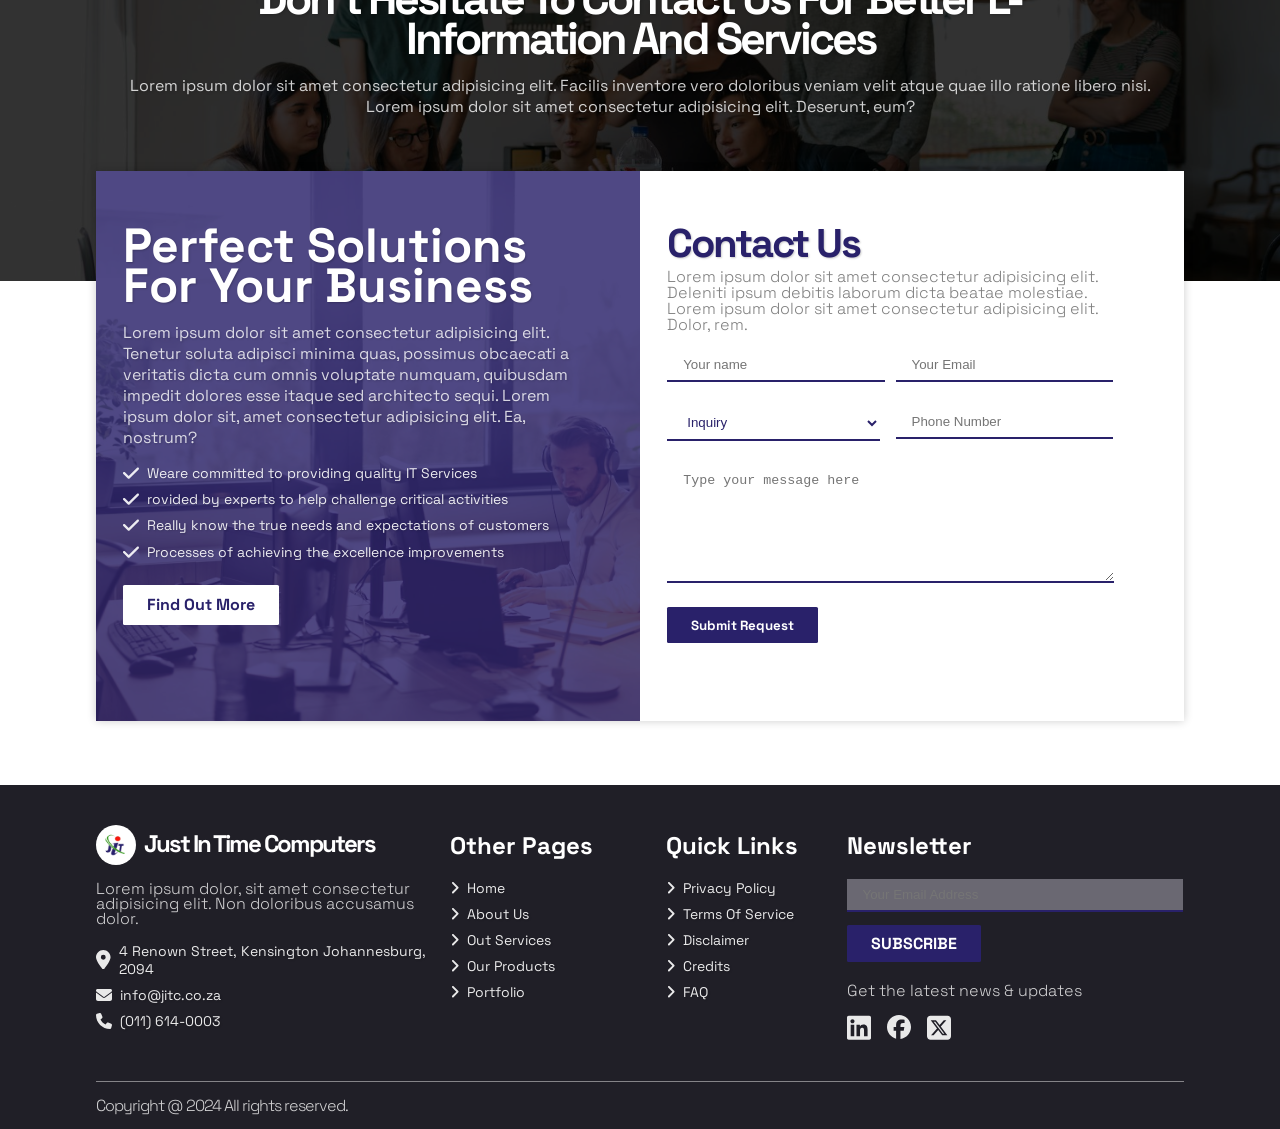
==== commit 86e8a05a: "Add files via upload" ====
--- a/index.html
+++ b/index.html
@@ -1,275 +1,869 @@
-<!DOCTYPE html>
-<html lang="en">
-  <head>
-    <meta charset="UTF-8" />
-    <meta name="viewport" content="width=device-width, initial-scale=1.0" />
-    <title>Home</title>
-
-    <link rel="stylesheet" href="assets/css/styles.css" />
-
-    <script src="assets/js/index.js" defer></script>
-  </head>
-  <body>
-    <div class="mobile__navbar__wrapper">
-      <div class="mobile__navbar__container">
-        <div class="mobile__navbar">
-          <div class="mobile__navbar__brand">
-            <div class="mobile__brand">
-              <img
-                src="assets/images/logo/logo.png"
-                alt=""
-                class="mobile__navbar__image"
-              />
-              <div class="mobile__navbar__text">
-                Just In Time Computer Services
-              </div>
-            </div>
-            <div class="mobile__close">
-              <div class="mobile__menu__close">
-                <svg
-                  class="close__menu__icon"
-                  height="8"
-                  viewBox="0 0 8 8"
-                  width="8"
-                  xmlns="http://www.w3.org/2000/svg"
-                >
-                  <path
-                    d="m1.41 0-1.41 1.41.72.72 1.78 1.81-1.78 1.78-.72.69 1.41 1.44.72-.72 1.81-1.81 1.78 1.81.69.72 1.44-1.44-.72-.69-1.81-1.78 1.81-1.81.72-.72-1.44-1.41-.69.72-1.78 1.78-1.81-1.78-.72-.72z"
-                  />
-                </svg>
-              </div>
-            </div>
-          </div>
-          <ul class="m__navbar">
-            <li><a href="#">Home</a></li>
-            <li><a href="#">About Us</a></li>
-            <li><a href="#">Our Services</a></li>
-            <li><a href="#">Our Products</a></li>
-            <li><a href="#">Portfolio</a></li>
-          </ul>
-          <a href="#" class="btn">Contact</a>
-        </div>
-      </div>
-    </div>
-    <div class="formational__wrapper">
-      <div class="formational__container">
-        <div class="formational__text">
-          <svg viewBox="0 0 512 512" xmlns="http://www.w3.org/2000/svg">
-            <path
-              d="m256 8c-136.957 0-248 111.083-248 248 0 136.997 111.043 248 248 248s248-111.003 248-248c0-136.917-111.043-248-248-248zm0 110c23.196 0 42 18.804 42 42s-18.804 42-42 42-42-18.804-42-42 18.804-42 42-42zm56 254c0 6.627-5.373 12-12 12h-88c-6.627 0-12-5.373-12-12v-24c0-6.627 5.373-12 12-12h12v-64h-12c-6.627 0-12-5.373-12-12v-24c0-6.627 5.373-12 12-12h64c6.627 0 12 5.373 12 12v100h12c6.627 0 12 5.373 12 12z"
-            />
-          </svg>
-          Just In Time Computers Services
-        </div>
-        <ul class="formational__social">
-          <li>
-            <svg viewBox="0 0 512 512" xmlns="http://www.w3.org/2000/svg">
-              <path
-                d="m502.3 190.8c3.9-3.1 9.7-.2 9.7 4.7v204.5c0 26.5-21.5 48-48 48h-416c-26.5 0-48-21.5-48-48v-204.4c0-5 5.7-7.8 9.7-4.7 22.4 17.4 52.1 39.5 154.1 113.6 21.1 15.4 56.7 47.8 92.2 47.6 35.7.3 72-32.8 92.3-47.6 102-74.1 131.6-96.3 154-113.7zm-246.3 129.2c23.2.4 56.6-29.2 73.4-41.4 132.7-96.3 142.8-104.7 173.4-128.7 5.8-4.5 9.2-11.5 9.2-18.9v-19c0-26.5-21.5-48-48-48h-416c-26.5 0-48 21.5-48 48v19c0 7.4 3.4 14.3 9.2 18.9 30.6 23.9 40.7 32.4 173.4 128.7 16.8 12.2 50.2 41.8 73.4 41.4z"
-              />
-            </svg>
-            info@jitc.co.za
-          </li>
-          <li>
-            <svg viewBox="0 0 512 512" xmlns="http://www.w3.org/2000/svg">
-              <path
-                d="m497.39 361.8-112-48a24 24 0 0 0 -28 6.9l-49.6 60.6a370.66 370.66 0 0 1 -177.19-177.19l60.6-49.6a23.94 23.94 0 0 0 6.9-28l-48-112a24.16 24.16 0 0 0 -27.5-13.9l-104 24a24 24 0 0 0 -18.6 23.39c0 256.5 207.9 464 464 464a24 24 0 0 0 23.4-18.6l24-104a24.29 24.29 0 0 0 -14.01-27.6z"
-              />
-            </svg>
-            (011) 614-0003
-          </li>
-          <li>
-            <svg
-              xmlns="http://www.w3.org/2000/svg"
-              width="24"
-              height="24"
-              viewBox="0 0 24 24"
-            >
-              <path
-                d="M12,2C6.486,2,2,6.486,2,12v0.714V16v0.143C2,17.167,2.897,18,4,18h1c0.553,0,1-0.448,1-1v-5.143c0-0.552-0.447-1-1-1 H4.092C4.648,6.987,7.978,4,12,4s7.352,2.987,7.908,6.857H19c-0.553,0-1,0.448-1,1V16v1v1c0,1.103-0.897,2-2,2h-2v-1h-4v3h2h2h2 c2.206,0,4-1.794,4-4c1.103,0,2-0.833,2-1.857V16v-3.286V12C22,6.486,17.514,2,12,2z"
-              />
-            </svg>
-            Client Support
-          </li>
-        </ul>
-      </div>
-    </div>
-
-    <div class="header__wrapper">
-      <img
-        src="assets/images/header/header-0.jpg"
-        alt=""
-        class="header__image"
-      />
-      <div class="header__container">
-        <div class="navbar__wrapper">
-          <div class="navbar__container">
-            <div class="navbar__brand">
-              <img
-                src="assets/images/logo/logo.png"
-                alt=""
-                class="navbar__logo"
-              />
-              <div class="navbar__header">Just In Time Computers Services</div>
-            </div>
-            <div class="navbar__item">
-              <ul class="navbar">
-                <li class="active"><a href="google.com">Home</a></li>
-                <li><a href="#">About Us</a></li>
-                <li><a href="#">Our Services</a></li>
-                <li><a href="#">Our Products</a></li>
-                <li><a href="#">Portfolio</a></li>
-              </ul>
-
-              <a href="#" class="btn">Contact</a>
-            </div>
-
-            <div class="menu__open">
-              <svg
-                class="menu__icon"
-                height="16"
-                viewBox="0 0 16 16"
-                width="16"
-                xmlns="http://www.w3.org/2000/svg"
-              >
-                <path d="m1 3h14v3h-14zm0 4h14v3h-14zm0 4h14v3h-14z" />
-              </svg>
-            </div>
-          </div>
-        </div>
-        <div class="header__contents">
-          <div class="header__title">Modern IT & Tech Service Solutions</div>
-          <div class="header__text">
-            Lorem ipsum dolor sit amet consectetur adipisicing elit. Nisi
-            doloribus nihil veritatis nostrum nulla autem error dolorem!
-            Blanditiis eos officiis labore vitae nesciunt aspernatur doloribus
-            nobis dolorem rem. Unde, dolor.
-          </div>
-          <a href="#" class="btn">Learn More</a>
-        </div>
-      </div>
-    </div>
-
-    <div class="header__cards__wrapper">
-      <div class="header__cards__container">
-        <div class="header__card">
-          <div class="header__card__image">
-            <svg xmlns="http://www.w3.org/2000/svg" viewBox="0 0 512 512">
-              <path
-                d="M256 48C141.1 48 48 141.1 48 256v40c0 13.3-10.7 24-24 24s-24-10.7-24-24V256C0 114.6 114.6 0 256 0S512 114.6 512 256V400.1c0 48.6-39.4 88-88.1 88L313.6 488c-8.3 14.3-23.8 24-41.6 24H240c-26.5 0-48-21.5-48-48s21.5-48 48-48h32c17.8 0 33.3 9.7 41.6 24l110.4 .1c22.1 0 40-17.9 40-40V256c0-114.9-93.1-208-208-208zM144 208h16c17.7 0 32 14.3 32 32V352c0 17.7-14.3 32-32 32H144c-35.3 0-64-28.7-64-64V272c0-35.3 28.7-64 64-64zm224 0c35.3 0 64 28.7 64 64v48c0 35.3-28.7 64-64 64H352c-17.7 0-32-14.3-32-32V240c0-17.7 14.3-32 32-32h16z"
-              />
-            </svg>
-          </div>
-          <div class="header__card__content">
-            <div class="header__card__title">Quality IT Support</div>
-            <div class="header__card__details">
-              Lorem ipsum dolor sit amet consectetur adipisicing elit. Id autem,
-              reprehenderit incidunt error ex magnam!
-            </div>
-          </div>
-        </div>
-        <div class="header__card">
-          <div class="header__card__image">
-            <svg xmlns="http://www.w3.org/2000/svg" viewBox="0 0 512 512">
-              <path
-                d="M352 256c0 22.2-1.2 43.6-3.3 64H163.3c-2.2-20.4-3.3-41.8-3.3-64s1.2-43.6 3.3-64H348.7c2.2 20.4 3.3 41.8 3.3 64zm28.8-64H503.9c5.3 20.5 8.1 41.9 8.1 64s-2.8 43.5-8.1 64H380.8c2.1-20.6 3.2-42 3.2-64s-1.1-43.4-3.2-64zm112.6-32H376.7c-10-63.9-29.8-117.4-55.3-151.6c78.3 20.7 142 77.5 171.9 151.6zm-149.1 0H167.7c6.1-36.4 15.5-68.6 27-94.7c10.5-23.6 22.2-40.7 33.5-51.5C239.4 3.2 248.7 0 256 0s16.6 3.2 27.8 13.8c11.3 10.8 23 27.9 33.5 51.5c11.6 26 20.9 58.2 27 94.7zm-209 0H18.6C48.6 85.9 112.2 29.1 190.6 8.4C165.1 42.6 145.3 96.1 135.3 160zM8.1 192H131.2c-2.1 20.6-3.2 42-3.2 64s1.1 43.4 3.2 64H8.1C2.8 299.5 0 278.1 0 256s2.8-43.5 8.1-64zM194.7 446.6c-11.6-26-20.9-58.2-27-94.6H344.3c-6.1 36.4-15.5 68.6-27 94.6c-10.5 23.6-22.2 40.7-33.5 51.5C272.6 508.8 263.3 512 256 512s-16.6-3.2-27.8-13.8c-11.3-10.8-23-27.9-33.5-51.5zM135.3 352c10 63.9 29.8 117.4 55.3 151.6C112.2 482.9 48.6 426.1 18.6 352H135.3zm358.1 0c-30 74.1-93.6 130.9-171.9 151.6c25.5-34.2 45.2-87.7 55.3-151.6H493.4z"
-              />
-            </svg>
-          </div>
-          <div class="header__card__content">
-            <div class="header__card__title">IT Expertise</div>
-            <div class="header__card__details">
-              Lorem ipsum dolor sit amet consectetur adipisicing elit. Id autem,
-              reprehenderit incidunt error ex magnam!
-            </div>
-          </div>
-        </div>
-        <div class="header__card">
-          <div class="header__card__content">
-            <div class="header__card__title">Contact Us Now</div>
-            <div class="header__card__details">
-              Lorem ipsum dolor sit amet consectetur adipisicing elit. Id autem,
-              reprehenderit incidunt error ex magnam!
-            </div>
-            <a href="#" class="btn">Contact Us</a>
-          </div>
-        </div>
-      </div>
-    </div>
-
-    <div class="about__us__wrapper">
-      <div class="about__us__container">
-        <div class="about__us__image__container">
-          <img
-            src="assets/images/about.jpg"
-            alt=""
-            class="about__us__img"
-          />
-          <div class="about__us__banner">
-            <div class="banner__text">20+ Years of Experience</div>
-          </div>
-        </div>
-        <div class="about__us__content__container">
-          <div class="about__us__subheading">About Us</div>
-          <div class="about__us__header">
-            Let Us Be Your Partners Preferred IT Partner
-          </div>
-          <div class="about__us__details">
-            Lorem ipsum dolor sit amet consectetur adipisicing elit. Sequi eum
-            cupiditate tempora hic maiores repellendus perferendis, vero autem
-            voluptas libero dignissimos culpa soluta vel? Perferendis, ullam ad?
-            Laudantium, ducimus doloremque. Lorem ipsum dolor sit amet
-            consectetur adipisicing elit. Itaque, dignissimos.
-          </div>
-          <ul class="about__us__list">
-            <li>
-              <svg xmlns="http://www.w3.org/2000/svg" viewBox="0 0 448 512">
-                <path
-                  d="M64 32C28.7 32 0 60.7 0 96V416c0 35.3 28.7 64 64 64H384c35.3 0 64-28.7 64-64V96c0-35.3-28.7-64-64-64H64zM337 209L209 337c-9.4 9.4-24.6 9.4-33.9 0l-64-64c-9.4-9.4-9.4-24.6 0-33.9s24.6-9.4 33.9 0l47 47L303 175c9.4-9.4 24.6-9.4 33.9 0s9.4 24.6 0 33.9z"
-                />
-              </svg>
-              <span
-                >Lorem, ipsum dolor sit amet consectetur adipisicing elit. Quia,
-                illum. Lorem ipsum dolor sit amet, consectetur adipisicing elit.
-                Fuga, at.
-              </span>
-            </li>
-            <li>
-              <svg xmlns="http://www.w3.org/2000/svg" viewBox="0 0 448 512">
-                <path
-                  d="M64 32C28.7 32 0 60.7 0 96V416c0 35.3 28.7 64 64 64H384c35.3 0 64-28.7 64-64V96c0-35.3-28.7-64-64-64H64zM337 209L209 337c-9.4 9.4-24.6 9.4-33.9 0l-64-64c-9.4-9.4-9.4-24.6 0-33.9s24.6-9.4 33.9 0l47 47L303 175c9.4-9.4 24.6-9.4 33.9 0s9.4 24.6 0 33.9z"
-                />
-              </svg>
-              <span
-                >Lorem, ipsum dolor sit amet consectetur adipisicing elit. Quia,
-                illum. Lorem ipsum dolor sit amet, consectetur adipisicing elit.
-                Fuga, at.
-              </span>
-            </li>
-            <li>
-              <svg xmlns="http://www.w3.org/2000/svg" viewBox="0 0 448 512">
-                <path
-                  d="M64 32C28.7 32 0 60.7 0 96V416c0 35.3 28.7 64 64 64H384c35.3 0 64-28.7 64-64V96c0-35.3-28.7-64-64-64H64zM337 209L209 337c-9.4 9.4-24.6 9.4-33.9 0l-64-64c-9.4-9.4-9.4-24.6 0-33.9s24.6-9.4 33.9 0l47 47L303 175c9.4-9.4 24.6-9.4 33.9 0s9.4 24.6 0 33.9z"
-                />
-              </svg>
-              <span
-                >Lorem, ipsum dolor sit amet consectetur adipisicing elit. Quia,
-                illum. Lorem ipsum dolor sit amet, consectetur adipisicing elit.
-                Fuga, at.
-              </span>
-            </li>
-          </ul>
-          <a href="#" class="btn">Get Started </a>
-
-        </div>
-      </div>
-    </div>
-
-    <div class="services__wrapper">
-      <div class="services__container">
-        <div class="services__content"></div>
-        <div class="services"></div>
-      </div>
-    </div>
-  </body>
-</html>
+<!DOCTYPE html>
+<html lang="en">
+  <head>
+    <meta charset="UTF-8" />
+    <meta http-equiv="X-UA-Compatible" content="IE=edge" />
+    <meta name="viewport" content="width=device-width, initial-scale=1.0" />
+
+    <link rel="icon" type="image/x-icon" href="assets/images/logo.ico" />
+
+    <title>JITC</title>
+    <link rel="stylesheet" href="assets/css/style.css" />
+
+    <script src="assets/js/index.js" defer></script>
+  </head>
+  <body>
+    <div class="mobile__navbar__wrapper">
+      <div class="close">
+        <svg xmlns="http://www.w3.org/2000/svg" viewBox="0 0 384 512">
+          <path
+            d="M342.6 150.6c12.5-12.5 12.5-32.8 0-45.3s-32.8-12.5-45.3 0L192 210.7 86.6 105.4c-12.5-12.5-32.8-12.5-45.3 0s-12.5 32.8 0 45.3L146.7 256 41.4 361.4c-12.5 12.5-12.5 32.8 0 45.3s32.8 12.5 45.3 0L192 301.3 297.4 406.6c12.5 12.5 32.8 12.5 45.3 0s12.5-32.8 0-45.3L237.3 256 342.6 150.6z"
+          />
+        </svg>
+      </div>
+      <a href="index.html">
+        <div class="navbar__brand">
+          <img src="assets/images/logo/logo.png" alt="" />
+          <span>Just In Time Computers</span>
+        </div>
+      </a>
+
+      <ul class="navbar mobile">
+        <li><a class="active" href="#">Home</a></li>
+        <li><a href="#">About Us</a></li>
+        <li><a href="#">Our Services</a></li>
+        <li><a href="#">Our Products</a></li>
+        <li><a href="#">Portfolio</a></li>
+        <li><a class="contact-btn" href="#">Contact Us</a></li>
+      </ul>
+    </div>
+    <div class="formational__wrapper">
+      <div class="formational__container">
+        <div class="formational__text">
+          <svg viewBox="0 0 512 512" xmlns="http://www.w3.org/2000/svg">
+            <path
+              d="m256 8c-136.957 0-248 111.083-248 248 0 136.997 111.043 248 248 248s248-111.003 248-248c0-136.917-111.043-248-248-248zm0 110c23.196 0 42 18.804 42 42s-18.804 42-42 42-42-18.804-42-42 18.804-42 42-42zm56 254c0 6.627-5.373 12-12 12h-88c-6.627 0-12-5.373-12-12v-24c0-6.627 5.373-12 12-12h12v-64h-12c-6.627 0-12-5.373-12-12v-24c0-6.627 5.373-12 12-12h64c6.627 0 12 5.373 12 12v100h12c6.627 0 12 5.373 12 12z"
+            />
+          </svg>
+          Just In Time Computers Services
+        </div>
+
+        <ul class="formational__social">
+          <li>
+            <a href="">
+              <svg viewBox="0 0 512 512" xmlns="http://www.w3.org/2000/svg">
+                <path
+                  d="m502.3 190.8c3.9-3.1 9.7-.2 9.7 4.7v204.5c0 26.5-21.5 48-48 48h-416c-26.5 0-48-21.5-48-48v-204.4c0-5 5.7-7.8 9.7-4.7 22.4 17.4 52.1 39.5 154.1 113.6 21.1 15.4 56.7 47.8 92.2 47.6 35.7.3 72-32.8 92.3-47.6 102-74.1 131.6-96.3 154-113.7zm-246.3 129.2c23.2.4 56.6-29.2 73.4-41.4 132.7-96.3 142.8-104.7 173.4-128.7 5.8-4.5 9.2-11.5 9.2-18.9v-19c0-26.5-21.5-48-48-48h-416c-26.5 0-48 21.5-48 48v19c0 7.4 3.4 14.3 9.2 18.9 30.6 23.9 40.7 32.4 173.4 128.7 16.8 12.2 50.2 41.8 73.4 41.4z"
+                />
+              </svg>
+              info@jitc.co.za
+            </a>
+          </li>
+          <li>
+            <a href="">
+              <svg viewBox="0 0 512 512" xmlns="http://www.w3.org/2000/svg">
+                <path
+                  d="m497.39 361.8-112-48a24 24 0 0 0 -28 6.9l-49.6 60.6a370.66 370.66 0 0 1 -177.19-177.19l60.6-49.6a23.94 23.94 0 0 0 6.9-28l-48-112a24.16 24.16 0 0 0 -27.5-13.9l-104 24a24 24 0 0 0 -18.6 23.39c0 256.5 207.9 464 464 464a24 24 0 0 0 23.4-18.6l24-104a24.29 24.29 0 0 0 -14.01-27.6z"
+                />
+              </svg>
+              (011) 614-0003
+            </a>
+          </li>
+          <li>
+            <a href="#">
+              <svg
+                xmlns="http://www.w3.org/2000/svg"
+                width="24"
+                height="24"
+                viewBox="0 0 24 24"
+              >
+                <path
+                  d="M12,2C6.486,2,2,6.486,2,12v0.714V16v0.143C2,17.167,2.897,18,4,18h1c0.553,0,1-0.448,1-1v-5.143c0-0.552-0.447-1-1-1 H4.092C4.648,6.987,7.978,4,12,4s7.352,2.987,7.908,6.857H19c-0.553,0-1,0.448-1,1V16v1v1c0,1.103-0.897,2-2,2h-2v-1h-4v3h2h2h2 c2.206,0,4-1.794,4-4c1.103,0,2-0.833,2-1.857V16v-3.286V12C22,6.486,17.514,2,12,2z"
+                />
+              </svg>
+              Client Support
+            </a>
+          </li>
+        </ul>
+      </div>
+    </div>
+    <div class="navbar__wrapper">
+      <div class="navbar__container">
+        <a href="index.html">
+          <div class="navbar__brand">
+            <img src="assets/images/logo/logo.png" alt="" />
+            <span>Just In Time Computers</span>
+          </div>
+        </a>
+        <ul class="navbar">
+          <li><a class="active" href="#">Home</a></li>
+          <li><a href="#">About Us</a></li>
+          <li><a href="#">Our Services</a></li>
+          <li><a href="#">Our Products</a></li>
+          <li><a href="#">Portfolio</a></li>
+          <li><a class="contact-btn" href="#">Contact Us</a></li>
+          <li class="menu">
+            <svg
+              class="menu__icon"
+              height="16"
+              viewBox="0 0 16 16"
+              width="16"
+              xmlns="http://www.w3.org/2000/svg"
+            >
+              <path d="m1 3h14v3h-14zm0 4h14v3h-14zm0 4h14v3h-14z"></path>
+            </svg>
+          </li>
+        </ul>
+      </div>
+    </div>
+
+    <header>
+      <div class="header__controls__wrapper">
+        <div class="control prev" onclick="prevSlide()">
+          <svg xmlns="http://www.w3.org/2000/svg" viewBox="0 0 320 512">
+            <path
+              d="M9.4 233.4c-12.5 12.5-12.5 32.8 0 45.3l192 192c12.5 12.5 32.8 12.5 45.3 0s12.5-32.8 0-45.3L77.3 256 246.6 86.6c12.5-12.5 12.5-32.8 0-45.3s-32.8-12.5-45.3 0l-192 192z"
+            />
+          </svg>
+        </div>
+        <div class="control next" onclick="nextSlide()">
+          <svg xmlns="http://www.w3.org/2000/svg" viewBox="0 0 320 512">
+            <path
+              d="M310.6 233.4c12.5 12.5 12.5 32.8 0 45.3l-192 192c-12.5 12.5-32.8 12.5-45.3 0s-12.5-32.8 0-45.3L242.7 256 73.4 86.6c-12.5-12.5-12.5-32.8 0-45.3s32.8-12.5 45.3 0l192 192z"
+            />
+          </svg>
+        </div>
+      </div>
+      <div class="header__active__wrapper">
+        <div class="__active active">
+          <svg xmlns="http://www.w3.org/2000/svg" viewBox="0 0 512 512">
+            <path d="M256 512A256 256 0 1 0 256 0a256 256 0 1 0 0 512z" />
+          </svg>
+        </div>
+        <div class="__active">
+          <svg xmlns="http://www.w3.org/2000/svg" viewBox="0 0 512 512">
+            <path d="M256 512A256 256 0 1 0 256 0a256 256 0 1 0 0 512z" />
+          </svg>
+        </div>
+        <div class="__active">
+          <svg xmlns="http://www.w3.org/2000/svg" viewBox="0 0 512 512">
+            <path d="M256 512A256 256 0 1 0 256 0a256 256 0 1 0 0 512z" />
+          </svg>
+        </div>
+      </div>
+      <div class="header__card__wrapper">
+        <div class="header__card__container">
+          <div class="header__card">
+            <div class="header__card__content">
+              <div class="icon">
+                <svg xmlns="http://www.w3.org/2000/svg" viewBox="0 0 576 512">
+                  <path
+                    d="M64 0C28.7 0 0 28.7 0 64V352c0 35.3 28.7 64 64 64H240l-10.7 32H160c-17.7 0-32 14.3-32 32s14.3 32 32 32H416c17.7 0 32-14.3 32-32s-14.3-32-32-32H346.7L336 416H512c35.3 0 64-28.7 64-64V64c0-35.3-28.7-64-64-64H64zM512 64V288H64V64H512z"
+                  />
+                </svg>
+              </div>
+              <div class="text">
+                Lorem, ipsum dolor sit amet consectetur adipisicing elit. Velit
+                ratione earum.
+              </div>
+            </div>
+          </div>
+          <div class="header__card">
+            <div class="header__card__content">
+              <div class="icon">
+                <svg xmlns="http://www.w3.org/2000/svg" viewBox="0 0 512 512">
+                  <path
+                    d="M256 48C141.1 48 48 141.1 48 256v40c0 13.3-10.7 24-24 24s-24-10.7-24-24V256C0 114.6 114.6 0 256 0S512 114.6 512 256V400.1c0 48.6-39.4 88-88.1 88L313.6 488c-8.3 14.3-23.8 24-41.6 24H240c-26.5 0-48-21.5-48-48s21.5-48 48-48h32c17.8 0 33.3 9.7 41.6 24l110.4 .1c22.1 0 40-17.9 40-40V256c0-114.9-93.1-208-208-208zM144 208h16c17.7 0 32 14.3 32 32V352c0 17.7-14.3 32-32 32H144c-35.3 0-64-28.7-64-64V272c0-35.3 28.7-64 64-64zm224 0c35.3 0 64 28.7 64 64v48c0 35.3-28.7 64-64 64H352c-17.7 0-32-14.3-32-32V240c0-17.7 14.3-32 32-32h16z"
+                  />
+                </svg>
+              </div>
+              <div class="text">
+                Lorem, ipsum dolor sit amet consectetur adipisicing elit. Velit
+                ratione earum.
+              </div>
+            </div>
+          </div>
+          <div class="header__card">
+            <div class="header__card__content">
+              <div class="text">
+                Lorem, ipsum dolor sit amet consectetur adipisicing elit. Velit
+                ratione earum.
+              </div>
+              <a href="#" class="btn">Contact</a>
+            </div>
+          </div>
+        </div>
+      </div>
+      <div class="header__wrapper">
+        <div class="header__container">
+          <img src="assets/images/header/header.jpg" alt="" />
+          <div class="header__content">
+            <div class="title">
+              Lorem ipsum dolor sit amet consectetur adipisicing.
+            </div>
+            <div class="text">
+              Lorem ipsum dolor sit amet, consectetur adipisicing elit. Itaque,
+              dignissimos veritatis. Iusto in laborum eius tenetur voluptatem
+              eos nesciunt recusandae, labore odit, molestias ratione nam amet
+              sed dolorum temporibus! Odio?
+            </div>
+            <a href="#" class="btn">Learn More</a>
+          </div>
+        </div>
+        <div class="header__container">
+          <img src="assets/images/header/header-2.jpg" alt="" />
+          <div class="header__content">
+            <div class="title">
+              Lorem ipsum dolor sit amet consectetur adipisicing.
+            </div>
+            <div class="text">
+              Lorem ipsum dolor sit amet, consectetur adipisicing elit. Itaque,
+              dignissimos veritatis. Iusto in laborum eius tenetur voluptatem
+              eos nesciunt recusandae, labore odit, molestias ratione nam amet
+              sed dolorum temporibus! Odio?
+            </div>
+            <a href="#" class="btn">Learn More</a>
+          </div>
+        </div>
+        <div class="header__container">
+          <img src="assets/images/header/header-3.jpg" alt="" />
+          <div class="header__content">
+            <div class="title">
+              Lorem ipsum dolor sit amet consectetur adipisicing.
+            </div>
+            <div class="text">
+              Lorem ipsum dolor sit amet, consectetur adipisicing elit. Itaque,
+              dignissimos veritatis. Iusto in laborum eius tenetur voluptatem
+              eos nesciunt recusandae, labore odit, molestias ratione nam amet
+              sed dolorum temporibus! Odio?
+            </div>
+            <a href="#" class="btn">Learn More</a>
+          </div>
+        </div>
+      </div>
+    </header>
+
+    <div class="about__content__wrapper">
+      <div class="about__content__container">
+        <div class="about__content__grid">
+          <div class="about__content_">
+            <div class="about__content__header">
+              <span>ABOUT US</span>
+              <div class="title">
+                Lorem ipsum dolor sit amet consectetur, adipisicing elit.
+              </div>
+            </div>
+            <div class="text">
+              Lorem ipsum dolor, sit amet consectetur adipisicing elit.
+              Perferendis, non ipsa consequuntur ea tempora unde pariatur rem in
+              reiciendis, magnam quos explicabo? Voluptatem reprehenderit libero
+              culpa dolore, harum temporibus voluptates. Lorem ipsum, dolor sit
+              amet consectetur adipisicing elit. Quia, voluptas. Porro
+              temporibus totam beatae atque. Lorem ipsum, dolor sit amet
+              consectetur adipisicing elit.
+            </div>
+
+            <div class="text last">
+              Lorem ipsum dolor sit amet consectetur adipisicing elit. Ipsam aut
+              provident molestiae similique laudantium nulla necessitatibus,
+              incidunt dolor dignissimos tempore esse, nostrum itaque dolore
+              voluptatem recusandae, consectetur fuga ut temporibus?
+            </div>
+            <a href="#" class="btn">Learn More</a>
+          </div>
+          <div class="about__toggle__wrapper"></div>
+        </div>
+      </div>
+    </div>
+
+    <div class="about__services__wrapper">
+      <div class="about__services__divider"></div>
+
+      <div class="about__services__image">
+        <img src="assets/images/about.jpg" alt="" />
+      </div>
+      <div class="about__services__container">
+        <div class="about__services__main">
+          <div class="about__services__title">
+            <span>OUR SERVICES</span>
+            <div class="title">What we do?</div>
+          </div>
+          <div class="text">
+            Lorem ipsum, dolor sit amet consectetur adipisicing elit. Harum
+            aliquid itaque atque eligendi ut in unde, numquam nulla aspernatur
+            eveniet accusamus eos sed, suscipit inventore molestias amet commodi
+            ab tempora.
+          </div>
+          <a href="#" class="btn">All Services</a>
+        </div>
+        <div class="about__service">
+          <div class="about__service__content">
+            <div class="icon">
+              <svg xmlns="http://www.w3.org/2000/svg" viewBox="0 0 640 512">
+                <path
+                  d="M256 64H384v64H256V64zM240 0c-26.5 0-48 21.5-48 48v96c0 26.5 21.5 48 48 48h48v32H32c-17.7 0-32 14.3-32 32s14.3 32 32 32h96v32H80c-26.5 0-48 21.5-48 48v96c0 26.5 21.5 48 48 48H240c26.5 0 48-21.5 48-48V368c0-26.5-21.5-48-48-48H192V288H448v32H400c-26.5 0-48 21.5-48 48v96c0 26.5 21.5 48 48 48H560c26.5 0 48-21.5 48-48V368c0-26.5-21.5-48-48-48H512V288h96c17.7 0 32-14.3 32-32s-14.3-32-32-32H352V192h48c26.5 0 48-21.5 48-48V48c0-26.5-21.5-48-48-48H240zM96 448V384H224v64H96zm320-64H544v64H416V384z"
+                />
+              </svg>
+            </div>
+            <div class="title">Networking</div>
+            <div class="text">
+              Lorem ipsum dolor sit amet consectetur adipisicing elit. Eius vero
+              officiis modi beatae maxime eaque deleniti est ad architecto
+              officia.
+            </div>
+            <a href="#" class="read__more"
+              >Read More
+              <svg xmlns="http://www.w3.org/2000/svg" viewBox="0 0 448 512">
+                <path
+                  d="M438.6 278.6c12.5-12.5 12.5-32.8 0-45.3l-160-160c-12.5-12.5-32.8-12.5-45.3 0s-12.5 32.8 0 45.3L338.8 224 32 224c-17.7 0-32 14.3-32 32s14.3 32 32 32l306.7 0L233.4 393.4c-12.5 12.5-12.5 32.8 0 45.3s32.8 12.5 45.3 0l160-160z"
+                />
+              </svg>
+            </a>
+          </div>
+        </div>
+        <div class="about__service">
+          <div class="about__service__content">
+            <div class="icon">
+              <svg xmlns="http://www.w3.org/2000/svg" viewBox="0 0 640 512">
+                <path
+                  d="M256 64H384v64H256V64zM240 0c-26.5 0-48 21.5-48 48v96c0 26.5 21.5 48 48 48h48v32H32c-17.7 0-32 14.3-32 32s14.3 32 32 32h96v32H80c-26.5 0-48 21.5-48 48v96c0 26.5 21.5 48 48 48H240c26.5 0 48-21.5 48-48V368c0-26.5-21.5-48-48-48H192V288H448v32H400c-26.5 0-48 21.5-48 48v96c0 26.5 21.5 48 48 48H560c26.5 0 48-21.5 48-48V368c0-26.5-21.5-48-48-48H512V288h96c17.7 0 32-14.3 32-32s-14.3-32-32-32H352V192h48c26.5 0 48-21.5 48-48V48c0-26.5-21.5-48-48-48H240zM96 448V384H224v64H96zm320-64H544v64H416V384z"
+                />
+              </svg>
+            </div>
+            <div class="title">Networking</div>
+            <div class="text">
+              Lorem ipsum dolor sit amet consectetur adipisicing elit. Eius vero
+              officiis modi beatae maxime eaque deleniti est ad architecto
+              officia.
+            </div>
+            <a href="#" class="read__more"
+              >Read More
+              <svg xmlns="http://www.w3.org/2000/svg" viewBox="0 0 448 512">
+                <path
+                  d="M438.6 278.6c12.5-12.5 12.5-32.8 0-45.3l-160-160c-12.5-12.5-32.8-12.5-45.3 0s-12.5 32.8 0 45.3L338.8 224 32 224c-17.7 0-32 14.3-32 32s14.3 32 32 32l306.7 0L233.4 393.4c-12.5 12.5-12.5 32.8 0 45.3s32.8 12.5 45.3 0l160-160z"
+                />
+              </svg>
+            </a>
+          </div>
+        </div>
+        <div class="about__service">
+          <div class="about__service__content">
+            <div class="icon">
+              <svg xmlns="http://www.w3.org/2000/svg" viewBox="0 0 640 512">
+                <path
+                  d="M256 64H384v64H256V64zM240 0c-26.5 0-48 21.5-48 48v96c0 26.5 21.5 48 48 48h48v32H32c-17.7 0-32 14.3-32 32s14.3 32 32 32h96v32H80c-26.5 0-48 21.5-48 48v96c0 26.5 21.5 48 48 48H240c26.5 0 48-21.5 48-48V368c0-26.5-21.5-48-48-48H192V288H448v32H400c-26.5 0-48 21.5-48 48v96c0 26.5 21.5 48 48 48H560c26.5 0 48-21.5 48-48V368c0-26.5-21.5-48-48-48H512V288h96c17.7 0 32-14.3 32-32s-14.3-32-32-32H352V192h48c26.5 0 48-21.5 48-48V48c0-26.5-21.5-48-48-48H240zM96 448V384H224v64H96zm320-64H544v64H416V384z"
+                />
+              </svg>
+            </div>
+            <div class="title">Networking</div>
+            <div class="text">
+              Lorem ipsum dolor sit amet consectetur adipisicing elit. Eius vero
+              officiis modi beatae maxime eaque deleniti est ad architecto
+              officia.
+            </div>
+            <a href="#" class="read__more"
+              >Read More
+              <svg xmlns="http://www.w3.org/2000/svg" viewBox="0 0 448 512">
+                <path
+                  d="M438.6 278.6c12.5-12.5 12.5-32.8 0-45.3l-160-160c-12.5-12.5-32.8-12.5-45.3 0s-12.5 32.8 0 45.3L338.8 224 32 224c-17.7 0-32 14.3-32 32s14.3 32 32 32l306.7 0L233.4 393.4c-12.5 12.5-12.5 32.8 0 45.3s32.8 12.5 45.3 0l160-160z"
+                />
+              </svg>
+            </a>
+          </div>
+        </div>
+        <div class="about__service">
+          <div class="about__service__content">
+            <div class="icon">
+              <svg xmlns="http://www.w3.org/2000/svg" viewBox="0 0 640 512">
+                <path
+                  d="M256 64H384v64H256V64zM240 0c-26.5 0-48 21.5-48 48v96c0 26.5 21.5 48 48 48h48v32H32c-17.7 0-32 14.3-32 32s14.3 32 32 32h96v32H80c-26.5 0-48 21.5-48 48v96c0 26.5 21.5 48 48 48H240c26.5 0 48-21.5 48-48V368c0-26.5-21.5-48-48-48H192V288H448v32H400c-26.5 0-48 21.5-48 48v96c0 26.5 21.5 48 48 48H560c26.5 0 48-21.5 48-48V368c0-26.5-21.5-48-48-48H512V288h96c17.7 0 32-14.3 32-32s-14.3-32-32-32H352V192h48c26.5 0 48-21.5 48-48V48c0-26.5-21.5-48-48-48H240zM96 448V384H224v64H96zm320-64H544v64H416V384z"
+                />
+              </svg>
+            </div>
+            <div class="title">Networking</div>
+            <div class="text">
+              Lorem ipsum dolor sit amet consectetur adipisicing elit. Eius vero
+              officiis modi beatae maxime eaque deleniti est ad architecto
+              officia.
+            </div>
+            <a href="#" class="read__more"
+              >Read More
+              <svg xmlns="http://www.w3.org/2000/svg" viewBox="0 0 448 512">
+                <path
+                  d="M438.6 278.6c12.5-12.5 12.5-32.8 0-45.3l-160-160c-12.5-12.5-32.8-12.5-45.3 0s-12.5 32.8 0 45.3L338.8 224 32 224c-17.7 0-32 14.3-32 32s14.3 32 32 32l306.7 0L233.4 393.4c-12.5 12.5-12.5 32.8 0 45.3s32.8 12.5 45.3 0l160-160z"
+                />
+              </svg>
+            </a>
+          </div>
+        </div>
+        <div class="about__service">
+          <div class="about__service__content">
+            <div class="icon">
+              <svg xmlns="http://www.w3.org/2000/svg" viewBox="0 0 640 512">
+                <path
+                  d="M256 64H384v64H256V64zM240 0c-26.5 0-48 21.5-48 48v96c0 26.5 21.5 48 48 48h48v32H32c-17.7 0-32 14.3-32 32s14.3 32 32 32h96v32H80c-26.5 0-48 21.5-48 48v96c0 26.5 21.5 48 48 48H240c26.5 0 48-21.5 48-48V368c0-26.5-21.5-48-48-48H192V288H448v32H400c-26.5 0-48 21.5-48 48v96c0 26.5 21.5 48 48 48H560c26.5 0 48-21.5 48-48V368c0-26.5-21.5-48-48-48H512V288h96c17.7 0 32-14.3 32-32s-14.3-32-32-32H352V192h48c26.5 0 48-21.5 48-48V48c0-26.5-21.5-48-48-48H240zM96 448V384H224v64H96zm320-64H544v64H416V384z"
+                />
+              </svg>
+            </div>
+            <div class="title">Networking</div>
+            <div class="text">
+              Lorem ipsum dolor sit amet consectetur adipisicing elit. Eius vero
+              officiis modi beatae maxime eaque deleniti est ad architecto
+              officia.
+            </div>
+            <a href="#" class="read__more"
+              >Read More
+              <svg xmlns="http://www.w3.org/2000/svg" viewBox="0 0 448 512">
+                <path
+                  d="M438.6 278.6c12.5-12.5 12.5-32.8 0-45.3l-160-160c-12.5-12.5-32.8-12.5-45.3 0s-12.5 32.8 0 45.3L338.8 224 32 224c-17.7 0-32 14.3-32 32s14.3 32 32 32l306.7 0L233.4 393.4c-12.5 12.5-12.5 32.8 0 45.3s32.8 12.5 45.3 0l160-160z"
+                />
+              </svg>
+            </a>
+          </div>
+        </div>
+      </div>
+    </div>
+    <div class="projects__wrapper">
+      <span>OUR PROJECTS</span>
+      <div class="title t">IT Solutions and Projects</div>
+      <div class="text">
+        Lorem ipsum dolor sit amet consectetur adipisicing elit. Nulla sequi
+        officiis maiores ipsum, repudiandae nam rerum molestiae fugit commodi,
+        consectetur saepe voluptate! Reprehenderit, maiores doloremque quo autem
+        ut officiis mollitia!
+      </div>
+      <div class="projects__grid">
+        <div class="project__wrapper">
+          <div class="project__wrapper__image">
+            <img src="assets/images/software.jpg" alt="" />
+          </div>
+          <div class="project__Wrapper__title">
+            <svg xmlns="http://www.w3.org/2000/svg" viewBox="0 0 512 512">
+              <path
+                d="M176 24c0-13.3-10.7-24-24-24s-24 10.7-24 24V64c-35.3 0-64 28.7-64 64H24c-13.3 0-24 10.7-24 24s10.7 24 24 24H64v56H24c-13.3 0-24 10.7-24 24s10.7 24 24 24H64v56H24c-13.3 0-24 10.7-24 24s10.7 24 24 24H64c0 35.3 28.7 64 64 64v40c0 13.3 10.7 24 24 24s24-10.7 24-24V448h56v40c0 13.3 10.7 24 24 24s24-10.7 24-24V448h56v40c0 13.3 10.7 24 24 24s24-10.7 24-24V448c35.3 0 64-28.7 64-64h40c13.3 0 24-10.7 24-24s-10.7-24-24-24H448V280h40c13.3 0 24-10.7 24-24s-10.7-24-24-24H448V176h40c13.3 0 24-10.7 24-24s-10.7-24-24-24H448c0-35.3-28.7-64-64-64V24c0-13.3-10.7-24-24-24s-24 10.7-24 24V64H280V24c0-13.3-10.7-24-24-24s-24 10.7-24 24V64H176V24zM160 128H352c17.7 0 32 14.3 32 32V352c0 17.7-14.3 32-32 32H160c-17.7 0-32-14.3-32-32V160c0-17.7 14.3-32 32-32zm192 32H160V352H352V160z"
+              />
+            </svg>
+            <div class="title">
+              Workflow Management
+
+              <span>IT Management Tool</span>
+            </div>
+          </div>
+          <div class="project__wrapper__details">
+            <div class="text">
+              Lorem ipsum dolor sit amet consectetur adipisicing elit. Quis
+              laudantium eos minima quidem excepturi iure fugiat numquam minus
+              impedit facere?
+            </div>
+            <a href="#" class="read__more"
+              >Read More
+              <svg xmlns="http://www.w3.org/2000/svg" viewBox="0 0 448 512">
+                <path
+                  d="M438.6 278.6c12.5-12.5 12.5-32.8 0-45.3l-160-160c-12.5-12.5-32.8-12.5-45.3 0s-12.5 32.8 0 45.3L338.8 224 32 224c-17.7 0-32 14.3-32 32s14.3 32 32 32l306.7 0L233.4 393.4c-12.5 12.5-12.5 32.8 0 45.3s32.8 12.5 45.3 0l160-160z"
+                />
+              </svg>
+            </a>
+          </div>
+        </div>
+        <div class="project__wrapper">
+          <div class="project__wrapper__image">
+            <img src="assets/images/software.jpg" alt="" />
+          </div>
+          <div class="project__Wrapper__title">
+            <svg xmlns="http://www.w3.org/2000/svg" viewBox="0 0 512 512">
+              <path
+                d="M176 24c0-13.3-10.7-24-24-24s-24 10.7-24 24V64c-35.3 0-64 28.7-64 64H24c-13.3 0-24 10.7-24 24s10.7 24 24 24H64v56H24c-13.3 0-24 10.7-24 24s10.7 24 24 24H64v56H24c-13.3 0-24 10.7-24 24s10.7 24 24 24H64c0 35.3 28.7 64 64 64v40c0 13.3 10.7 24 24 24s24-10.7 24-24V448h56v40c0 13.3 10.7 24 24 24s24-10.7 24-24V448h56v40c0 13.3 10.7 24 24 24s24-10.7 24-24V448c35.3 0 64-28.7 64-64h40c13.3 0 24-10.7 24-24s-10.7-24-24-24H448V280h40c13.3 0 24-10.7 24-24s-10.7-24-24-24H448V176h40c13.3 0 24-10.7 24-24s-10.7-24-24-24H448c0-35.3-28.7-64-64-64V24c0-13.3-10.7-24-24-24s-24 10.7-24 24V64H280V24c0-13.3-10.7-24-24-24s-24 10.7-24 24V64H176V24zM160 128H352c17.7 0 32 14.3 32 32V352c0 17.7-14.3 32-32 32H160c-17.7 0-32-14.3-32-32V160c0-17.7 14.3-32 32-32zm192 32H160V352H352V160z"
+              />
+            </svg>
+            <div class="title">
+              Workflow Management
+
+              <span>IT Management Tool</span>
+            </div>
+          </div>
+          <div class="project__wrapper__details">
+            <div class="text">
+              Lorem ipsum dolor sit amet consectetur adipisicing elit. Quis
+              laudantium eos minima quidem excepturi iure fugiat numquam minus
+              impedit facere?
+            </div>
+            <a href="#" class="read__more"
+              >Read More
+              <svg xmlns="http://www.w3.org/2000/svg" viewBox="0 0 448 512">
+                <path
+                  d="M438.6 278.6c12.5-12.5 12.5-32.8 0-45.3l-160-160c-12.5-12.5-32.8-12.5-45.3 0s-12.5 32.8 0 45.3L338.8 224 32 224c-17.7 0-32 14.3-32 32s14.3 32 32 32l306.7 0L233.4 393.4c-12.5 12.5-12.5 32.8 0 45.3s32.8 12.5 45.3 0l160-160z"
+                />
+              </svg>
+            </a>
+          </div>
+        </div>
+
+        <div class="project__wrapper">
+          <div class="project__wrapper__image">
+            <img src="assets/images/software.jpg" alt="" />
+          </div>
+          <div class="project__Wrapper__title">
+            <svg xmlns="http://www.w3.org/2000/svg" viewBox="0 0 512 512">
+              <path
+                d="M176 24c0-13.3-10.7-24-24-24s-24 10.7-24 24V64c-35.3 0-64 28.7-64 64H24c-13.3 0-24 10.7-24 24s10.7 24 24 24H64v56H24c-13.3 0-24 10.7-24 24s10.7 24 24 24H64v56H24c-13.3 0-24 10.7-24 24s10.7 24 24 24H64c0 35.3 28.7 64 64 64v40c0 13.3 10.7 24 24 24s24-10.7 24-24V448h56v40c0 13.3 10.7 24 24 24s24-10.7 24-24V448h56v40c0 13.3 10.7 24 24 24s24-10.7 24-24V448c35.3 0 64-28.7 64-64h40c13.3 0 24-10.7 24-24s-10.7-24-24-24H448V280h40c13.3 0 24-10.7 24-24s-10.7-24-24-24H448V176h40c13.3 0 24-10.7 24-24s-10.7-24-24-24H448c0-35.3-28.7-64-64-64V24c0-13.3-10.7-24-24-24s-24 10.7-24 24V64H280V24c0-13.3-10.7-24-24-24s-24 10.7-24 24V64H176V24zM160 128H352c17.7 0 32 14.3 32 32V352c0 17.7-14.3 32-32 32H160c-17.7 0-32-14.3-32-32V160c0-17.7 14.3-32 32-32zm192 32H160V352H352V160z"
+              />
+            </svg>
+            <div class="title">
+              Workflow Management
+
+              <span>IT Management Tool</span>
+            </div>
+          </div>
+          <div class="project__wrapper__details">
+            <div class="text">
+              Lorem ipsum dolor sit amet consectetur adipisicing elit. Quis
+              laudantium eos minima quidem excepturi iure fugiat numquam minus
+              impedit facere?
+            </div>
+            <a href="#" class="read__more"
+              >Read More
+              <svg xmlns="http://www.w3.org/2000/svg" viewBox="0 0 448 512">
+                <path
+                  d="M438.6 278.6c12.5-12.5 12.5-32.8 0-45.3l-160-160c-12.5-12.5-32.8-12.5-45.3 0s-12.5 32.8 0 45.3L338.8 224 32 224c-17.7 0-32 14.3-32 32s14.3 32 32 32l306.7 0L233.4 393.4c-12.5 12.5-12.5 32.8 0 45.3s32.8 12.5 45.3 0l160-160z"
+                />
+              </svg>
+            </a>
+          </div>
+        </div>
+      </div>
+
+      <div class="projects__information">
+        <div class="text">View all our other projects and IT solutions.</div>
+        <a href="#" class="read__more"
+          >View More Projects
+          <svg xmlns="http://www.w3.org/2000/svg" viewBox="0 0 448 512">
+            <path
+              d="M438.6 278.6c12.5-12.5 12.5-32.8 0-45.3l-160-160c-12.5-12.5-32.8-12.5-45.3 0s-12.5 32.8 0 45.3L338.8 224 32 224c-17.7 0-32 14.3-32 32s14.3 32 32 32l306.7 0L233.4 393.4c-12.5 12.5-12.5 32.8 0 45.3s32.8 12.5 45.3 0l160-160z"
+            />
+          </svg>
+        </a>
+      </div>
+    </div>
+
+    <div class="contact__us__wrapper">
+      <div class="contact__us__background">
+        <img src="assets/images/phone.jpg" alt="" />
+        <div class="contact__us__overlay">
+          <div class="title">
+            Don't Hesitate To Contact Us For Better L- Information And Services
+          </div>
+          <div class="text">
+            Lorem ipsum dolor sit amet consectetur adipisicing elit. Facilis
+            inventore vero doloribus veniam velit atque quae illo ratione libero
+            nisi. Lorem ipsum dolor sit amet consectetur adipisicing elit.
+            Deserunt, eum?
+          </div>
+        </div>
+      </div>
+      <div class="contact__us__container">
+        <div class="contact__us__details">
+          <img src="assets/images/contact.jpg" alt="" />
+          <div class="contact__us__detail__contact">
+            <div class="contact__us__content">
+              <div class="title">Perfect Solutions For Your Business</div>
+              <div class="text">
+                Lorem ipsum dolor sit amet consectetur adipisicing elit. Tenetur
+                soluta adipisci minima quas, possimus obcaecati a veritatis
+                dicta cum omnis voluptate numquam, quibusdam impedit dolores
+                esse itaque sed architecto sequi. Lorem ipsum dolor sit, amet
+                consectetur adipisicing elit. Ea, nostrum?
+              </div>
+              <ul>
+                <li>
+                  <svg xmlns="http://www.w3.org/2000/svg" viewBox="0 0 448 512">
+                    <path
+                      d="M438.6 105.4c12.5 12.5 12.5 32.8 0 45.3l-256 256c-12.5 12.5-32.8 12.5-45.3 0l-128-128c-12.5-12.5-12.5-32.8 0-45.3s32.8-12.5 45.3 0L160 338.7 393.4 105.4c12.5-12.5 32.8-12.5 45.3 0z"
+                    />
+                  </svg>
+                  Weare committed to providing quality IT Services
+                </li>
+                <li>
+                  <svg xmlns="http://www.w3.org/2000/svg" viewBox="0 0 448 512">
+                    <path
+                      d="M438.6 105.4c12.5 12.5 12.5 32.8 0 45.3l-256 256c-12.5 12.5-32.8 12.5-45.3 0l-128-128c-12.5-12.5-12.5-32.8 0-45.3s32.8-12.5 45.3 0L160 338.7 393.4 105.4c12.5-12.5 32.8-12.5 45.3 0z"
+                    />
+                  </svg>
+                  rovided by experts to help challenge critical activities
+                </li>
+                <li>
+                  <svg xmlns="http://www.w3.org/2000/svg" viewBox="0 0 448 512">
+                    <path
+                      d="M438.6 105.4c12.5 12.5 12.5 32.8 0 45.3l-256 256c-12.5 12.5-32.8 12.5-45.3 0l-128-128c-12.5-12.5-12.5-32.8 0-45.3s32.8-12.5 45.3 0L160 338.7 393.4 105.4c12.5-12.5 32.8-12.5 45.3 0z"
+                    />
+                  </svg>
+                  Really know the true needs and expectations of customers
+                </li>
+                <li>
+                  <svg xmlns="http://www.w3.org/2000/svg" viewBox="0 0 448 512">
+                    <path
+                      d="M438.6 105.4c12.5 12.5 12.5 32.8 0 45.3l-256 256c-12.5 12.5-32.8 12.5-45.3 0l-128-128c-12.5-12.5-12.5-32.8 0-45.3s32.8-12.5 45.3 0L160 338.7 393.4 105.4c12.5-12.5 32.8-12.5 45.3 0z"
+                    />
+                  </svg>
+                  Processes of achieving the excellence improvements
+                </li>
+              </ul>
+
+              <a href="#" class="btn">Find Out More</a>
+            </div>
+          </div>
+        </div>
+        <div class="contact__us__form__wrapper">
+          <div class="contact__us__form__container">
+            <div class="title">Contact Us</div>
+            <div class="text">
+              Lorem ipsum dolor sit amet consectetur adipisicing elit. Deleniti
+              ipsum debitis laborum dicta beatae molestiae. Lorem ipsum dolor
+              sit amet consectetur adipisicing elit. Dolor, rem.
+            </div>
+            <form action="">
+              <div class="items">
+                <div class="item">
+                  <input
+                    type="text"
+                    id="fname"
+                    name="name"
+                    placeholder="Your name"
+                  />
+                </div>
+
+                <div class="item">
+                  <input
+                    type="email"
+                    id="email"
+                    name="email"
+                    placeholder="Your Email"
+                  />
+                </div>
+              </div>
+
+              <div class="items">
+                <div class="item">
+                  <select id="subject" name="subject">
+                    <option value="1">Inquiry</option>
+                    <option value="2">Project Development</option>
+                    <option value="3">IT Support</option>
+                  </select>
+                </div>
+
+                <div class="item">
+                  <input
+                    type="number"
+                    id="phone"
+                    name="phone"
+                    placeholder="Phone Number"
+                  />
+                </div>
+              </div>
+              <textarea
+                name="message"
+                id=""
+                placeholder="Type your message here"
+              ></textarea>
+
+              <input type="submit" value="Submit Request" class="btn" />
+            </form>
+          </div>
+        </div>
+      </div>
+    </div>
+
+    <footer>
+      <div class="footer__wrapper">
+        <div class="footer__item">
+          <div class="footer__brand">
+            <img src="assets/images/logo.ico" alt="" />
+            <span>Just In Time Computers</span>
+          </div>
+          <div class="text">
+            Lorem ipsum dolor, sit amet consectetur adipisicing elit. Non
+            doloribus accusamus dolor.
+          </div>
+          <ul>
+            <li>
+              <svg xmlns="http://www.w3.org/2000/svg" viewBox="0 0 384 512">
+                <path
+                  d="M215.7 499.2C267 435 384 279.4 384 192C384 86 298 0 192 0S0 86 0 192c0 87.4 117 243 168.3 307.2c12.3 15.3 35.1 15.3 47.4 0zM192 128a64 64 0 1 1 0 128 64 64 0 1 1 0-128z"
+                />
+              </svg>
+              4 Renown Street, Kensington Johannesburg, 2094
+            </li>
+            <li>
+              <svg xmlns="http://www.w3.org/2000/svg" viewBox="0 0 512 512">
+                <path
+                  d="M48 64C21.5 64 0 85.5 0 112c0 15.1 7.1 29.3 19.2 38.4L236.8 313.6c11.4 8.5 27 8.5 38.4 0L492.8 150.4c12.1-9.1 19.2-23.3 19.2-38.4c0-26.5-21.5-48-48-48H48zM0 176V384c0 35.3 28.7 64 64 64H448c35.3 0 64-28.7 64-64V176L294.4 339.2c-22.8 17.1-54 17.1-76.8 0L0 176z"
+                />
+              </svg>
+              info@jitc.co.za
+            </li>
+            <li>
+              <svg xmlns="http://www.w3.org/2000/svg" viewBox="0 0 512 512">
+                <path
+                  d="M164.9 24.6c-7.7-18.6-28-28.5-47.4-23.2l-88 24C12.1 30.2 0 46 0 64C0 311.4 200.6 512 448 512c18 0 33.8-12.1 38.6-29.5l24-88c5.3-19.4-4.6-39.7-23.2-47.4l-96-40c-16.3-6.8-35.2-2.1-46.3 11.6L304.7 368C234.3 334.7 177.3 277.7 144 207.3L193.3 167c13.7-11.2 18.4-30 11.6-46.3l-40-96z"
+                />
+              </svg>
+              (011) 614-0003
+            </li>
+          </ul>
+        </div>
+        <div class="footer__item">
+          <div class="title">Other Pages</div>
+          <ul class="link">
+            <a href="#">
+              <li>
+                <svg xmlns="http://www.w3.org/2000/svg" viewBox="0 0 320 512">
+                  <path
+                    d="M278.6 233.4c12.5 12.5 12.5 32.8 0 45.3l-160 160c-12.5 12.5-32.8 12.5-45.3 0s-12.5-32.8 0-45.3L210.7 256 73.4 118.6c-12.5-12.5-12.5-32.8 0-45.3s32.8-12.5 45.3 0l160 160z"
+                  />
+                </svg>
+                Home
+              </li>
+            </a>
+            <a href="#">
+              <li>
+                <svg xmlns="http://www.w3.org/2000/svg" viewBox="0 0 320 512">
+                  <path
+                    d="M278.6 233.4c12.5 12.5 12.5 32.8 0 45.3l-160 160c-12.5 12.5-32.8 12.5-45.3 0s-12.5-32.8 0-45.3L210.7 256 73.4 118.6c-12.5-12.5-12.5-32.8 0-45.3s32.8-12.5 45.3 0l160 160z"
+                  />
+                </svg>
+                About Us
+              </li>
+            </a>
+            <a href="#">
+              <li>
+                <svg xmlns="http://www.w3.org/2000/svg" viewBox="0 0 320 512">
+                  <path
+                    d="M278.6 233.4c12.5 12.5 12.5 32.8 0 45.3l-160 160c-12.5 12.5-32.8 12.5-45.3 0s-12.5-32.8 0-45.3L210.7 256 73.4 118.6c-12.5-12.5-12.5-32.8 0-45.3s32.8-12.5 45.3 0l160 160z"
+                  />
+                </svg>
+                Out Services
+              </li>
+            </a>
+            <a href="#">
+              <li>
+                <svg xmlns="http://www.w3.org/2000/svg" viewBox="0 0 320 512">
+                  <path
+                    d="M278.6 233.4c12.5 12.5 12.5 32.8 0 45.3l-160 160c-12.5 12.5-32.8 12.5-45.3 0s-12.5-32.8 0-45.3L210.7 256 73.4 118.6c-12.5-12.5-12.5-32.8 0-45.3s32.8-12.5 45.3 0l160 160z"
+                  />
+                </svg>
+                Our Products
+              </li>
+            </a>
+            <a href="#">
+              <li>
+                <svg xmlns="http://www.w3.org/2000/svg" viewBox="0 0 320 512">
+                  <path
+                    d="M278.6 233.4c12.5 12.5 12.5 32.8 0 45.3l-160 160c-12.5 12.5-32.8 12.5-45.3 0s-12.5-32.8 0-45.3L210.7 256 73.4 118.6c-12.5-12.5-12.5-32.8 0-45.3s32.8-12.5 45.3 0l160 160z"
+                  />
+                </svg>
+                Portfolio
+              </li>
+            </a>
+          </ul>
+        </div>
+        <div class="footer__item">
+          <div class="title">Quick Links</div>
+          <ul class="link">
+            <a href="#">
+              <li>
+                <svg xmlns="http://www.w3.org/2000/svg" viewBox="0 0 320 512">
+                  <path
+                    d="M278.6 233.4c12.5 12.5 12.5 32.8 0 45.3l-160 160c-12.5 12.5-32.8 12.5-45.3 0s-12.5-32.8 0-45.3L210.7 256 73.4 118.6c-12.5-12.5-12.5-32.8 0-45.3s32.8-12.5 45.3 0l160 160z"
+                  />
+                </svg>
+                Privacy Policy
+              </li>
+            </a>
+            <a href="#">
+              <li>
+                <svg xmlns="http://www.w3.org/2000/svg" viewBox="0 0 320 512">
+                  <path
+                    d="M278.6 233.4c12.5 12.5 12.5 32.8 0 45.3l-160 160c-12.5 12.5-32.8 12.5-45.3 0s-12.5-32.8 0-45.3L210.7 256 73.4 118.6c-12.5-12.5-12.5-32.8 0-45.3s32.8-12.5 45.3 0l160 160z"
+                  />
+                </svg>
+                Terms Of Service
+              </li>
+            </a>
+            <a href="#">
+              <li>
+                <svg xmlns="http://www.w3.org/2000/svg" viewBox="0 0 320 512">
+                  <path
+                    d="M278.6 233.4c12.5 12.5 12.5 32.8 0 45.3l-160 160c-12.5 12.5-32.8 12.5-45.3 0s-12.5-32.8 0-45.3L210.7 256 73.4 118.6c-12.5-12.5-12.5-32.8 0-45.3s32.8-12.5 45.3 0l160 160z"
+                  />
+                </svg>
+                Disclaimer
+              </li>
+            </a>
+            <a href="#">
+              <li>
+                <svg xmlns="http://www.w3.org/2000/svg" viewBox="0 0 320 512">
+                  <path
+                    d="M278.6 233.4c12.5 12.5 12.5 32.8 0 45.3l-160 160c-12.5 12.5-32.8 12.5-45.3 0s-12.5-32.8 0-45.3L210.7 256 73.4 118.6c-12.5-12.5-12.5-32.8 0-45.3s32.8-12.5 45.3 0l160 160z"
+                  />
+                </svg>
+                Credits
+              </li>
+            </a>
+            <a href="#">
+              <li>
+                <svg xmlns="http://www.w3.org/2000/svg" viewBox="0 0 320 512">
+                  <path
+                    d="M278.6 233.4c12.5 12.5 12.5 32.8 0 45.3l-160 160c-12.5 12.5-32.8 12.5-45.3 0s-12.5-32.8 0-45.3L210.7 256 73.4 118.6c-12.5-12.5-12.5-32.8 0-45.3s32.8-12.5 45.3 0l160 160z"
+                  />
+                </svg>
+                FAQ
+              </li>
+            </a>
+          </ul>
+        </div>
+        <div class="footer__item">
+          <div class="title">Newsletter</div>
+
+          <div class="newsletter__wrapper">
+            <input type="text" placeholder="Your Email Address" />
+            <div class="btn">SUBSCRIBE</div>
+          </div>
+
+          <div class="text">Get the latest news & updates</div>
+          <ul class="social">
+            <a href="#">
+              <li>
+                <svg xmlns="http://www.w3.org/2000/svg" viewBox="0 0 448 512">
+                  <path
+                    d="M416 32H31.9C14.3 32 0 46.5 0 64.3v383.4C0 465.5 14.3 480 31.9 480H416c17.6 0 32-14.5 32-32.3V64.3c0-17.8-14.4-32.3-32-32.3zM135.4 416H69V202.2h66.5V416zm-33.2-243c-21.3 0-38.5-17.3-38.5-38.5S80.9 96 102.2 96c21.2 0 38.5 17.3 38.5 38.5 0 21.3-17.2 38.5-38.5 38.5zm282.1 243h-66.4V312c0-24.8-.5-56.7-34.5-56.7-34.6 0-39.9 27-39.9 54.9V416h-66.4V202.2h63.7v29.2h.9c8.9-16.8 30.6-34.5 62.9-34.5 67.2 0 79.7 44.3 79.7 101.9V416z"
+                  />
+                </svg>
+              </li>
+            </a>
+            <a href="#">
+              <li>
+                <svg xmlns="http://www.w3.org/2000/svg" viewBox="0 0 512 512">
+                  <path
+                    d="M512 256C512 114.6 397.4 0 256 0S0 114.6 0 256C0 376 82.7 476.8 194.2 504.5V334.2H141.4V256h52.8V222.3c0-87.1 39.4-127.5 125-127.5c16.2 0 44.2 3.2 55.7 6.4V172c-6-.6-16.5-1-29.6-1c-42 0-58.2 15.9-58.2 57.2V256h83.6l-14.4 78.2H287V510.1C413.8 494.8 512 386.9 512 256h0z"
+                  />
+                </svg>
+              </li>
+            </a>
+            <a href="#">
+              <li>
+                <svg xmlns="http://www.w3.org/2000/svg" viewBox="0 0 448 512">
+                  <path
+                    d="M64 32C28.7 32 0 60.7 0 96V416c0 35.3 28.7 64 64 64H384c35.3 0 64-28.7 64-64V96c0-35.3-28.7-64-64-64H64zm297.1 84L257.3 234.6 379.4 396H283.8L209 298.1 123.3 396H75.8l111-126.9L69.7 116h98l67.7 89.5L313.6 116h47.5zM323.3 367.6L153.4 142.9H125.1L296.9 367.6h26.3z"
+                  />
+                </svg>
+              </li>
+            </a>
+          </ul>
+        </div>
+      </div>
+      <div class="footer">
+        <div class="text">Copyright @ 2024 All rights reserved.</div>
+
+      </div>
+    </footer>
+  </body>
+</html>
--- a/assets/css/style.css
+++ b/assets/css/style.css
@@ -0,0 +1,2040 @@
+* {
+  margin: 0px;
+  padding: 0px;
+}
+
+@font-face {
+  font-family: font;
+  src: url(fonts/SpaceGrotesk-VariableFont_wght.ttf);
+}
+
+:root {
+  --primary: #ff4256;
+  --secondary: #201f27;
+  --light: snow;
+  --black: #1b1a1a;
+
+  /* Generated Colors  */
+  --baby-powder: #f6faf6ff;
+  --forest-green: #2c8f14ff;
+  --forest-green-2: #419331ff;
+  --mint-cream: #f3fef5ff;
+  --midnight-blue: #29216aff;
+  --off-red-rgb: #f21e15ff;
+  --mid-off: #edecf9;
+
+  /* Custom Variables  */
+  --mainWidth: 85%;
+}
+
+body {
+  position: relative;
+  font-family: font;
+}
+
+a {
+  text-decoration: none;
+}
+
+/* Formational Wrapper  */
+.formational__wrapper {
+  width: 100%;
+  height: auto;
+  padding: 0.5rem 0;
+  background: var(--black);
+
+  display: flex;
+  justify-content: center;
+  align-items: center;
+}
+
+/* Formational Container  */
+.formational__container {
+  width: var(--mainWidth);
+  height: auto;
+
+  display: flex;
+  justify-content: space-between;
+  align-items: center;
+}
+
+/* Formational SVG  */
+.formational__container svg {
+  fill: var(--baby-powder);
+  width: 0.8rem;
+  transition: all 0.1s ease-in-out;
+}
+
+/* Formational Text  */
+.formational__text {
+  color: var(--baby-powder);
+  font-size: 12px;
+
+  display: flex;
+  justify-content: flex-start;
+  align-items: center;
+  gap: 0.5rem;
+  cursor: pointer;
+  transition: all 0.1s ease-in-out;
+}
+
+/* Formational Socials */
+.formational__social {
+  color: var(--baby-powder);
+
+  display: flex;
+  justify-content: flex-start;
+  align-items: center;
+  gap: 1rem;
+
+  list-style: none;
+}
+
+.formational__social li {
+  display: flex;
+}
+
+.formational__social li a {
+  font-size: 12px;
+  color: var(--baby-powder);
+
+  display: flex;
+  justify-content: flex-start;
+  align-items: center;
+  gap: 0.3rem;
+  cursor: pointer;
+  transition: all 0.1s ease-in-out;
+}
+
+.formational__text:hover,
+.formational__social li a:hover {
+  color: var(--off-red-rgb);
+}
+
+.formational__text:hover svg,
+.formational__social li a:hover svg {
+  fill: var(--off-red-rgb);
+}
+
+.formational__social li:nth-child(3) a:hover {
+  background: var(--baby-powder);
+  color: var(--midnight-blue);
+}
+
+.formational__social li:nth-child(3) a:hover svg {
+  fill: var(--midnight-blue);
+}
+
+/* Navbar Wrapper */
+.navbar__wrapper {
+  width: 100%;
+  height: auto;
+
+  display: flex;
+  justify-content: center;
+  align-items: center;
+  box-shadow: 0 0 10px rgb(0 0 0 /0.8);
+}
+
+/* Navbar Container  */
+.navbar__container {
+  width: var(--mainWidth);
+  height: auto;
+
+  display: flex;
+  justify-content: space-between;
+  align-items: center;
+}
+
+/* Navbar Brand  */
+.navbar__brand {
+  width: auto;
+  height: 2.5rem;
+
+  display: flex;
+  justify-content: flex-start;
+  align-items: center;
+
+  gap: 0.2rem;
+  transition: all 0.2s ease-in-out;
+  /* padding: .8rem 0; */
+}
+
+.navbar__brand:hover {
+  transform: scale(1.2);
+}
+
+.navbar__brand img {
+  width: 2rem;
+  height: 2rem;
+}
+
+.navbar__brand span {
+  color: var(--midnight-blue);
+  font-weight: bold;
+  font-size: 1.5rem;
+  letter-spacing: -2px;
+}
+
+/* Navbar  */
+.navbar {
+  width: auto;
+  display: flex;
+  justify-content: flex-start;
+  align-items: center;
+  list-style: none;
+
+  gap: 1rem;
+}
+
+.navbar li {
+  padding: 1.2rem 0;
+  transition: all 0.2s ease-in-out;
+}
+
+.navbar li:last-child {
+  display: none;
+}
+
+.navbar li a {
+  color: var(--midnight-blue);
+  font-weight: bold;
+  padding: 1rem 0.2rem;
+
+  border-bottom: 4px solid transparent;
+  transition: all 0.2s ease-in-out;
+}
+
+.navbar li a.active {
+  color: var(--off-red-rgb);
+  border-bottom: 4px solid var(--off-red-rgb);
+}
+
+.navbar li a:hover {
+  color: var(--off-red-rgb);
+  border-bottom: 4px solid var(--off-red-rgb);
+}
+
+.navbar li a.contact-btn {
+  background: var(--midnight-blue);
+  padding: 0.5rem 1rem;
+  border-radius: 0.1rem;
+  border: none;
+  color: var(--baby-powder);
+  transition: all 0.2s ease-in-out;
+}
+
+.navbar li a.contact-btn:hover {
+  filter: brightness(0.5);
+}
+
+/* Mobile Navbar  */
+.mobile__navbar__wrapper {
+  position: absolute;
+  top: 0;
+  z-index: 300;
+
+  width: 100%;
+  height: 100vh;
+  background: white;
+
+  display: none;
+  justify-content: flex-start;
+  align-items: center;
+  padding: 2rem 0 0 0;
+  gap: 1rem;
+
+  flex-direction: column;
+}
+
+.close svg {
+  position: absolute;
+  right: 1rem;
+  top: 1rem;
+  width: 2rem;
+  cursor: pointer;
+  fill: white;
+  border-radius: 0.1rem;
+  transition: all;
+  padding: 0.2rem 0.5rem;
+  background: var(--midnight-blue);
+  transition: all 0.2s ease-in-out;
+}
+
+.close svg:hover {
+  background: var(--off-red-rgb);
+}
+
+/* Header  */
+header {
+  width: 100%;
+  height: 750px;
+  position: relative;
+}
+
+/* Header Controls  */
+.header__controls__wrapper {
+  position: absolute;
+  top: 40%;
+
+  display: flex;
+  justify-content: space-between;
+  align-items: center;
+
+  width: 100%;
+  z-index: 100;
+}
+
+.control svg {
+  width: 1rem;
+  margin: 0 1rem;
+  fill: var(--baby-powder);
+  padding: 0.8rem 1rem;
+  border: 1px solid var(--baby-powder);
+  cursor: pointer;
+  border-radius: 0.1rem;
+  transition: all 0.2s ease-in-out;
+}
+
+.control svg:hover {
+  border: 1px solid var(--midnight-blue);
+  background: var(--midnight-blue);
+}
+
+/* Header Active Wrapper  */
+.header__active__wrapper {
+  position: absolute;
+  top: 65%;
+
+  width: 100%;
+  height: 2rem;
+  z-index: 100;
+
+  display: flex;
+  justify-content: center;
+  align-items: center;
+  gap: 0.5rem;
+}
+
+.__active svg {
+  width: 1.1rem;
+  fill: var(--midnight-blue);
+  cursor: pointer;
+  transition: all 0.1s ease-in-out;
+}
+
+.__active svg:hover {
+  fill: var(--baby-powder);
+}
+
+.__active.active svg {
+  fill: var(--baby-powder);
+  width: 1.3rem;
+}
+
+/* Header Card Wrapper  */
+.header__card__wrapper {
+  position: absolute;
+  top: 70%;
+  z-index: 100;
+  width: 100%;
+  height: 175px;
+
+  display: flex;
+  justify-content: center;
+  align-items: center;
+}
+
+/* Header Card Container  */
+.header__card__container {
+  width: var(--mainWidth);
+  height: 175px;
+
+  display: grid;
+  grid-template-columns: 1fr 1fr 1fr;
+  gap: 1rem;
+}
+
+/* Header Card  */
+.header__card {
+  width: 100%;
+  height: 100%;
+  background: white;
+  box-shadow: 0 0 10px rgb(0 0 0 /0.2);
+  border-radius: 0.1rem;
+
+  display: flex;
+  justify-content: center;
+  align-items: center;
+  cursor: pointer;
+  transition: all 0.2s ease-in-out;
+}
+
+.header__card:hover {
+  background: var(--midnight-blue);
+}
+
+.header__card:last-child {
+  background: var(--midnight-blue);
+  transition: all 0.2s ease-in-out;
+}
+.header__card:last-child:hover {
+  background: white;
+}
+
+/* Header Card Content  */
+.header__card__content {
+  width: 90%;
+  height: 85%;
+
+  display: flex;
+  align-items: center;
+  justify-content: center;
+  flex-direction: column;
+}
+
+.header__card__content .icon {
+  width: 3.5rem;
+  height: 3.5rem;
+  cursor: pointer;
+
+  display: flex;
+  justify-content: center;
+  align-items: center;
+  border-radius: 100%;
+  transition: all 0.2s ease-in-out;
+
+  background: var(--midnight-blue);
+}
+.header__card:hover .header__card__content .icon {
+  background: white;
+}
+
+.header__card__content .icon svg {
+  width: 1.8rem;
+  fill: white;
+}
+.header__card:hover .header__card__content .icon svg {
+  fill: var(--midnight-blue);
+}
+
+.header__card:last-child:hover .header__card__content .text {
+  color: var(--midnight-blue);
+}
+.header__card:last-child .header__card__content .text {
+  color: var(--baby-powder);
+}
+.header__card__content .text {
+  text-align: center;
+  padding: 0.5rem 0;
+  width: 95%;
+  font-size: 16px;
+  line-height: 18px;
+  color: var(--midnight-blue);
+  font-weight: bold;
+  text-shadow: 1px 1px 2px rgb(0 0 0 /0.2);
+}
+
+.header__card:hover .header__card__content .text {
+  color: white;
+}
+
+.header__card__content .btn {
+  background: white;
+  padding: 0.6rem 1.5rem;
+  color: var(--midnight-blue);
+  font-weight: bold;
+  border-radius: 0.1rem;
+  transition: all 0.1s ease-in-out;
+}
+
+.header__card__content .btn:hover {
+  filter: brightness(0.6);
+}
+.header__card:last-child:hover .header__card__content .btn {
+  background: var(--midnight-blue);
+  color: var(--baby-powder);
+}
+
+/* Header Wrapper  */
+.header__wrapper {
+  width: 100%;
+  height: 85%;
+}
+
+/* Header Container  */
+.header__container {
+  width: 100%;
+  height: 100%;
+
+  position: relative;
+  display: none;
+}
+
+.header__container img {
+  width: 100%;
+  height: 100%;
+  object-fit: cover;
+}
+
+/* Header Content  */
+.header__content {
+  position: absolute;
+  top: 0;
+
+  width: 100%;
+  height: 100%;
+  background: rgb(0 0 0 /0.4);
+
+  display: flex;
+  justify-content: center;
+  align-items: center;
+
+  flex-direction: column;
+}
+
+.header__content.active {
+  opacity: 0;
+  filter: blur(5px);
+  animation: headerShow 2s ease-in-out forwards;
+}
+
+@keyframes headerShow {
+  to {
+    opacity: 1;
+    filter: blur(0);
+  }
+}
+
+.header__content .title {
+  color: var(--baby-powder);
+  font-size: 3rem;
+  line-height: 2.9rem;
+  font-weight: bold;
+  letter-spacing: -2px;
+  text-align: center;
+  width: 55%;
+  text-shadow: 1px 1px 2px rgb(0 0 0 /0.9);
+  cursor: pointer;
+}
+
+.header__content .text {
+  color: var(--baby-powder);
+  width: 70%;
+  text-align: center;
+  padding: 1rem 0;
+  opacity: 0.8;
+  cursor: pointer;
+  text-shadow: 1px 1px 2px rgb(0 0 0 /0.9);
+}
+
+.header__content .btn {
+  background: var(--midnight-blue);
+  padding: 1rem 1.8rem;
+  color: var(--baby-powder);
+  font-weight: bold;
+  font-size: 18px;
+  border-radius: 0.1rem;
+  cursor: pointer;
+  transition: all 0.2s ease-in-out;
+}
+
+.header__content .btn:hover {
+  background: var(--baby-powder);
+  color: var(--midnight-blue);
+}
+
+.header__content .title,
+.header__content .text,
+.header__content .btn {
+  position: relative;
+  top: -2.5rem;
+}
+
+/* About Content Wrapper  */
+.about__content__wrapper {
+  width: 100%;
+  height: auto;
+
+  display: flex;
+  align-items: center;
+  flex-direction: column;
+
+  margin-bottom: 1rem;
+}
+
+/* About Content Container  */
+.about__content__container {
+  width: var(--mainWidth);
+  height: auto;
+}
+
+/* ABout Content Grid */
+.about__content__grid {
+  width: 100%;
+  height: auto;
+
+  display: grid;
+  grid-template-columns: 1fr 300px;
+  gap: 1rem;
+}
+
+/* About Content Header  */
+.about__content__header {
+  border-left: 4px solid var(--midnight-blue);
+  padding: 0 0 0 0.6rem;
+  border-radius: 0.1rem;
+}
+
+.about__content__header span {
+  position: relative;
+  top: -5px;
+  font-weight: 100;
+  font-size: 14px;
+  line-height: 13px;
+  color: var(--midnight-blue);
+  opacity: 0.8;
+}
+
+.about__content__header .title {
+  font-size: 2.5rem;
+  line-height: 2.3rem;
+  font-weight: bold;
+  letter-spacing: -3px;
+  color: var(--midnight-blue);
+  padding: 0 0 0.5rem 0;
+  margin-bottom: 0.5rem;
+}
+
+/* About Content_  */
+.about__content_ {
+  position: relative;
+}
+
+.about__content_ .text {
+  padding: 0.5rem 0 0 0;
+  color: var(--secondary);
+  opacity: 0.7;
+  font-weight: 100;
+}
+.about__content_ .text.last {
+  padding: 0.5rem 0 1.5rem 0;
+}
+
+.about__content_ .btn {
+  background: var(--midnight-blue);
+  color: var(--baby-powder);
+  font-weight: bold;
+  padding: 0.7rem 2.5rem;
+  cursor: pointer;
+  border-radius: 0.1rem;
+  transition: all 0.1s ease-in-out;
+}
+
+.about__content_ .btn:hover {
+  filter: brightness(0.5);
+}
+
+/* About Toggle Wrapper  */
+.about__toggle__wrapper {
+  width: 100%;
+  height: 350px;
+  background: var(--mid-off);
+}
+
+/* About Services Wrapper  */
+.about__services__wrapper {
+  width: 100%;
+  height: auto;
+  background: var(--mid-off);
+
+  position: relative;
+
+  display: flex;
+  flex-direction: column;
+  align-items: center;
+
+  margin-top: 180px;
+}
+
+/* About Services Image  */
+.about__services__image {
+  width: var(--mainWidth);
+  height: 400px;
+
+  position: relative;
+  top: -150px;
+  overflow: hidden;
+  border-radius: 0.1rem;
+}
+
+.about__services__image img {
+  width: 100%;
+  height: 100%;
+  object-fit: cover;
+  cursor: pointer;
+  transition: all 1.5s ease-in-out;
+}
+
+.about__services__image img:hover {
+  transform: scale(1.5);
+}
+
+/* About Services Container  */
+.about__services__container {
+  width: var(--mainWidth);
+  height: auto;
+
+  position: relative;
+  top: -105px;
+
+  display: grid;
+  grid-template-columns: 1fr 1fr 1fr;
+  gap: 1rem;
+}
+
+.about__services__divider {
+  position: absolute;
+  bottom: 0;
+  width: 100%;
+  height: 3rem;
+  background: white;
+}
+
+/* About Services Main  */
+.about__services__main {
+  width: 100%;
+  height: 285px;
+}
+
+.about__services__main .text {
+  opacity: 0.8;
+  padding: 0 0 1.2rem 0;
+}
+
+.about__services__main .btn {
+  background: var(--midnight-blue);
+  padding: 0.6rem 1.5rem;
+  color: white;
+  font-weight: bold;
+  border-radius: 0.1rem;
+  transition: all 0.1s ease-in-out;
+}
+.about__services__main .btn:hover {
+  background: white;
+  color: var(--midnight-blue);
+}
+
+/* About Services title  */
+.about__services__title {
+  border-left: 4px solid var(--midnight-blue);
+  padding: 0 0 0 0.6rem;
+  border-radius: 0.1rem;
+}
+
+.about__services__title span {
+  position: relative;
+  top: -5px;
+  font-weight: 100;
+  font-size: 14px;
+  line-height: 13px;
+  color: var(--midnight-blue);
+  opacity: 0.8;
+}
+
+.about__services__title .title {
+  font-size: 2.5rem;
+  line-height: 2.3rem;
+  font-weight: bold;
+  letter-spacing: -3px;
+  color: var(--midnight-blue);
+  padding: 0 0 0.5rem 0;
+  margin-bottom: 0.5rem;
+}
+/* ABout Services  */
+.about__service {
+  width: 100%;
+  height: 285px;
+  background: white;
+
+  display: flex;
+  justify-content: center;
+  align-items: center;
+  border-radius: 0.1rem;
+  transition: all 0.2s ease-in-out;
+  cursor: pointer;
+}
+
+.about__service:hover {
+  background: var(--midnight-blue);
+}
+.read__more {
+  display: flex;
+  justify-content: flex-start;
+  align-items: center;
+  gap: 0.5rem;
+  padding: 0.5rem 0 0 0;
+  color: var(--midnight-blue);
+  transition: all 0.2s ease-in-out;
+}
+
+.about__service .read__more:hover {
+  text-decoration: underline;
+}
+
+.about__service:hover .read__more {
+  color: white;
+}
+.read__more svg {
+  width: 0.8rem;
+  fill: var(--midnight-blue);
+  transition: all 0.2s ease-in-out;
+}
+
+.about__service:hover .read__more svg {
+  fill: white;
+}
+
+.about__service .title {
+  font-size: 1.8rem;
+  line-height: 1.6rem;
+  font-weight: bold;
+  letter-spacing: -2px;
+  color: var(--midnight-blue);
+  padding: 0.5rem 0;
+  margin-bottom: 0.5rem;
+  transition: all 0.2s ease-in-out;
+}
+
+.about__service:hover .title {
+  color: white;
+}
+
+.about__service .text {
+  color: var(--secondary);
+  opacity: 0.7;
+  font-weight: 100;
+  text-align: center;
+  transition: all 0.2s ease-in-out;
+}
+
+.about__service:hover .text {
+  color: white;
+}
+
+.about__service .icon {
+  width: 3.5rem;
+  height: 3.5rem;
+  display: flex;
+  justify-content: center;
+  align-items: center;
+  background: var(--midnight-blue);
+  border-radius: 100%;
+}
+
+.about__service:hover .icon {
+  background: white;
+}
+
+.about__service .icon svg {
+  width: 2rem;
+  fill: white;
+}
+.about__service:hover .icon svg {
+  fill: var(--midnight-blue);
+}
+
+/* About Services Content  */
+.about__service__content {
+  width: 90%;
+  height: 90%;
+  display: flex;
+  flex-direction: column;
+  align-items: center;
+  justify-content: center;
+}
+
+/* Projects Wrapper  */
+.projects__wrapper {
+  width: 100%;
+  height: auto;
+
+  display: flex;
+  align-items: center;
+  flex-direction: column;
+
+  margin-bottom: 1rem;
+}
+
+.projects__wrapper span {
+  font-weight: 100;
+  font-size: 14px;
+  line-height: 13px;
+  color: var(--midnight-blue);
+  opacity: 0.8;
+}
+
+.projects__wrapper .title {
+  font-size: 2.5rem;
+  line-height: 2.3rem;
+  font-weight: bold;
+  letter-spacing: -3px;
+  color: var(--midnight-blue);
+  padding: 0 0 0.5rem 0;
+}
+
+.projects__wrapper .text {
+  color: var(--secondary);
+  opacity: 0.7;
+  font-weight: 100;
+  text-align: center;
+  transition: all 0.2s ease-in-out;
+  width: 70%;
+  padding: 0.2rem 0 2rem 0;
+}
+
+/* Project Grid  */
+.projects__grid {
+  width: var(--mainWidth);
+  height: auto;
+  display: grid;
+  grid-template-columns: 1fr 1fr 1fr;
+  gap: 1rem;
+}
+
+/* Project Wrapper  */
+.project__wrapper {
+  width: 100%;
+  height: 465px;
+  box-shadow: 0 0 10px rgb(0 0 0 /0.1);
+
+  display: grid;
+  grid-template-rows: 55% 18% 27%;
+  cursor: pointer;
+}
+
+/* Project Wrapper Image  */
+.project__wrapper__image {
+  width: 100%;
+  height: 100%;
+  position: relative;
+  overflow: hidden;
+}
+
+.project__wrapper__image img {
+  position: absolute;
+  top: 0;
+
+  width: 100%;
+  height: 100%;
+  object-fit: cover;
+  transition: all 0.2s ease-in-out;
+}
+
+.project__wrapper:hover .project__wrapper__image img {
+  transform: scale(1.5);
+}
+/* Project Wrapper Title  */
+.project__Wrapper__title {
+  width: 100%;
+  height: 100%;
+  background: var(--midnight-blue);
+
+  display: flex;
+  justify-content: flex-start;
+  align-items: center;
+  cursor: pointer;
+}
+
+.project__Wrapper__title .title {
+  font-size: 1.1rem;
+  color: white;
+  letter-spacing: -1px;
+
+  display: flex;
+  justify-content: flex-start;
+  align-items: flex-start;
+
+  flex-direction: column;
+}
+
+.project__Wrapper__title span {
+  color: white;
+  padding: 0;
+}
+
+.project__Wrapper__title svg {
+  padding: 0 0.8rem 0 1rem;
+  width: 2rem;
+  fill: var(--baby-powder);
+}
+
+/* Project Wrapper Details  */
+.project__wrapper__details {
+  width: 100%;
+  height: 100%;
+
+  display: flex;
+  flex-direction: column;
+  align-items: flex-start;
+  gap: 0.5rem;
+}
+
+.project__wrapper__details .text {
+  text-align: left;
+  width: 90%;
+  padding: 0.8rem 0 0 1rem;
+  font-size: 14px;
+  line-height: 15px;
+}
+
+.project__wrapper__details .read__more {
+  padding: 0 0 0 1rem;
+  transition: all 0.2s ease-in-out;
+}
+
+.project__wrapper__details .read__more:hover {
+  text-decoration: underline;
+}
+
+/* Project Information  */
+.projects__information {
+  width: var(--mainWidth);
+  padding: 2.5rem 0;
+
+  display: flex;
+  justify-content: center;
+  align-items: center;
+  flex-direction: column;
+  gap: 0.4rem;
+}
+.projects__information .text {
+  width: auto;
+  padding: 0;
+}
+
+.projects__information .read__more {
+  padding: 0;
+}
+
+.projects__information .read__more:hover {
+  text-decoration: underline;
+}
+
+/* Contact Us Wrapper  */
+.contact__us__wrapper {
+  width: 100%;
+  height: auto;
+
+  margin-bottom: 4rem;
+
+  position: relative;
+  display: flex;
+  align-items: center;
+  flex-direction: column;
+}
+
+.contact__us__background {
+  width: 100%;
+  height: 350px;
+  z-index: 50;
+  position: absolute;
+}
+
+.contact__us__background img {
+  width: 100%;
+  height: 100%;
+  object-fit: cover;
+}
+
+.contact__us__overlay {
+  position: absolute;
+  top: 0;
+
+  width: 100%;
+  height: 100%;
+  background: rgb(0 0 0 /0.8);
+
+  display: flex;
+  align-items: center;
+  flex-direction: column;
+}
+
+.contact__us__overlay .title {
+  padding: 3rem 0 1rem 0;
+  font-size: 2.8rem;
+  line-height: 2.5rem;
+  font-weight: bold;
+  letter-spacing: -3px;
+  color: white;
+  text-shadow: 1px 1px 3px rgb(0 0 0 /0.2);
+  text-align: center;
+  width: 70%;
+}
+
+.contact__us__overlay .text {
+  color: white;
+  text-shadow: 1px 1px 3px rgb(0 0 0 /0.2);
+  width: 80%;
+  text-align: center;
+  opacity: 0.8;
+}
+
+/* Contact Us Container  */
+.contact__us__container {
+  position: relative;
+  z-index: 100;
+
+  width: var(--mainWidth);
+  height: auto;
+  margin-top: 15rem;
+
+  display: grid;
+  grid-template-columns: 1fr 1fr;
+  box-shadow: 0 0 10px rgb(0 0 0 /0.2);
+  border-radius: 0.1rem;
+}
+
+/* Contact Us Details  */
+.contact__us__details {
+  width: 100%;
+  height: 550px;
+
+  position: relative;
+}
+
+.contact__us__details img {
+  width: 100%;
+  height: 100%;
+
+  object-fit: cover;
+  z-index: 100;
+}
+
+/* Contact Us Details Contact  */
+.contact__us__detail__contact {
+  position: absolute;
+  top: 0;
+  width: 100%;
+  height: 100%;
+  background: rgba(42, 33, 106, 0.822);
+  z-index: 100;
+
+  display: flex;
+  justify-content: center;
+  align-items: center;
+}
+
+/* Contact Us Content  */
+.contact__us__content {
+  width: 90%;
+  height: 80%;
+
+  display: flex;
+  flex-direction: column;
+  justify-content: flex-start;
+  align-items: flex-start;
+}
+
+.contact__us__content .title {
+  font-size: 3rem;
+  width: 90%;
+  line-height: 2.5rem;
+  font-weight: bold;
+  color: white;
+  text-shadow: 1px 1px 2px rgb(0 0 0 /0.2);
+}
+
+.contact__us__content .text {
+  padding: 1rem 0;
+  width: 95%;
+  color: white;
+  opacity: 0.8;
+  text-shadow: 1px 1px 2px rgb(0 0 0 /0.2);
+}
+
+.contact__us__content ul {
+  list-style: none;
+  padding: 0 0 1rem 0;
+}
+
+.contact__us__content ul li {
+  display: flex;
+  justify-content: flex-start;
+  align-items: center;
+  gap: 0.5rem;
+  color: white;
+  opacity: 0.9;
+  font-size: 14px;
+  text-shadow: 1px 1px 2px rgb(0 0 0 /0.2);
+  padding: 0 0 0.5rem 0;
+  cursor: pointer;
+  transition: all 0.2s ease-in-out;
+}
+.contact__us__content ul li:hover {
+  transform: scale(1.1);
+}
+
+.contact__us__content ul li svg {
+  width: 1rem;
+  fill: white;
+}
+
+.contact__us__content .btn {
+  background: white;
+  padding: 0.6rem 1.5rem;
+  color: var(--midnight-blue);
+  font-weight: bold;
+  border-radius: 0.1rem;
+  transition: all 0.1s ease-in-out;
+}
+
+.contact__us__content .btn:hover {
+  filter: brightness(0.6);
+}
+
+/* Contact Us Form Wrapper  */
+.contact__us__form__wrapper {
+  width: 100%;
+  height: 550px;
+  background: white;
+
+  display: flex;
+  justify-content: center;
+  align-items: center;
+}
+
+/* Contact Us Form Container  */
+.contact__us__form__container {
+  width: 90%;
+  height: 80%;
+  display: flex;
+  flex-direction: column;
+}
+
+.contact__us__form__container .title {
+  font-size: 2.5rem;
+  width: 90%;
+  line-height: 2.2rem;
+  font-weight: bold;
+  letter-spacing: -2px;
+  color: var(--midnight-blue);
+  text-shadow: 1px 1px 2px rgb(0 0 0 /0.2);
+}
+
+.contact__us__form__container .text {
+  line-height: 16px;
+  width: 90%;
+  padding: 0.5rem 0 1rem 0;
+  opacity: 0.5;
+  cursor: pointer;
+  font-weight: 100;
+}
+
+/* Contact Us Form  */
+.contact__us__form__container form {
+  width: 100%;
+  display: flex;
+  justify-content: flex-start;
+  align-items: flex-start;
+  flex-direction: column;
+  gap: 0.5rem;
+}
+
+.contact__us__form__container form .item {
+  width: 100%;
+  display: flex;
+  flex-direction: column;
+  gap: 0.3rem;
+}
+
+.contact__us__form__container form .items {
+  width: 90%;
+  display: grid;
+  grid-template-columns: 1fr 1fr;
+  gap: 1rem;
+  padding: 0 0 1rem 0;
+}
+
+.contact__us__form__container form .item label {
+  color: var(--midnight-blue);
+}
+
+.contact__us__form__container form .item input {
+  width: 95%;
+  outline: none;
+  padding: 0.5rem 0 0.5rem 1rem;
+  border: none;
+  border-bottom: 2px solid var(--midnight-blue);
+  color: var(--midnight-blue);
+  cursor: pointer;
+  transition: all 0.2s ease-in-out;
+}
+
+.contact__us__form__container form .item select {
+  width: 100%;
+  outline: none;
+  padding: 0.5rem 1rem 0.5rem 1rem;
+  border: none;
+  border-bottom: 2px solid var(--midnight-blue);
+  background: transparent;
+
+  color: var(--midnight-blue);
+  cursor: pointer;
+  transition: all 0.2s ease-in-out;
+}
+
+.contact__us__form__container form .item input:hover {
+  background: #edecf95b;
+}
+
+.contact__us__form__container form .item input:focus {
+  background: var(--mid-off);
+}
+
+.contact__us__form__container form textarea {
+  width: 88%;
+  height: 100px;
+  outline: none;
+  padding: 0.5rem 0 0.5rem 1rem;
+  border: none;
+  border-bottom: 2px solid var(--midnight-blue);
+  color: var(--midnight-blue);
+  cursor: pointer;
+  transition: all 0.2s ease-in-out;
+  margin-bottom: 1rem;
+}
+
+.contact__us__form__container form textarea:hover {
+  background: #edecf95b;
+}
+.contact__us__form__container form textarea:focus {
+  background: var(--mid-off);
+}
+
+.contact__us__form__container form .btn {
+  background: var(--midnight-blue);
+  color: white;
+  font-weight: bold;
+  border-radius: 0.1rem;
+  transition: all 0.1s ease-in-out;
+  border: none;
+  font-family: font;
+  cursor: pointer;
+  outline: none;
+  padding: 0.6rem 1.5rem;
+}
+
+.contact__us__form__container form .btn:hover {
+  filter: brightness(0.6);
+}
+
+/* Footer  */
+footer {
+  width: 100%;
+  background: var(--secondary);
+  /* background: var(--midnight-blue); */
+  /* box-shadow: 0 0 5px rgb(0 0 0 /0.8); */
+  padding: .5rem 0 0 0;
+  display: flex;
+  flex-direction: column;
+  align-items: center;
+}
+
+/* Footer Wrapper  */
+.footer__wrapper {
+  width: var(--mainWidth);
+  height: auto;
+  margin: 2rem 0 1rem 0;
+
+  display: grid;
+  grid-template-columns: 1fr 200px 165px 1fr;
+  gap: 1rem;
+  justify-content: center;
+}
+
+/* Footer Item  */
+.footer__item {
+  width: 100%;
+  height: auto;
+
+  display: flex;
+  justify-content: flex-start;
+  align-items: flex-start;
+  flex-direction: column;
+}
+
+.footer__item .title {
+  color: white;
+  font-weight: bold;
+  font-size: 1.5rem;
+  line-height: 1.3rem;
+  padding: 0.7rem 0 1.4rem 0;
+}
+
+/* Footer Item List  */
+.footer__item ul {
+  list-style: none;
+  padding: 0 0 1rem 0;
+}
+
+.footer__item ul li {
+  display: flex;
+  justify-content: flex-start;
+  align-items: center;
+  gap: 0.5rem;
+  color: white;
+  opacity: 0.9;
+  font-size: 14px;
+  text-shadow: 1px 1px 2px rgb(0 0 0 /0.2);
+  padding: 0 0 0.5rem 0;
+  cursor: pointer;
+  transition: all 0.2s ease-in-out;
+}
+
+.footer__item ul.social {
+  display: flex;
+  justify-content: flex-start;
+  align-items: center;
+  gap: 1rem;
+}
+.footer__item ul li:hover {
+  transform: scale(1.1);
+}
+
+.footer__item ul li svg {
+  width: 1rem;
+  fill: white;
+}
+.footer__item ul.link li svg {
+  width: 0.6rem;
+}
+
+.footer__item ul.social li svg {
+  width: 1.5rem;
+  cursor: pointer;
+  transition: all 0.2s ease-in-out;
+}
+
+.footer__item ul.social li svg:hover {
+  fill: var(--midnight-blue);
+  width: 1.8rem;
+}
+
+.footer__item .text {
+  padding: 1rem 0 1rem 0;
+  opacity: 0.8;
+  line-height: 15px;
+  color: white;
+  font-weight: 100;
+}
+
+/* footer Brand  */
+.footer__brand {
+  display: flex;
+  justify-content: flex-start;
+  align-items: center;
+  gap: 0.5rem;
+}
+
+.footer__brand img {
+  width: 1.5rem;
+  height: 1.5rem;
+
+  background: white;
+  padding: 0.5rem;
+  border-radius: 100%;
+  object-fit: cover;
+}
+
+.footer__brand span {
+  font-size: 1.5rem;
+  line-height: 1.3rem;
+  font-weight: bold;
+  letter-spacing: -2px;
+  color: white;
+}
+
+/* Newsletter Wrapper  */
+.newsletter__wrapper {
+  position: relative;
+  width: 100%;
+  height: auto;
+
+  display: flex;
+  flex-direction: column;
+  justify-content: flex-start;
+  align-items: flex-start;
+  gap: 0.8rem;
+  padding: 0 0 0.3rem 0;
+}
+
+.newsletter__wrapper .btn {
+  padding: 0.5rem 1.5rem;
+  background: var(--midnight-blue);
+  font-weight: bold;
+  color: white;
+  border-radius: 0.1rem;
+  cursor: pointer;
+  transition: all 0.1s ease-in-out;
+}
+
+.newsletter__wrapper .btn:hover {
+  background: white;
+  color: var(--midnight-blue);
+}
+
+.newsletter__wrapper input {
+  width: 95%;
+  outline: none;
+  padding: 0.5rem 0 0.5rem 1rem;
+  border: none;
+  border-bottom: 2px solid var(--midnight-blue);
+  color: var(--midnight-blue);
+  cursor: pointer;
+  background: transparent;
+  transition: all 0.2s ease-in-out;
+  background: #edecf95b;
+}
+
+.newsletter__wrapper input:hover {
+  background: rgba(42, 33, 106, 0.062);
+}
+
+.newsletter__wrapper input:focus {
+  background: var(--mid-off);
+}
+
+/* Footer  */
+.footer {
+  width: var(--mainWidth);
+  height: auto;
+  border-top: 1px solid #dddddd88;
+
+  display: flex;
+  justify-content: space-between;
+  align-items: center;
+}
+
+.footer .text {
+  padding: 1rem 0 1rem 0;
+  opacity: 0.8;
+  line-height: 15px;
+  color: white;
+  font-weight: 100;
+  letter-spacing: -1px;
+}
+
+/* Media Queries  */
+@media (max-width: 1045px) {
+  .contact__us__container {
+    position: relative;
+    z-index: 100;
+
+    width: var(--mainWidth);
+    height: auto;
+    margin-top: 15rem;
+
+    display: grid;
+    grid-template-columns: 1fr;
+  }
+
+  .contact__us__form__container form .item input {
+    width: 90%;
+  }
+  .contact__us__form__container form textarea {
+    width: 95%;
+  }
+  .contact__us__form__container {
+    height: 90%;
+  }
+  .contact__us__form__wrapper {
+    width: 100%;
+    height: 500px;
+  }
+  .contact__us__form__container form .items {
+    width: 100%;
+  }
+
+  .contact__us__details {
+    height: 475px;
+  }
+  .projects__grid {
+    grid-template-columns: 1fr 1fr;
+  }
+  .project__wrapper:last-child {
+    grid-column: 2 span;
+    height: 400px;
+  }
+  .navbar li:nth-child(1),
+  .navbar li:nth-child(2),
+  .navbar li:nth-child(3),
+  .navbar li:nth-child(4),
+  .navbar li:nth-child(5),
+  .navbar li:nth-child(6) {
+    display: none;
+  }
+
+  .navbar.mobile li:nth-child(1),
+  .navbar.mobile li:nth-child(2),
+  .navbar.mobile li:nth-child(3),
+  .navbar.mobile li:nth-child(4),
+  .navbar.mobile li:nth-child(5),
+  .navbar.mobile li:nth-child(6) {
+    display: flex;
+  }
+  .navbar li:last-child {
+    display: flex;
+    padding: 0.9rem 0;
+  }
+
+  .navbar li:last-child {
+    cursor: pointer;
+  }
+
+  .navbar li:last-child svg {
+    fill: var(--midnight-blue);
+    width: 2rem;
+    height: 2rem;
+    cursor: pointer;
+    transition: all 0.1s ease-in-out;
+  }
+  .navbar li:last-child svg:hover {
+    fill: var(--off-red-rgb);
+  }
+
+  .about__services__container {
+    grid-template-columns: 1fr 1fr;
+  }
+}
+
+@media (max-width: 950px) {
+  .header__content .title {
+    width: 70%;
+  }
+
+  .about__content__grid {
+    grid-template-columns: 1fr;
+  }
+  .about__content_ {
+    padding: 0 0 1rem 0;
+  }
+
+  .contact__us__container {
+    margin-top: 16rem;
+  }
+
+  .footer__wrapper {
+    grid-template-columns: 350px 1fr;
+  }
+}
+
+@media (max-width: 850px) {
+  .contact__us__container {
+    margin-top: 17rem;
+  }
+}
+@media (max-width: 750px) {
+  .footer__wrapper {
+    grid-template-columns: 1fr 1fr;
+  }
+
+  .footer__item:last-child,
+  .footer__item:first-child {
+    grid-column: 2 span;
+  }
+  .about__content__header .title {
+    font-size: 2.2rem;
+    line-height: 2rem;
+  }
+  header {
+    height: 950px;
+    margin-bottom: 0rem;
+  }
+  .header__card__wrapper {
+    top: 58%;
+  }
+
+  .header__card__wrapper {
+    height: 325px;
+    align-items: flex-start;
+  }
+
+  .header__card__container {
+    grid-template-columns: 1fr 1fr;
+    height: 100%;
+  }
+  .header__card:last-child {
+    grid-column: 2 span;
+    padding: 0.5rem 0;
+  }
+
+  .header__wrapper {
+    height: 600px;
+  }
+
+  .formational__text {
+    display: none;
+  }
+  .formational__container {
+    justify-content: center;
+  }
+  .formational__social {
+    width: 100%;
+    justify-content: space-between;
+  }
+  :root {
+    --mainWidth: 90%;
+  }
+
+  .header__controls__wrapper {
+    top: 50%;
+    justify-content: flex-end;
+  }
+  .control svg {
+    margin: 0 0 0 0;
+  }
+  .control:last-child svg {
+    margin: 0 1rem 0 0.5rem;
+  }
+
+  .header__content .title {
+    width: 80%;
+  }
+  .header__content .text {
+    width: 85%;
+  }
+
+  .header__active__wrapper {
+    top: 0;
+    width: auto;
+    height: auto;
+
+    flex-direction: column;
+    justify-content: flex-start;
+    padding: 2rem 0 0 1rem;
+  }
+
+  .contact__us__overlay .title {
+    width: 80%;
+  }
+}
+
+@media (max-width: 655px) {
+  .contact__us__container {
+    margin-top: 18rem;
+  }
+  .projects__wrapper .text {
+    width: 90%;
+  }
+  .contact__us__overlay .text {
+    width: 85%;
+    font-size: 14px;
+  }
+
+  .projects__grid {
+    grid-template-columns: 1fr;
+  }
+  .project__wrapper {
+    height: 400px;
+  }
+  .project__wrapper:last-child {
+    grid-column: 1 span;
+    height: 465px;
+  }
+  .navbar.mobile {
+    flex-direction: column;
+    gap: 1;
+  }
+
+  .navbar.mobile li {
+    padding: 0;
+    justify-content: center;
+    width: 100%;
+  }
+
+  .navbar.mobile li a {
+    width: 100%;
+  }
+  .navbar.mobile li a.contact-btn {
+    width: 300px;
+    text-align: center;
+  }
+}
+
+@media (max-width: 575px) {
+  .contact__us__details {
+    width: 100%;
+    height: 515px;
+  }
+  .contact__us__content {
+    height: 85%;
+  }
+  .contact__us__content .title {
+    font-size: 2.5rem;
+    line-height: 2.1rem;
+  }
+  .contact__us__overlay .title {
+    font-size: 2.3rem;
+    line-height: 2.1rem;
+    letter-spacing: -2.5px;
+  }
+  .about__services__container {
+    grid-template-columns: 1fr;
+  }
+  .about__services__main {
+    height: 230px;
+  }
+  .about__service {
+    height: 245px;
+  }
+  .about__service .text {
+    font-size: 14px;
+  }
+  .about__service .title {
+    font-size: 1.4rem;
+    line-height: 1.2rem;
+  }
+  header {
+    margin-bottom: 3rem;
+  }
+  .header__content .title {
+    font-size: 2.5rem;
+    line-height: 2.2rem;
+  }
+
+  .header__card__container {
+    grid-template-columns: 1fr;
+    height: 100%;
+    gap: 2rem;
+  }
+  .header__card:last-child {
+    grid-column: 1 span;
+    padding: 0.5rem 0;
+  }
+  .header__card {
+    padding: 0.5rem 0;
+  }
+  .header__wrapper {
+    height: 550px;
+  }
+  .header__controls__wrapper {
+    top: 48%;
+    justify-content: flex-end;
+  }
+  .header__card__wrapper {
+    top: 55%;
+  }
+  .header__active__wrapper {
+    top: 40%;
+    padding: 0 0 0 0.5rem;
+  }
+  .header__content .title,
+  .header__content .text,
+  .header__content .btn {
+    position: relative;
+    top: -2.5rem;
+  }
+}
+
+@media (max-width: 475px) {
+  .contact__us__form__wrapper {
+    height: 600px;
+  }
+
+  .contact__us__form__container form .items {
+    grid-template-columns: 1fr;
+  }
+  .contact__us__form__container form .item select {
+    width: 95%;
+  }
+  .contact__us__content .title {
+    width: 100%;
+  }
+  .contact__us__overlay .title {
+    font-size: 2rem;
+    line-height: 1.8rem;
+    letter-spacing: -2.5px;
+  }
+  .projects__wrapper .title.t {
+    font-size: 2.1rem;
+    font-weight: 1.8rem;
+    letter-spacing: -2px;
+  }
+  .projects__information .text {
+    width: 90%;
+    padding: 0;
+  }
+
+  .contact__us__content .text {
+    font-size: 14px;
+  }
+  .contact__us__content ul li {
+    font-size: 14px;
+  }
+
+  .projects__information {
+    padding: 1.5rem 0 2.5rem 0;
+  }
+  .about__services__main {
+    height: 245px;
+  }
+  .header__content .title {
+    font-size: 2.2rem;
+    line-height: 2rem;
+  }
+
+  .header__content .text {
+    width: 90%;
+    font-size: 14px;
+  }
+  .formational__container {
+    height: auto;
+  }
+
+  .navbar.mobile li a.contact-btn {
+    width: 200px;
+    text-align: center;
+  }
+
+  .formational__wrapper {
+    padding: 0.7rem 0;
+  }
+  .formational__social {
+    display: grid;
+    grid-template-columns: 1fr 1fr;
+    gap: 0.5rem;
+  }
+  .formational__social li:nth-child(2) {
+    justify-content: flex-end;
+  }
+  .formational__social li:nth-child(3) {
+    grid-column: span 2;
+    justify-content: center;
+    margin-top: 0.2rem;
+  }
+
+  .formational__social li:nth-child(3) svg {
+    width: 1.2rem;
+    transition: all 0.2s ease-in-out;
+  }
+
+  .formational__social li:nth-child(3) a {
+    background: var(--midnight-blue);
+    padding: 0.5rem 0;
+    justify-content: center;
+    font-size: 16px;
+    font-weight: bold;
+    width: 100%;
+    transition: all 0.2s ease-in-out;
+  }
+
+  .formational__social li:nth-child(3) a:hover {
+    background: var(--baby-powder);
+    color: var(--midnight-blue);
+  }
+
+  .formational__social li:nth-child(3) a:hover svg {
+    fill: var(--midnight-blue);
+  }
+
+  .close svg {
+    width: 1.5rem;
+    right: 0.7rem;
+    top: 0.7rem;
+  }
+}
+
+@media (max-width: 415px) {
+  .contact__us__content .title {
+    width: 100%;
+    font-size: 1.8rem;
+    line-height: 1.5rem;
+  }
+  header {
+    margin-bottom: 5rem;
+  }
+  .about__service {
+    height: 255px;
+  }
+  .about__services__main {
+    height: 275px;
+  }
+  .project__wrapper {
+    height: 425px;
+  }
+  .projects__wrapper .title.t {
+    font-size: 1.8rem;
+    font-weight: 1.6rem;
+    letter-spacing: -2px;
+    text-align: center;
+  }
+}
+
+@media (max-width: 375px) {
+  .footer__wrapper {
+    /* grid-template-columns: 1fr; */
+    gap: .5rem;
+  } 
+
+  /* .footer__item:last-child,
+  .footer__item:first-child {
+    grid-column: 1 span;
+  }  */
+
+  .footer__item .title {
+    font-size: 1.2rem;
+  }
+  .footer__item:last-child .title {
+    font-size: 1.5rem;
+  }
+  .contact__us__details {
+    height: 575px;
+  }
+  .contact__us__form__wrapper {
+    height: 625px;
+  }
+  .contact__us__overlay .title {
+    font-size: 1.8rem;
+    line-height: 1.6rem;
+    letter-spacing: -2px;
+    width: 90%;
+  }
+
+  .contact__us__overlay .text {
+    width: 90%;
+  }
+  .project__wrapper {
+    height: 465px;
+  }
+  .header__content .title {
+    font-size: 2rem;
+    line-height: 1.8rem;
+    width: 95%;
+  }
+
+  .header__content .text {
+    width: 90%;
+    font-size: 14px;
+  }
+  .close svg {
+    position: relative;
+    right: 0;
+    top: 0;
+  }
+  .navbar__brand img {
+    width: 1.5rem;
+    height: 1.5rem;
+  }
+
+  .navbar__brand span {
+    color: var(--midnight-blue);
+    font-weight: bold;
+    font-size: 1.3rem;
+    letter-spacing: -2px;
+  }
+
+  .navbar__brand:hover {
+    transform: scale(1.1);
+  }
+}
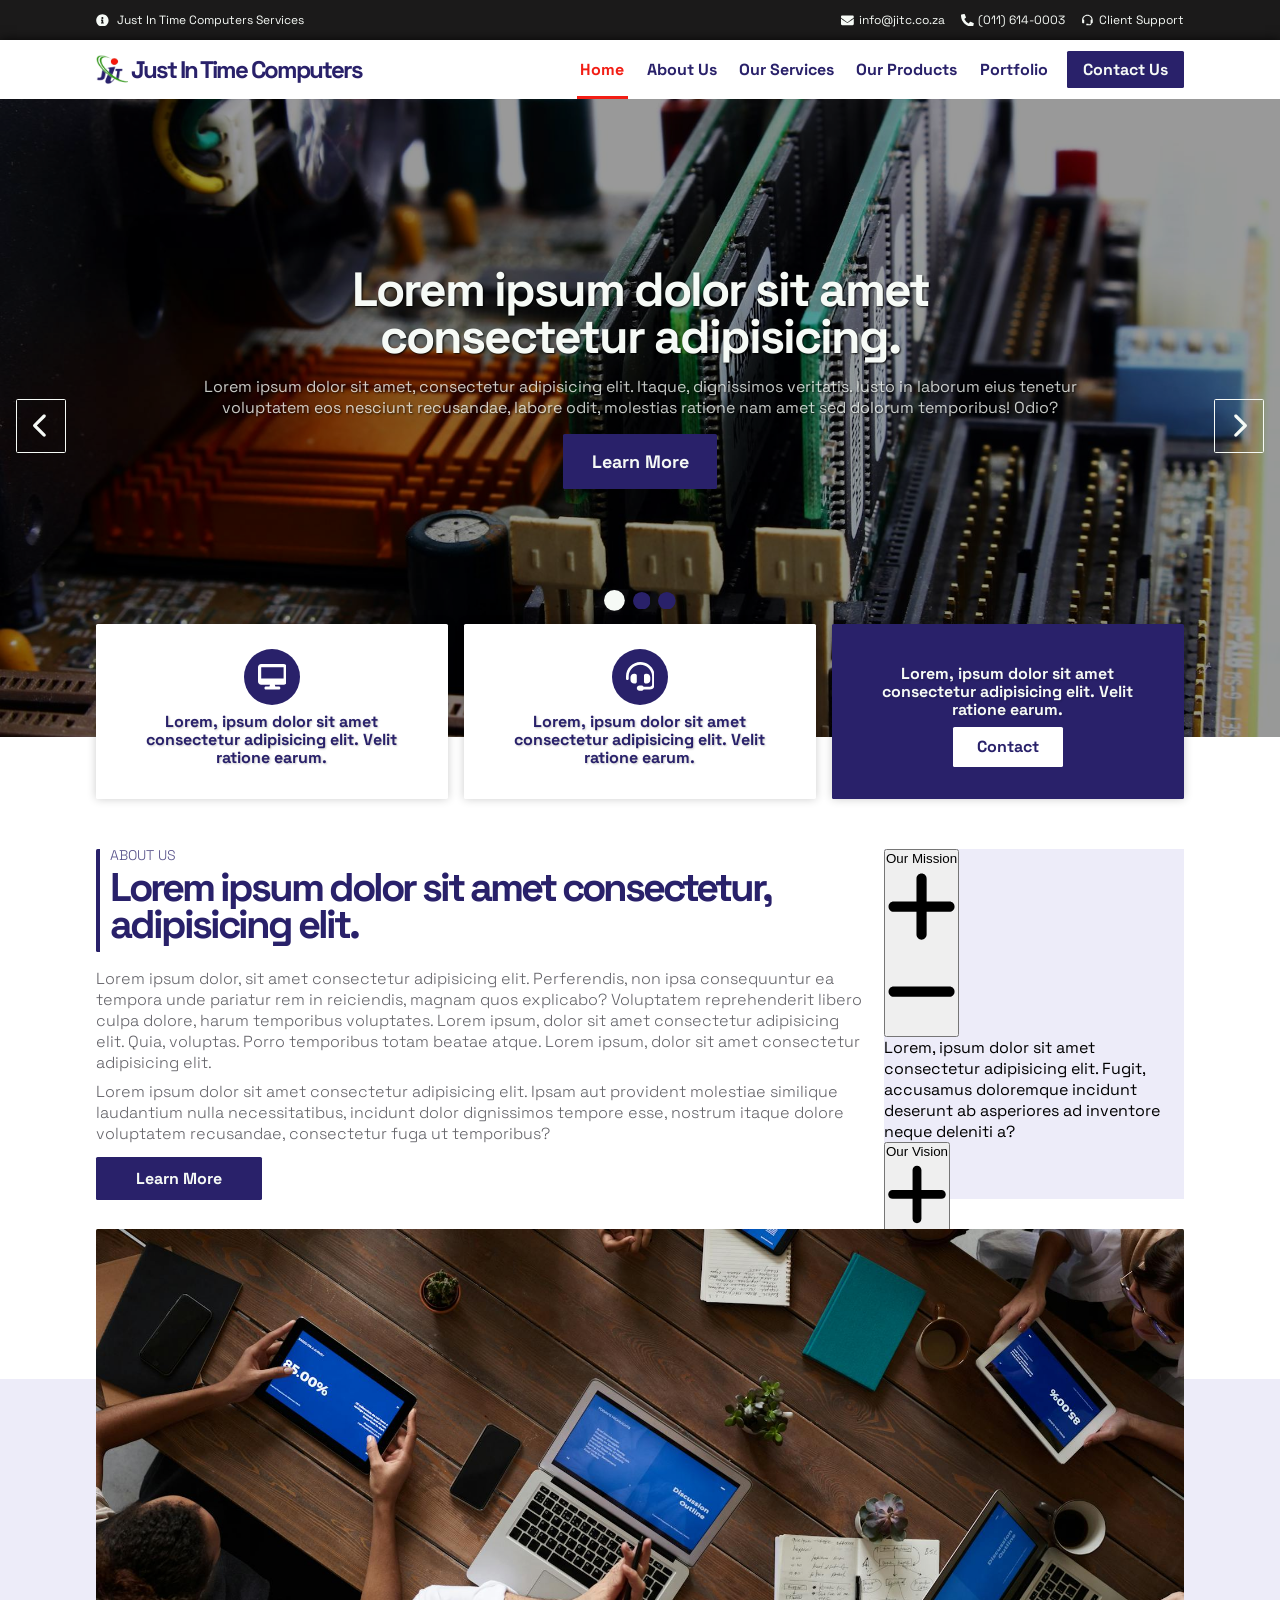
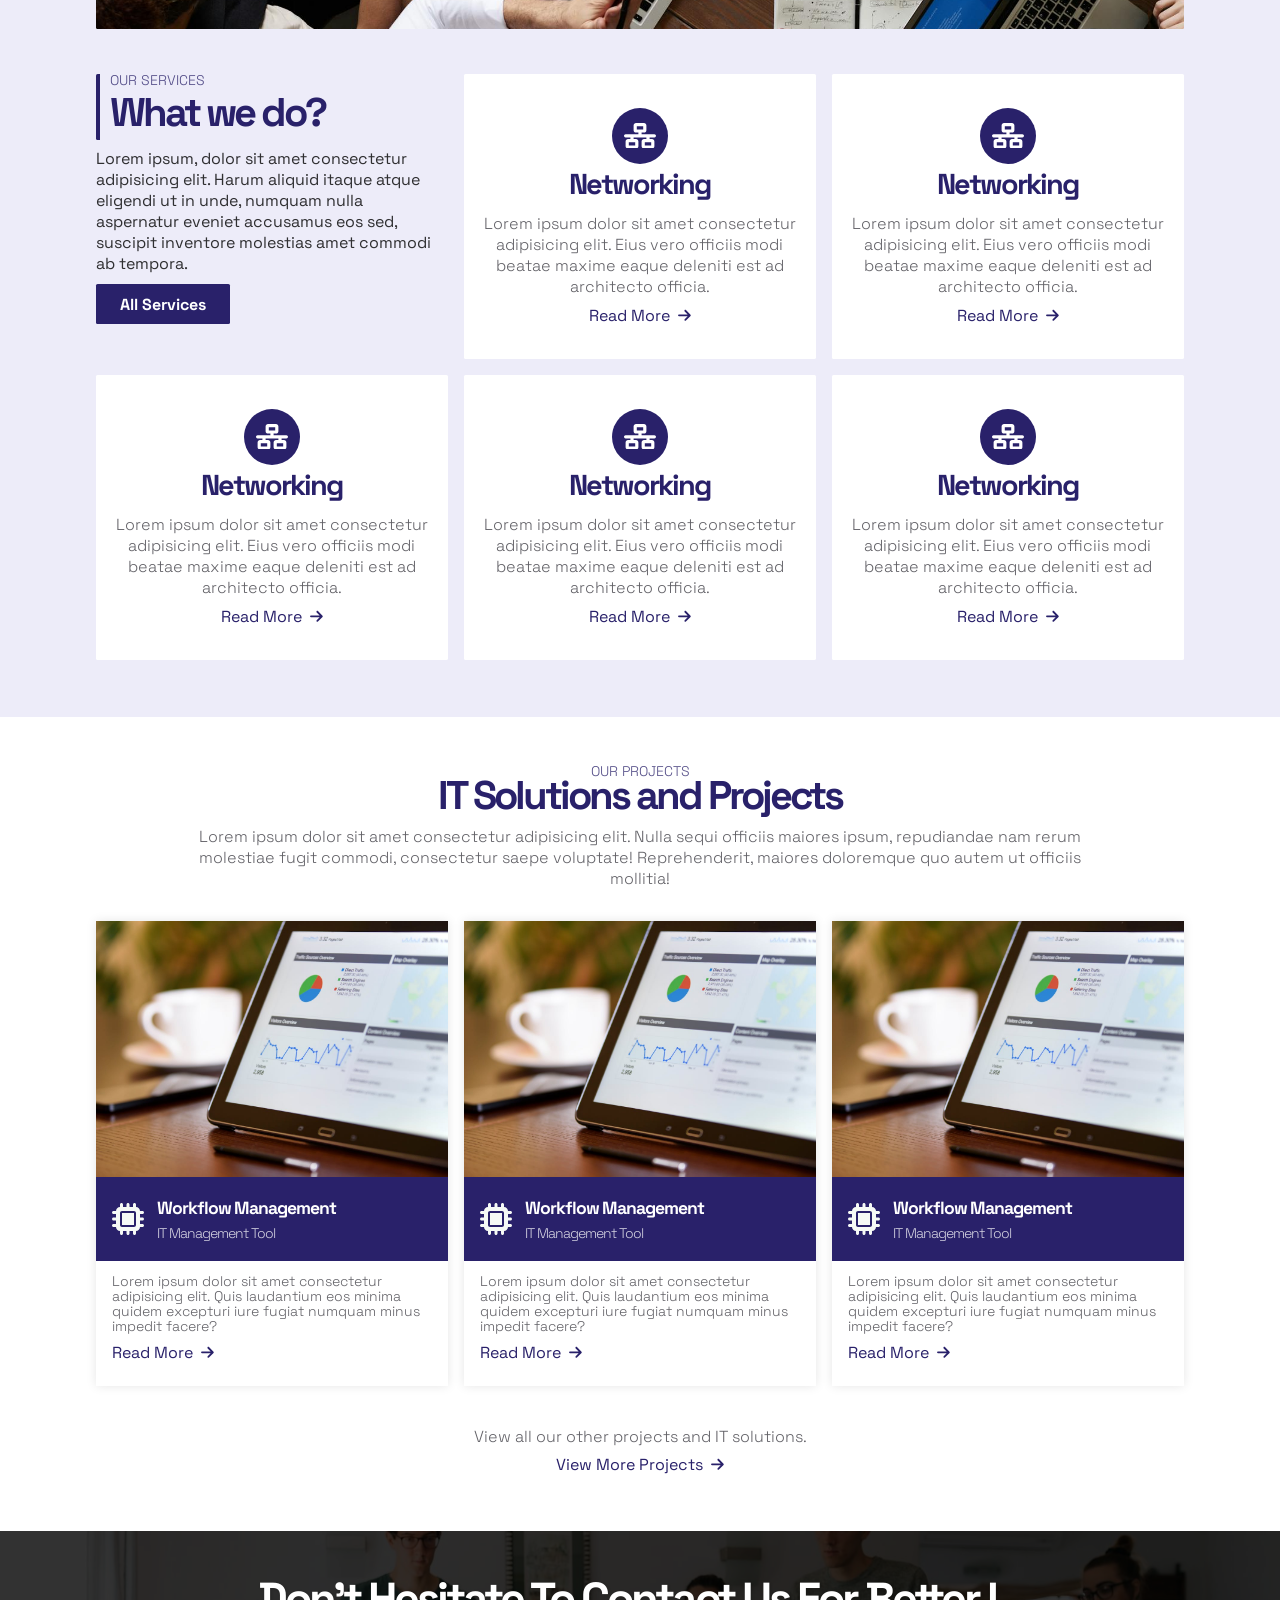
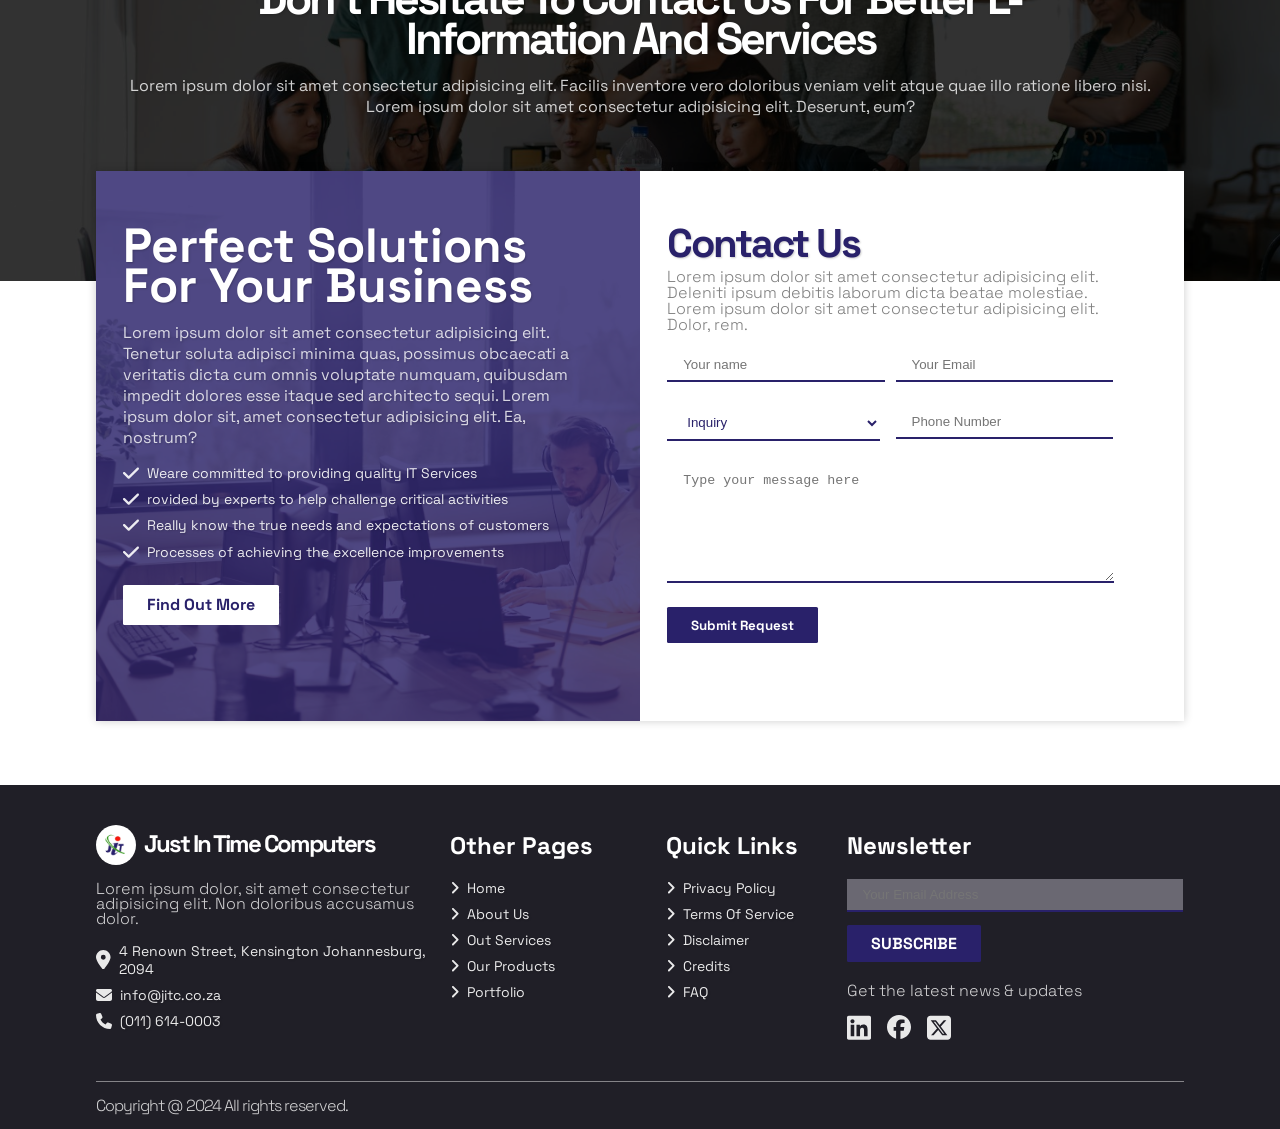
==== commit dc37b175: "Add files via upload" ====
--- a/index.html
+++ b/index.html
@@ -271,7 +271,98 @@
             </div>
             <a href="#" class="btn">Learn More</a>
           </div>
-          <div class="about__toggle__wrapper"></div>
+          <div class="about__toggle__wrapper">
+            <button class="toggle__header 0">
+              Our Mission
+              <div class="icon">
+                <svg
+                  class="plus"
+                  xmlns="http://www.w3.org/2000/svg"
+                  viewBox="0 0 448 512"
+                >
+                  <path
+                    d="M256 80c0-17.7-14.3-32-32-32s-32 14.3-32 32V224H48c-17.7 0-32 14.3-32 32s14.3 32 32 32H192V432c0 17.7 14.3 32 32 32s32-14.3 32-32V288H400c17.7 0 32-14.3 32-32s-14.3-32-32-32H256V80z"
+                  />
+                </svg>
+                <svg
+                  class="minus"
+                  xmlns="http://www.w3.org/2000/svg"
+                  viewBox="0 0 448 512"
+                >
+                  <path
+                    d="M432 256c0 17.7-14.3 32-32 32L48 288c-17.7 0-32-14.3-32-32s14.3-32 32-32l352 0c17.7 0 32 14.3 32 32z"
+                  />
+                </svg>
+              </div>
+            </button>
+            <div class="toggle__panel">
+              <div class="text">
+                Lorem, ipsum dolor sit amet consectetur adipisicing elit. Fugit,
+                accusamus doloremque incidunt deserunt ab asperiores ad
+                inventore neque deleniti a?
+              </div>
+            </div>
+            <button class="toggle__header 1">
+              Our Vision
+              <div class="icon">
+                <svg
+                  class="plus"
+                  xmlns="http://www.w3.org/2000/svg"
+                  viewBox="0 0 448 512"
+                >
+                  <path
+                    d="M256 80c0-17.7-14.3-32-32-32s-32 14.3-32 32V224H48c-17.7 0-32 14.3-32 32s14.3 32 32 32H192V432c0 17.7 14.3 32 32 32s32-14.3 32-32V288H400c17.7 0 32-14.3 32-32s-14.3-32-32-32H256V80z"
+                  />
+                </svg>
+                <svg
+                  class="minus"
+                  xmlns="http://www.w3.org/2000/svg"
+                  viewBox="0 0 448 512"
+                >
+                  <path
+                    d="M432 256c0 17.7-14.3 32-32 32L48 288c-17.7 0-32-14.3-32-32s14.3-32 32-32l352 0c17.7 0 32 14.3 32 32z"
+                  />
+                </svg>
+              </div>
+            </button>
+            <div class="toggle__panel">
+              <div class="text">
+                Lorem, ipsum dolor sit amet consectetur adipisicing elit. Fugit,
+                accusamus doloremque incidunt deserunt ab asperiores ad
+                inventore neque deleniti a?
+              </div>
+            </div>
+            <button class="toggle__header 2">
+              Our Goal
+              <div class="icon">
+                <svg
+                  class="plus"
+                  xmlns="http://www.w3.org/2000/svg"
+                  viewBox="0 0 448 512"
+                >
+                  <path
+                    d="M256 80c0-17.7-14.3-32-32-32s-32 14.3-32 32V224H48c-17.7 0-32 14.3-32 32s14.3 32 32 32H192V432c0 17.7 14.3 32 32 32s32-14.3 32-32V288H400c17.7 0 32-14.3 32-32s-14.3-32-32-32H256V80z"
+                  />
+                </svg>
+                <svg
+                  class="minus"
+                  xmlns="http://www.w3.org/2000/svg"
+                  viewBox="0 0 448 512"
+                >
+                  <path
+                    d="M432 256c0 17.7-14.3 32-32 32L48 288c-17.7 0-32-14.3-32-32s14.3-32 32-32l352 0c17.7 0 32 14.3 32 32z"
+                  />
+                </svg>
+              </div>
+            </button>
+            <div class="toggle__panel">
+              <div class="text">
+                Lorem, ipsum dolor sit amet consectetur adipisicing elit. Fugit,
+                accusamus doloremque incidunt deserunt ab asperiores ad
+                inventore neque deleniti a?
+              </div>
+            </div>
+          </div>
         </div>
       </div>
     </div>
@@ -862,7 +953,6 @@
       </div>
       <div class="footer">
         <div class="text">Copyright @ 2024 All rights reserved.</div>
-
       </div>
     </footer>
   </body>
